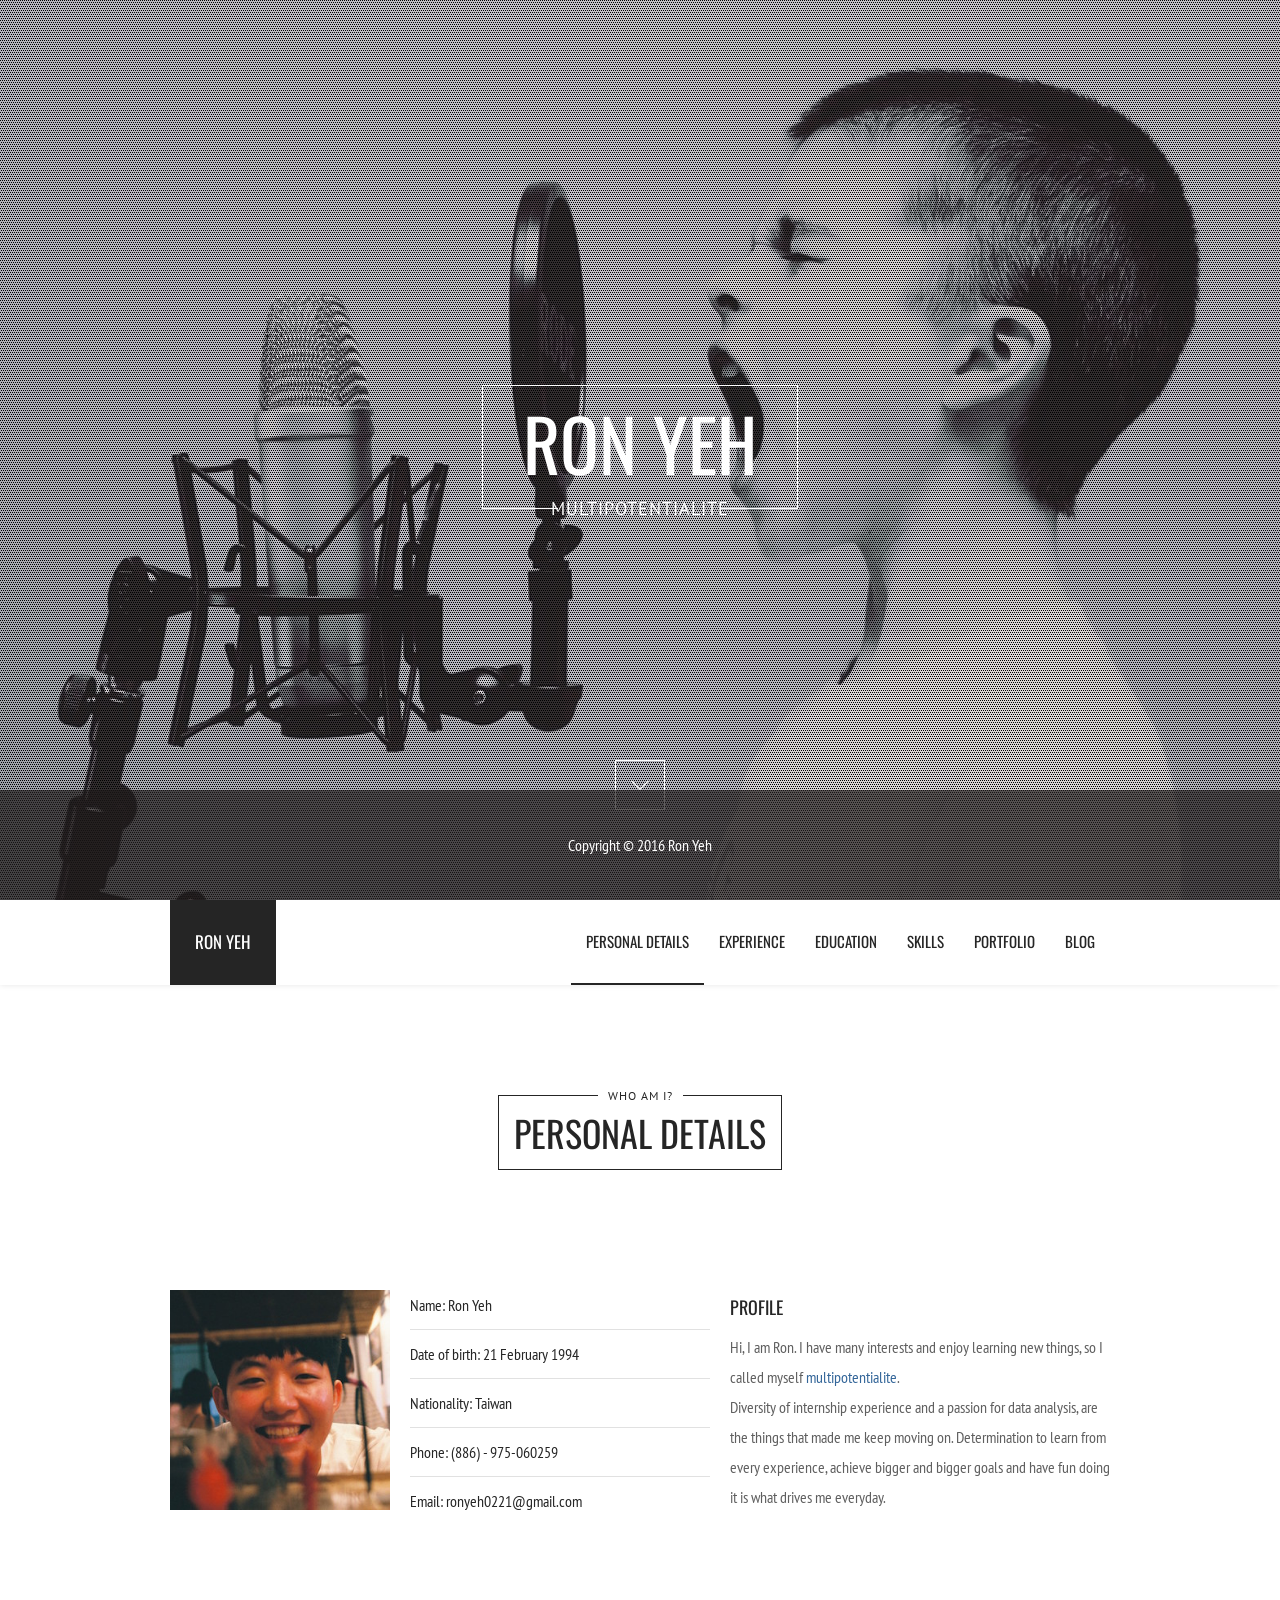
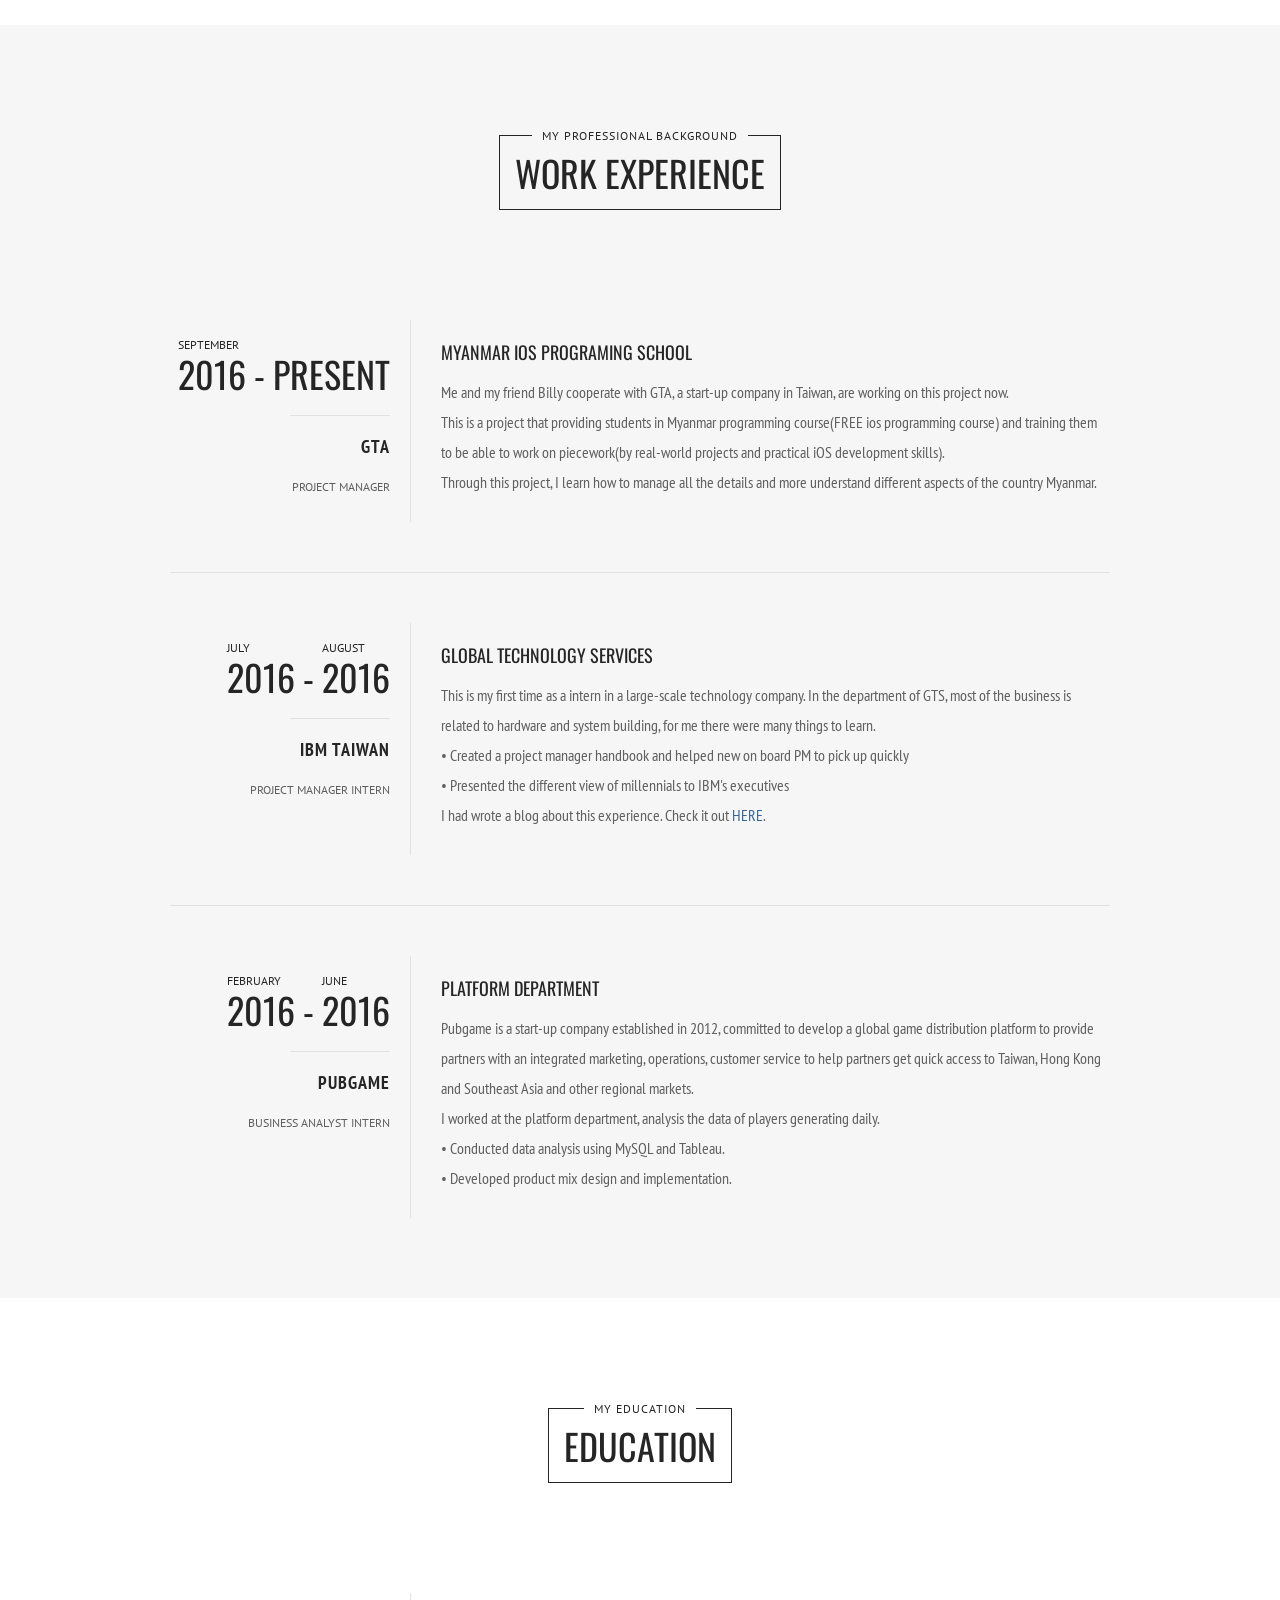
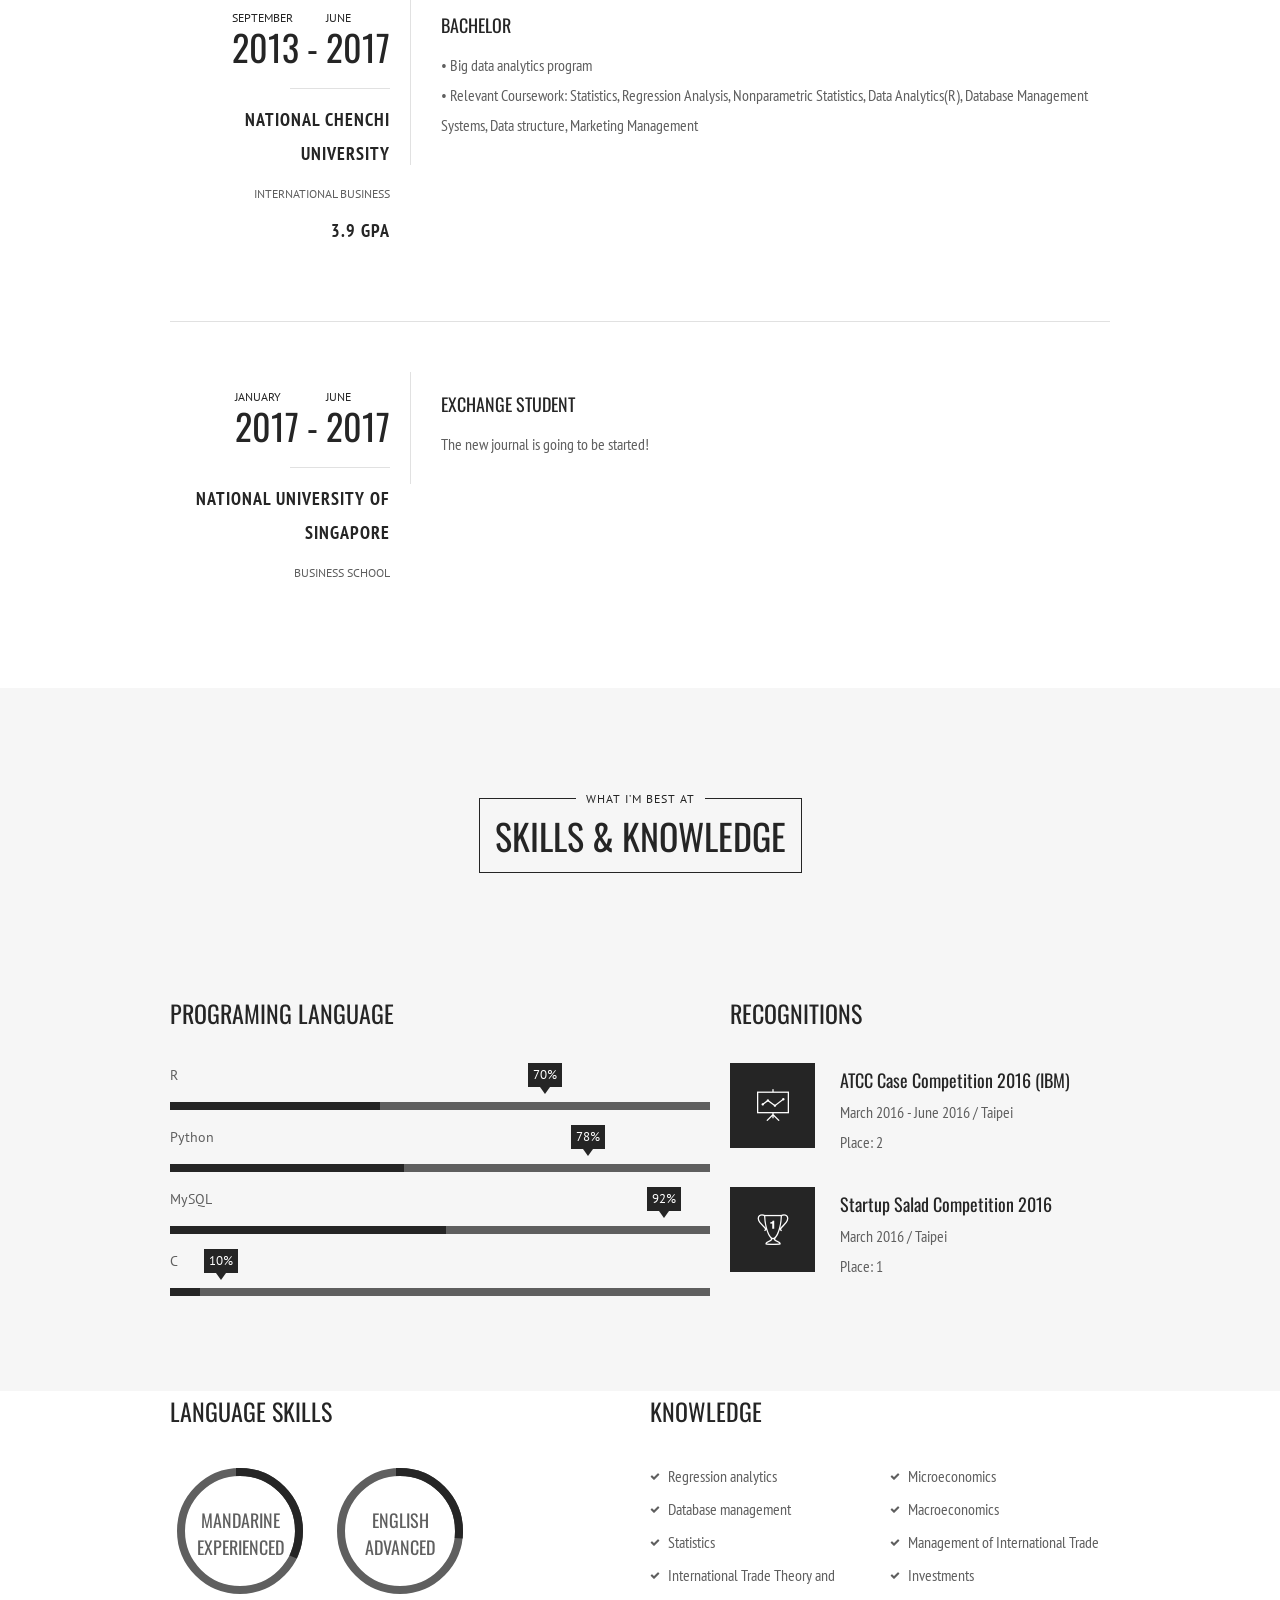
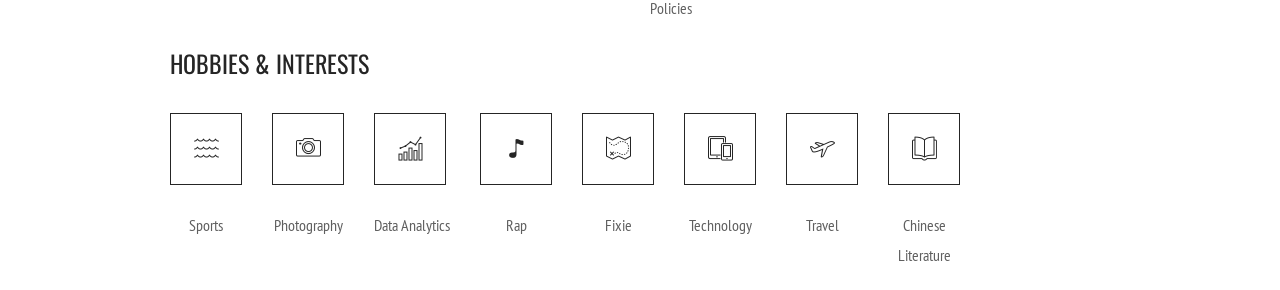
==== resume/index.html @ 01e62d51 "initial commit" ====
<!DOCTYPE html>
<html class="no-js">
<head>

	<meta charset="utf-8">
    <meta name="viewport" content="width=device-width, initial-scale=1, maximum-scale=1, user-scalable=0"/> 
	<meta http-equiv="X-UA-Compatible" content="IE=edge,chrome=1,requiresActiveX=true">
    
    
	<title> Ron Yeh :: Resume </title>
	<meta name="description" content=" add description  ... ">
    
    <!-- /// Favicons ////////  -->
    <link rel="apple-touch-icon-precomposed" sizes="144x144" href="apple-touch-icon-144-precomposed.png">
    <link rel="shortcut icon" href="favicon.jpg">


	<!-- /// Template CSS ////////  -->
    <link rel="stylesheet" href="-layout/css/base.css">
    <link rel="stylesheet" href="-layout/css/grid.css">
    <link rel="stylesheet" href="-layout/css/elements.css">
    <link rel="stylesheet" href="-layout/css/layout.css">

	<!-- /// JS Plugins CSS ////////  -->
    <link rel="stylesheet" href="-layout/js/bxslider/jquery.bxslider.css">
    <link rel="stylesheet" href="-layout/js/magnificpopup/magnific-popup.css">
    
	<!-- /// Skin CSS ////////  -->
	<!-- <link rel="stylesheet" href="_layout/css/skins/default.css">  -->
	
    <!-- /// Google Fonts ////////  -->
    <link rel="stylesheet" href="http://fonts.googleapis.com/css?family=PT+Sans:400,700">
    <link rel="stylesheet" href="http://fonts.googleapis.com/css?family=Oswald:400,300,700">
    <link rel="stylesheet" href="http://fonts.googleapis.com/css?family=PT+Sans+Narrow:400,700">
    
    <!-- /// FontAwesome Icons 4.0.3 ////////  -->
	<link rel="stylesheet" href="-layout/css/fontawesome/font-awesome.min.css">
    
    <!-- /// Custom Icon Font ////////  -->
    <link rel="stylesheet" href="-layout/css/iconfontcustom/icon-font-custom.css">
    
    <!-- /// Cross-browser CSS3 animations ////////  -->
    <link rel="stylesheet" href="-layout/css/animate/animate.min.css">


    <!-- /// Modernizr ////////  -->
    <script src="-layout/js/modernizr-2.6.2.min.js"></script>
 
</head>
<body>

	<div id="pageloader">
		<div class="loader-img">
        
			<img src="-layout/images/loader.gif" alt=""> 
		
        </div><!-- end .loader-img -->
	</div><!-- end .pageloader -->
 
	<div id="wrap">
        
		<div id="header">
        
		<!-- /// HEADER  //////////////////////////////////////////////////////////////////////////////////////////////////////////// -->                	
                        
			<div class="parallax full-screen" style="background-image:url(content/backgrounds/bg1.jpg);">
				
				<div class="parallax-content full-screen">
				
					<div class="parallax-overlay" style="background-image:url(content/backgrounds/pattern.png);"></div>
					
					<div class="parallax-content-inner">
					
						<div class="row">
                        	<div class="span12 text-center">
                            	
                                <div class="headline">
                                	
                                    <h1>Ron Yeh</h1>
                                    <p><span>Multipotentialite</span></p>
                                    
                                </div><!-- end .headline -->
                                																
                            </div><!-- end .span12 -->
                        </div><!-- end .row -->
					
					</div><!-- end .parallax-content-inner -->
                    
                    <a href="#personal-profile">
                        <i class="ifc-down4"></i>
                    </a>
				
				</div><!-- end .parallax-content -->			
				
            </div><!-- end .parallax -->
            
            <div id="nav">
        
                <div class="row">
                    <div class="span3">
                    
                        <!-- // Logo // -->
                        <a href="index.html" id="logo">
                            Ron Yeh
                        </a>
                    
                    </div><!-- end .span3 -->
                    <div class="span9">
                    
                        <a href="#" id="mobile-menu-trigger">
                            <i class="fa fa-bars"></i>
                        </a>
                        
                        <!-- // Menu // -->
                        <ul class="sf-menu" id="menu">
                            <li>
                                <a href="#personal-profile">Personal Details</a>
                            </li>
                            <li>
                                <a href="#work-experience">Experience</a>
                            </li>
                            <li>
                                <a href="#education">Education</a>
                            </li>
                            <!-- <li>
                                <a href="#references">References</a>
                            </li> -->
                            <li>
                                <a href="#skills">Skills</a>
                            </li>
                            <li>
                                <a href="#portfolio">Portfolio</a>
                            </li>
                            <li>
                                <a href="https://ronyehblog.wordpress.com/">Blog</a>
                            </li>
                        </ul>
    
                    </div><!-- end .span9 -->
                </div><!-- end .row -->	
                
			</div><!-- end #nav -->

		<!-- //////////////////////////////////////////////////////////////////////////////////////////////////////////////////////// -->

		</div><!-- end #header -->
		<div id="content">
		
		<!-- /// CONTENT  /////////////////////////////////////////////////////////////////////////////////////////////////////////// -->						
            
            <div id="personal-profile">
                                    
                <div class="row">
                    <div class="span12 text-center">
                        
                        <div class="headline">
                            
                            <p><span>Who am I?</span></p>
                            <h1>Personal Details</h1>
                            
                        </div><!-- end .headline -->
                        
                    </div><!-- end .span12 -->
                </div><!-- end .row -->
                
                <div class="row">
                	<div class="span3">
                    	
                        <img class="responsive-img" src="-layout/profile.JPG" alt="">
                        
                    </div><!-- end .span3 -->
                    <div class="span4">
                    	
                        <ul class="personal-details">
                        	<li>Name: Ron Yeh</li>
                            <li>Date of birth: 21 February 1994</li>
                            <li>Nationality: Taiwan</li>
                            <!-- <li>Address: No.643, Sec. 2, Zhongshan Rd., Guanyin Dist., Taoyuan City 328, Taiwan (R.O.C.) </li> -->
                            <li>Phone: (886) - 975-060259</li>
                            <li>
                            	Email: 
                                <a href="mailto:ronyeh0221@gmail.com">ronyeh0221@gmail.com</a>
                            </li>
                        </ul>
                        
                    </div><!-- end .span4 -->
                    <div class="span5">
                    	
                        <h3 class="text-uppercase">Profile</h3>
                        
                        <p>Hi, I am Ron. I have many interests and enjoy learning new things, so I called myself <a href=https://www.ted.com/talks/emilie_wapnick_why_some_of_us_don_t_have_one_true_calling?language=zh-tw>multipotentialite</a>.<br>
                        Diversity of internship experience and a passion for data analysis, are the things that made me keep moving on. Determination to learn from every experience, achieve bigger and bigger goals and have fun doing it is what drives me everyday.</p> 

						<p> </p>
                        
                    </div><!-- end .span5 -->
                </div><!-- end .row -->
            
            </div><!-- end #personal-profile -->
            
            <div id="work-experience">
            	
                <div class="row">
                    <div class="span12 text-center">
                        
                        <div class="headline">
                            
                            <p><span>My Professional Background</span></p>
                            <h1>Work Experience</h1>
                            
                        </div><!-- end .headline -->
                        
                    </div><!-- end .span12 -->
                </div><!-- end .row -->
                
                <div class="row cv-section">
                	
                    <div class="span3">
                    	
                        <div class="cv-section-title">

                            <h1>
                            	<span>
                                	2016
                                    <small>September</small>
                                </span>
                                -
                                <span>Present</span>
                            </h1>
                            
                            
                            <h3>GTA</h3>
                            
                            <p>
                            	Project Manager
                            </p>
                            
                        </div><!-- end .cv-section-title -->
                        
                    </div><!-- end .span3 -->
                    <div class="span9">
                    	
                        <div class="cv-item">
                        	
                            <h3 class="text-uppercase">Myanmar ios programing school</h3>
                            
                            <p>
                                Me and my friend Billy cooperate with GTA, a start-up company in Taiwan, are working on this project now. <br>This is a project that providing students in Myanmar programming course(FREE ios programming course) and training them to be able to work on piecework(by real-world projects and practical iOS development skills).<br>
                                Through this project, I learn how to manage all the details and more understand different aspects of the country Myanmar.
                            </p>
                        </div><!-- end .cv-item -->
                        
                    </div><!-- end .span9 -->
                    
                </div><!-- end .cv-section -->
                
                <div class="row cv-section">
                	
                    <div class="span3">
                    	
                        <div class="cv-section-title">

                            <h1>
                            	<span>
                                	2016
                                    <small>July</small>
                                </span>
                                -
                                <span>
                                	2016
                                    <small>August</small>
                                </span>
                            </h1>
                            
                            
                            <h3>IBM Taiwan</h3>
                            
                            <p>
                            	Project Manager Intern
                            </p>
                            
                        </div><!-- end .cv-section-title -->
                        
                    </div><!-- end .span3 -->
                    <div class="span9">
                    	
                        <div class="cv-item">
                        	
                            <h3 class="text-uppercase">Global Technology Services</h3>
                            
                            <p>
                            	This is my first time as a intern in a large-scale technology company. In the department of GTS, most of the business is related to hardware and system building, for me there were many things to learn.<br>
                                • Created a project manager handbook and helped new on board PM to pick up quickly<br>
                                • Presented the different view of millennials to IBM's executives
                                <br>I had wrote a blog about this experience. Check it out <a href=https://ronyehblog.wordpress.com/2016/09/12/%E8%97%8D%E8%89%B2%E5%B7%A8%E4%BA%BA%E7%9A%84%E8%82%A9%E8%86%80%E4%B8%8A/>HERE</a>.

                            </p>
                            
                            
                        </div><!-- end .cv-item -->
                        
                    </div><!-- end .span9 -->
                    
                </div><!-- end .cv-section -->
                
                <div class="row cv-section">
                	
                    <div class="span3">
                    	
                        <div class="cv-section-title">

                            <h1>
                            	<span>
                                	2016
                                    <small>February</small>
                                </span>
                                -
                                <span>
                                	2016
                                    <small>June</small>
                                </span>
                            </h1>
                            
                            
                            <h3>Pubgame</h3>
                            
                            <p>Business Analyst Intern</p>
                            
                        </div><!-- end .cv-section-title -->
                        
                    </div><!-- end .span3 -->
                    <div class="span9">
                    	
                        <div class="cv-item">
                        	
                            <h3 class="text-uppercase">Platform department</h3>
                            
                            <p>
                                Pubgame is a start-up company established in 2012, committed to develop a global game distribution platform to provide partners with an integrated marketing, operations, customer service to help partners get quick access to Taiwan, Hong Kong and Southeast Asia and other regional markets. <br>
                                I worked at the platform department, analysis the data of players generating daily.
                                <br>• Conducted data analysis using MySQL and Tableau.<br>
                                • Developed product mix design and implementation.
 
                            </p>
                            
                        </div><!-- end .cv-item -->
                        
                    </div><!-- end .span9 -->
                    
                </div><!-- end .cv-section -->
                
            </div><!-- end #work-experience -->
            
            <div id="education">
            	
                <div class="row">
                    <div class="span12 text-center">
                        
                        <div class="headline">
                            
                            <p><span>My Education</span></p>
                            <h1>Education</h1>
                            
                        </div><!-- end .headline -->
                        
                    </div><!-- end .span12 -->
                </div><!-- end .row -->
                
                <div class="row cv-section">
                	
                    <div class="span3">
                    	
                        <div class="cv-section-title">

                            <h1>
                            	<span>
                                	2013
                                    <small>September</small>
                                </span>
                                -
                                <span>
                                	2017
                                    <small>June</small>
                                </span>
                            </h1>
                            
                            
                            <h3>National Chenchi University</h3>
                            
                            <p>International Business</p>
                            
                            <h3>3.9 GPA</h3>
                            
                        </div><!-- end .cv-section-title -->
                        
                    </div><!-- end .span3 -->
                    <div class="span9">
                    	
                        <div class="cv-item">
                        	
                            <h3 class="text-uppercase">Bachelor</h3>
                            
                            <p>
                                • Big data analytics program
                                <br>
                                • Relevant Coursework:&nbsp;Statistics, Regression Analysis, Nonparametric Statistics, Data Analytics(R), Database Management Systems, Data structure, Marketing Management
                            
                            </p>
                            
                        </div><!-- end .cv-item -->
                        
                    </div><!-- end .span9 -->
                    
                </div><!-- end .cv-section -->
                
                <div class="row cv-section">
                	
                    <div class="span3">
                    	
                        <div class="cv-section-title">

                            <h1>
                            	<span>
                                	2017
                                    <small>January</small>
                                </span>
                                -
                                <span>
                                	2017
                                    <small>June</small>
                                </span>
                            </h1>
                            
                            
                            <h3>National University of Singapore</h3>
                            
                            <p>Business School</p>
                            
                        </div><!-- end .cv-section-title -->
                        
                    </div><!-- end .span3 -->
                    <div class="span9">
                    	
                        <div class="cv-item">
                        	
                            <h3 class="text-uppercase">Exchange Student</h3>
                            
                            <p>The new journal is going to be started!</p>
                            
                        </div><!-- end .cv-item -->
                        
                    </div><!-- end .span9 -->
                    
                </div><!-- end .cv-section -->
                
            </div><!-- end #education -->
            
           
            
            <div id="skills">
            	
                <div class="row">
                    <div class="span12 text-center">
                        
                        <div class="headline">
                            
                            <p><span>What I’m best at</span></p>
                            <h1>Skills &amp; Knowledge</h1>
                            
                        </div><!-- end .headline -->
                        
                    </div><!-- end .span12 -->
                </div><!-- end .row -->
                
                <div class="row">
                	<div class="span7">
                    	
                        <h2 class="text-uppercase">PROGRAMING LANGUAGE</h2>
                        
                        <div class="fixed">
                        
                            <div class="progress-bar-description">
                            	R
                                <span style="left:70%">70%</span>
                            </div><!-- end .progress-bar-description -->
                           
                            <div class="progress-bar">  
                                <span class="progress-bar-outer" data-width="70"> 
                                    <span class="progress-bar-inner"></span> 
                                </span>
                            </div><!-- end .progress-bar -->
                            
                        </div>
                        
                        <div class="fixed">
                        
                            <div class="progress-bar-description">
                            	Python
                                <span style="left:78%">78%</span>
                            </div><!-- end .progress-bar-description -->
                           
                            <div class="progress-bar">  
                                <span class="progress-bar-outer" data-width="78"> 
                                    <span class="progress-bar-inner"></span> 
                                </span>
                            </div><!-- end .progress-bar -->
                            
                        </div>
                        
                        <div class="fixed">
                        
                            <div class="progress-bar-description">
                            	MySQL
                                <span style="left:92%">92%</span>
                            </div><!-- end .progress-bar-description -->
                           
                            <div class="progress-bar">  
                                <span class="progress-bar-outer" data-width="92"> 
                                    <span class="progress-bar-inner"></span> 
                                </span>
                            </div><!-- end .progress-bar -->
                            
                        </div>
                        
                        <!---<!-- div class="fixed">
                        
                            <div class="progress-bar-description">
                            	eee
                                <span style="left:57%">57%</span>
                            </div><!-- end .progress-bar-description 
                           
                            <div class="progress-bar">  
                                <span class="progress-bar-outer" data-width="57"> 
                                    <span class="progress-bar-inner"></span> 
                                </span>
                            </div> end .progress-bar 
                            
                        </div> -->
                        
                        <div class="fixed">
                        
                            <div class="progress-bar-description">
                            	C
                                <span style="left:10%">10%</span>
                            </div><!-- end .progress-bar-description -->
                           
                            <div class="progress-bar">  
                                <span class="progress-bar-outer" data-width="10"> 
                                    <span class="progress-bar-inner"></span> 
                                </span>
                            </div><!-- end .progress-bar -->
                            
                        </div>
                        
                    </div><!-- end .span7 -->
                    <div class="span5">
                    	
                        <h2 class="text-uppercase">Recognitions</h2>
                        
                        <div class="icon-box-1">
                        
                            <i class="ifc-presentation"></i>
      
                            <div class="icon-box-content">
                            
                                <h3>ATCC Case Competition 2016 (IBM)</h3>
                                
                                <p>
                                    March 2016 - June 2016 / Taipei<br>
									Place: 2 
                                </p>
                            
                            </div><!-- end .icon-box-content -->
                            
                        </div><!-- end .icon-box-1 -->
                        
                        <div class="icon-box-1">
                        
                            <i class="ifc-trophy"></i>
      
                            <div class="icon-box-content">
                            
                                <h3>Startup Salad Competition 2016</h3>
                                
                                <p>
                                	March 2016 / Taipei<br>
									Place: 1
                                </p>
                            
                            </div><!-- end .icon-box-content -->
                            
                        </div><!-- end .icon-box-1 -->
                        
<!--                         <div class="icon-box-1">
                        
                            <i class="ifc-integrated_webcam"></i>
      
                            <div class="icon-box-content">
                            
                                <h3>Web Design Contest New York 2013</h3>
                                
                                <p>
                                	12 October 2013 / New York Technology Office<br>
									Place: 2
                                </p>
                            
                            </div> --><!-- end .icon-box-content -->
                            
                        </div><!-- end .icon-box-1 -->
                        
                    </div><!-- end .span5 -->
                </div><!-- end .row -->
                
                <div class="row">
                	<div class="span6">
                    	
                        <h2 class="text-uppercase">Language Skills</h2>
                        
                        <div class="row">
                        	<div class="span2">
                            	
                                <div class="pie-chart" data-percent="100" data-barColor="#252525" data-trackColor="#5f5f5f" data-lineWidth="8" data-barSize="170">
                        
                                    <span class="pie-chart-custom-text">
                                    	<span>Mandarine</span><br>
                                        <span class="hidden-tablet">Experienced</span>
                                    </span>
                                    
                                </div><!-- end .pie-chart -->
                                
                            </div><!-- end .span2 -->
                            <div class="span2">
                            	
                                <div class="pie-chart" data-percent="85" data-barColor="#252525" data-trackColor="#5f5f5f" data-lineWidth="8" data-barSize="170">
                        
                                    <span class="pie-chart-custom-text">
                                    	<span>English</span><br>
                                        <span class="hidden-tablet">Advanced</span>
                                    </span>
                                    
                                </div><!-- end .pie-chart -->
                                
                            </div><!-- end .span2 -->
                            <!-- <div class="span2">
                            	
                                <div class="pie-chart" data-percent="25" data-barColor="#252525" data-trackColor="#5f5f5f" data-lineWidth="8" data-barSize="170">
                        
                                    <span class="pie-chart-custom-text">
                                    	<span>German</span><br>
                                        <span class="hidden-tablet">Basic</span>
                                    </span>
                                    
                                </div><!-- end .pie-chart 
                                
                            </div> --><!-- end .span2 -->
                        </div><!-- end .row -->
                        
                    </div><!-- end .span6 -->
                    <div class="span6">
                    	
                        <h2 class="text-uppercase">Knowledge</h2>
                        
                        <div class="row">
                        	<div class="span3">
                            	
                                <ul class="check">                                	
                                    <li>Regression analytics</li>
                                    <li>Database management</li>
                                    <li>Statistics</li>
                                    <li>International Trade Theory and Policies</li>
                                </ul>
                                
                            </div><!-- end .span3 -->
                            <div class="span3">
                            	
                                <ul class="check">
                                	<li>Microeconomics</li>
                                    <li>Macroeconomics</li>
                                    <li>Management of International Trade</li>
                                    <li>Investments</li>
                                </ul>
                                
                            </div><!-- end .span3 -->
                        </div><!-- end .row -->
                        
                    </div><!-- end .span6 -->
                </div><!-- end .row -->
                
                <div class="row">
                	<div class="span12">
                    	
                        <h2 class="text-uppercase">Hobbies &amp; Interests</h2>
                        
                        <ul class="interests-list fixed">
                        	<li>
                                
                                <p>
                                    <i class="ifc-sea_waves"></i>
                                    Sports 
                                </p>
                                
<!--                                 <div class="interest-details">
                                	
                                    <i class="ifc-sea_waves"></i>
                                    <strong>Sports</strong>
                                    
                                    <p>Lorem ipsum dolor sit amet, sagittis arcu diam elit. Morbi vitae sem laoreet mattis egestas nunc eget elit.</p>
                                    
                                </div> --><!-- end .interest-details -->                    
                                
                            </li>
                            <li>
                            
                                <p>
                                    <i class="ifc-photo"></i>
                                    Photography 
                                </p>
                                
<!--                                 <div class="interest-details">
                                	
                                    <i class="ifc-photo"></i>
                                    <strong>Photography</strong>
                                    
                                    <p>Praesent bibendum eros ut nulla adipiscing, tempus tincidunt tellus scelerisque quisque quis laoreet lacus.</p>
                                    
                                </div> --><!-- end .interest-details -->
                                                               
                            </li>
                            <li>
                            
                                <p>
                                	<i class="ifc-combo_chart"></i>
                                    Data Analytics
                                </p>
                                
                                <!-- <div class="interest-details">
                                	
                                    <i class="ifc-combo_chart"></i>
                                    <strong>Data Analytics</strong>
                                    
                                    <p>Praesent laoreet nulla elit, et pellentesque ligula fermentum id. Quisque vulputate bibendum erat rhoncus.</p>
                                    
                                </div> --><!-- end .interest-details -->
                                                                
                            </li>
                            <li>
                            
                                <p>
                                    <i class="ifc-musical"></i>
                                    Rap 
                                </p>
                                
<!--                                 <div class="interest-details">
                                	
                                    <i class="ifc-radio_tower"></i>
                                    <strong>Movies</strong>
                                    
                                    <p>Nam vestibulum euismod elementum. Etiam consequat dolor quis libero pulvinar, sit amet viverra turpis imperdiet.</p>
                                    
                                </div> --><!-- end .interest-details -->
                                                               
                            </li>
                            <li>
                            
                                <p>
                                	<i class="ifc-treasury_map"></i>
                                	Fixie
                                </p>
                                
<!--                                 <div class="interest-details">
                                	
                                    <i class="ifc-portrait_mode"></i>
                                    <strong>Fashion</strong>
                                    
                                    <p>Praesent tristique mattis leo, vel lobortis felis. Phasellus purus neque, euismod a pretium pulvinar placerat.</p>
                                    
                                </div> --><!-- end .interest-details -->
                                                                
                            </li>
                            <li>
                            
                                <p>
                                	<i class="ifc-smartphone_tablet"></i>
                                	Technology 
                                </p>
                                
                                <!-- <div class="interest-details">
                                	
                                    <i class="ifc-smartphone_tablet"></i>
                                    <strong>Technology</strong>
                                    
                                    <p>Suspendisse dignissim nisi non velit interdum, in condimentum augue varius. Nullam ac eu lacus rhoncus.</p>
                                    
                                </div> --><!-- end .interest-details -->
                                                               
                            </li>
                            <li>
                            
                                <p>
                                    <i class="ifc-airplane_take_off"></i>
                                    Travel  
                                </p>
                                
<!--                                 <div class="interest-details">
                                	
                                    <i class="ifc-airplane_take_off"></i>
                                    <strong>Travel</strong>
                                    
                                    <p>Fusce pretium auctor bibendum. Suspendisse rutrum rhoncus purus sed dapibus. Nulla in viverra quam justo.</p>
                                    
                                </div> --><!-- end .interest-details -->
                                                              
                            </li>
                            <li>
                            
                                <p>
                                    <i class="ifc-literature"></i>
                                    Chinese<br>Literature
                                </p>
                                
<!--                                 <div class="interest-details">
                                	
                                    <i class="ifc-history"></i>
                                    <strong>History</strong>
                                    
                                    <p>Quisque id sapien sed urna lobortis rutrum eu sed enim. Duis orci velit, pulvinar eu nisl non porta lacus.</p>
                                    
                                </div> --><!-- end .interest-details -->
                                                               
                            </li>
<!--                             <li>
                            
                                <p>
                                    <i class="ifc-musical"></i>
                                    Reading 
                                </p>
                                
                                <div class="interest-details">
                                	
                                    <i class="ifc-musical"></i>
                                    <strong>Music</strong>
                                    
                                    <p>Curabitur gravida pharetra augue sit amet tincidunt. Morbi a mi elementum, vehicula felis nec commodo.</p>
                                    
                                </div><!-- end .interest-details 
                                                               
                            </li> -->
                        </ul>
                        
                    </div><!-- end .span12 -->
                </div><!-- end .row -->
                
            </div><!-- end #skils -->
            
<!--             <div id="portfolio">
            	
                <div class="row">
                    <div class="span12 text-center">
                        
                        <div class="headline">
                            
                            <p><span>My latest work</span></p>
                            <h1>Portfolio</h1>
                            
                        </div>
                        
                    </div>
                </div> --><!-- end .row -->
                
              <!--  <div class="row">
                	<div class="span12">
                    	
                        <<div class="portfolio-filter">
                        	
                            <ul>
                                <li>
                                    <a class="active" data-filter="*" href="#">All</a>
                                </li>
                                <li>
                                    <a data-filter=".term-1" href="#">......</a>
                                </li>
                                <li>
                                    <a href="#" data-filter=".term-2">.....</a>
                                </li>
                                <li>
                                    <a href="#" data-filter=".term-3">......</a>
                                </li>
                                <li>
                                    <a href="#" data-filter=".term-4">........</a>
                                </li>
                            </ul>
                            
                        </div> -->  <!-- end .portfolio-filter -->
                        
                   <!--  </div>
                </div> -->
                
<!--                 <div class="row">
                	<div class="span12">
                    	
                        <ul class="portfolio-items fixed">
                    		<li class="item term-4">
                            	
                                <div class="portfolio-item">
                                
                                    <div class="portfolio-item-preview">			
                                    
                                        
                                        <img src="_content/portfolio/370x370-1.png" alt="">
                                        
                                        
                                        <div class="portfolio-item-overlay">
                                        
                                            <div class="portfolio-item-overlay-actions">
 
                                                <a class="magnificPopup-gallery portfolio-item-zoom" href="_content/portfolio/370x370-1.png">+</a>
                                                
                                                <a class="ajax-popup-link portfolio-item-link" href="https://dochub.com/e9b05ff6c564e280/1zY9OE/">&gt;</a>
 -->
                                                
<!--                                             </div>
                                        </div>
                                    
                                    </div>
                                    
                                    <div class="portfolio-item-description">
                                    
                                        <h3>What drives the dirrerent of smart phone penetration between different countries?</h3>
                                        <p>Regression analysis</p>
                                    
                                    </div>
                                
                                </div>
                                
                            </li>
                            <li class="item term-3">
                            	
                                <div class="portfolio-item">
                                
                                    <div class="portfolio-item-preview">			
                                    
                                        
                                        <img src="_content/portfolio/370x370-2.png" alt="">
                                        
                                        
                                        <div class="portfolio-item-overlay">
                                        
                                            <div class="portfolio-item-overlay-actions">
                                            	
                                                <a class="magnificPopup-gallery portfolio-item-zoom" href="_content/portfolio/370x370-2.png">+</a>
                                                
                                                <a class="ajax-popup-link portfolio-item-link" href="project.html">&gt;</a>
                                                
                                            </div>
                                        </div>
                                    </div>
                                    
                                    <div class="portfolio-item-description">
                                    
                                        <h3>What is the key </h3>
                                        <p>Data analysis</p>
                                    
                                    </div>
                                </div>
                                
                            </li>
                            <li class="item term-1">
                            	
                                <div class="portfolio-item">
                                
                                    <div class="portfolio-item-preview">			
                                    
                                        
                                        <img src="_content/portfolio/370x370-3.png" alt="">
                                        
                                        
                                        <div class="portfolio-item-overlay">
                                        
                                            <div class="portfolio-item-overlay-actions">
                                            	  
                                                <a class="magnificPopup-gallery portfolio-item-zoom" href="_content/portfolio/370x370-3.png">+</a>
                                                
                                                <a class="ajax-popup-link portfolio-item-link" href="project.html">&gt;</a>
                                                
                                            </div>
                                        
                                        </div>
                                    </div>
                                    
                                    <div class="portfolio-item-description">
                                    
                                        <h3>Toy in Vietnam market</h3>
                                        <p>Marketing research</p>
                                    
                                    </div>
                                
                                </div>
                                
                            </li>
                            <li class="item term-1">
                            	
                                <div class="portfolio-item">
                                
                                    <div class="portfolio-item-preview">			
                                    
                                        
                                        <img src="_content/portfolio/370x370-4.png" alt="">
                                        
                                        
                                        <div class="portfolio-item-overlay">
                                        
                                            <div class="portfolio-item-overlay-actions">
                                                
                                                <a class="magnificPopup-gallery portfolio-item-zoom" href="_content/portfolio/370x370-4.png">+</a>
                                                
                                                <a class="ajax-popup-link portfolio-item-link" href="project.html">&gt;</a>
                                                
                                            </div>
                                        
                                        </div>
                                    
                                    </div>
                                    
                                    <div class="portfolio-item-description">
                                    
                                        <h3></h3>
                                        <p>Data analysis</p>
                                    
                                    </div>
                                
                                </div>
                                
                            </li>
                           
                            <li class="item term-3">
                            	
                               
                            </li>
                        </ul> -->
<!--                         
                        <p class="text-center">
                        	<a class="btn text-uppercase" href="#">Load More Items</a>
                        </p> -->
<!--                         
                    </div>
                </div>
                
            </div> --><!-- end #portfolio -->
            

                
                 <div id="footer">
		
                <!-- /// FOOTER     ///////////////////////////////////////////////////////////////////////////////////////// -->
        
                    <div class="row">
                        <div class="span12">
                            
                            <p class="text-center last">Copyright &copy; 2016 Ron Yeh</p>
                            
                        </div><!-- end .span12 -->
                    </div><!-- end .row -->
                    
                <!-- //////////////////////////////////////////////////////////////////////////////////////////////////////// -->
        
                </div><!-- end #footer -->
                
            </div><!-- end #contact -->
            
		<!-- //////////////////////////////////////////////////////////////////////////////////////////////////////////////////////// -->

		</div><!-- end #content -->
		
	</div><!-- end #wrap -->
    
    <a id="back-to-top" href="#">
    	<i class="ifc-up4"></i>
    </a>


    <!-- /// jQuery ////////  -->
	<script src="-layout/js/jquery-2.1.0.min.js"></script>
  
    <!-- /// ViewPort ////////  -->
	<script src="-layout/js/viewport/jquery.viewport.js"></script>
    
    <!-- /// Easing ////////  -->
	<script src="-layout/js/easing/jquery.easing.1.3.js"></script>

    <!-- /// SimplePlaceholder ////////  -->
	<script src="-layout/js/simpleplaceholder/jquery.simpleplaceholder.js"></script>

    <!-- /// Fitvids ////////  -->
    <script src="-layout/js/fitvids/jquery.fitvids.js"></script>
    
    <!-- /// Superfish Menu ////////  -->
	<script src="-layout/js/superfish/hoverIntent.js"></script>
    <script src="-layout/js/superfish/superfish.js"></script>
    
    <!-- /// bxSlider ////////  -->
	<script src="-layout/js/bxslider/jquery.bxslider.min.js"></script>
    
   	<!-- /// Magnific Popup ////////  -->
	<script src="-layout/js/magnificpopup/jquery.magnific-popup.min.js"></script>
    
    <!-- /// Isotope ////////  -->
	<script src="-layout/js/isotope/isotope.pkgd.min.js"></script>
    <script src="-layout/js/isotope/imagesloaded.pkgd.min.js"></script>
    
    <!-- /// Parallax ////////  -->
	<script src="-layout/js/parallax/jquery.parallax.min.js"></script>
	
	<!-- /// EasyPieChart ////////  -->
	<script src="-layout/js/easypiechart/jquery.easypiechart.min.js"></script>
    
    <!-- /// Easy Tabs ////////  -->
    <script src="-layout/js/easytabs/jquery.easytabs.min.js"></script>	
	
    <!-- /// Waypoints ////////  -->
    <script src="-layout/js/waypoints/waypoints.min.js"></script>
    <script src="-layout/js/waypoints/waypoints-sticky.min.js"></script>
    
    <!-- /// Form validate ////////  -->
    <script src="-layout/js/jqueryvalidate/jquery.validate.min.js"></script>
    
	<!-- /// Form submit ////////  -->
    <script src="-layout/js/jqueryform/jquery.form.min.js"></script>
    
    <!-- /// gMap ////////  -->
	<script src="http://maps.google.com/maps/api/js?sensor=false"></script>
	<script src="-layout/js/gmap/jquery.gmap.min.js"></script>
    
    <!-- /// Scrollspy ////////  -->
    <script src="-layout/js/scrollspy/scrollspy.min.js"></script>

	<!-- /// Custom JS ////////  -->
	<script src="-layout/js/custom.js"></script>	

</body>
</html>
---- resume/-layout/css/base.css ----
/**
 * Name: base.css
 * Version: 1.0.0
 *	
 *	-
 *
 *	T.O.C
 *	
 *	#CssReset
 *	#Typography
 *		#Links
 *		#Lists
 *		#Images
 *		#Tables
 *		#Forms
 *		#Misc
 */


/* ==========================================================================
   #CssReset
   ========================================================================== */

	html, body, div, span, applet, object, iframe,
	h1, h2, h3, h4, h5, h6, p, blockquote, pre,
	a, abbr, acronym, address, big, cite, code,
	del, dfn, em, img, ins, kbd, q, s, samp,
	small, strike, strong, sub, sup, tt, var,
	b, u, i, center,
	dl, dt, dd, ol, ul, li,
	fieldset, form, label, legend,
	table, caption, tbody, tfoot, thead, tr, th, td,
	article, aside, canvas, details, embed, 
	figure, figcaption, footer, header, hgroup, 
	menu, nav, output, ruby, section, summary,
	time, mark, audio, video {
		margin: 0;
		padding: 0;
		border: 0;
		font-size: 100%;
		font: inherit;
		vertical-align: baseline;
	}
	
	/* HTML5 display-role reset for older browsers */
	
	article, 
	aside, 
	details, 
	figcaption, 
	figure, 
	footer, 
	header, 
	hgroup, 
	menu, 
	nav, 
	section {
		display: block;
	}
	
	body {
		line-height: 1;
	}
	
	ol, 
	ul {
		list-style: none;
	}
	
	blockquote, 
	q {
		quotes: none;
	}
	
	blockquote:before, 
	blockquote:after,
	q:before, 
	q:after {
		content: "";
		content: none;
	}
	
	table {
		border-collapse: collapse;
		border-spacing: 0;
	}
	
	/**
	 * 1. Always force vertical scroll
	 * 2. Prevent iOS text size adjust after orientation change, without disabling user zoom.
	 */
	
	html { 
		font-size: 100%; 
		overflow-y: scroll; /* 1  */ 
		-ms-text-size-adjust: 100%; /* 2 */
    	-webkit-text-size-adjust: 100%; /* 2 */
		-webkit-font-smoothing: antialiased; 
	}


/* ==========================================================================
   #Typography
   ========================================================================== */
   
	body {
		overflow: hidden;
		background-color: #fff;
		color: #5f5f5f;
		font: 16px 'PT Sans Narrow', sans-serif;
		line-height: 30px;	
	}
	
	h1, 
	h2, 
	h3, 
	h4, 
	h5, 
	h6 {
		color: #252525;
		font-family: 'Oswald', sans-serif;
		font-weight: normal; 
	}
		
	h1 a, 
	h2 a, 
	h3 a, 
	h4 a, 
	h5 a, 
	h6 a { 
		font-weight: inherit; 
	}
	
	h1 {
		margin-bottom: 14px; 	 
		font-size: 36px; 
		line-height: 57px; 
	}
	
	h2 { 
		margin-bottom: 30px;	
		font-size: 24px; 
		line-height: 40px;  
	}
	
	h3 { 
		margin-bottom: 8px;
		font-size: 18px; 
		line-height: 34px;   
	}
	
	h4 {
		margin-bottom: 4px; 
		font-size: 16px; 
		line-height: 30px;   
	}
	
	h5 { 
		font-size: 14px; 
		line-height: 24px; 
	}
	
	h6 { 
		font-size: 12px; 
		line-height: 21px; 
	}
	
	p { margin-bottom: 20px; }
	em { font-style: italic; }
	strong { font-weight: bold; }
	small { font-size: 60%; }
	
	sub { 
		vertical-align: sub; 
		font-size: 75%; 
	}
	
	sup { 
		vertical-align: super; 
		font-size: 75%; 
	}
	
	abbr[title] {  
		border-bottom: 1px dotted #999; 
		cursor: help;
	}
	
	address { 
		display: block; 
		margin-bottom: 20px; 
	}
	
	blockquote {}
	
	blockquote p { font-style: italic; }
	
	blockquote span { 
		display: block;
		margin-top: 5px;
		color: #999999;  
	}
	
	blockquote span:before { content: '\2013 \00A0'; }

	hr { 
		height: 0; 
		border: solid #efefef; 
		border-width: 1px 0 0 0;
		margin: 30px 0;
	}

	code, 
	pre { 
		-webkit-border-radius: 3px;
			    border-radius: 3px;	
		font-family: Monaco, Menlo, Consolas, "Courier New", monospace;			
	}
	
	code { 
		padding: 1px 4px;
		border: 1px solid #e1e1e8;
		background-color: #f7f7f7;  
		color: #d14;  
	}
	
	pre { 
		display: block;
		padding: 20px;
		border: 1px solid #e1e1e8;   
		margin-bottom: 20px;
		overflow-x: auto; 
		white-space: pre-wrap;
		background-color: #f7f7f7; 
	}
	
	/* Typography Helper Classes */
	
	/**
	 * <div class="hr"></div> acts like an <hr />
	 */
	
	.hr { 
		border-top: 1px solid #efefef;  
		margin: 30px 0;
	}
	
	.text-left { text-align: left; }
	.text-right { text-align: right; }
	.text-center { text-align: center; }
	
	.text-highlight { 
		padding: 1px 5px; 
		background-color: #d5edf8; 
		color: #111111; 
	}

	.text-uppercase { text-transform: uppercase; }
	
	.mute{ color: #aaa; }
	
	p.last,
	h1.last,
	h2.last,
	h3.last,
	h4.last,
	h5.last,
	address.last { margin-bottom: 0; }
	
/* #Links
   ========================================================================== */
	
	a, 
	a:visited { 
		color: #346699; 
		text-decoration: none; 
	}
	
   /**
	* 1. Remove the gray background color from active links in IE 10.
	*/
	
	a:active {
 		background: transparent; /* 1 */
	}
	
	a:hover, 
	a:focus { 
		text-decoration: underline;
		outline: none; 
	}	
	
/* #Lists
   ========================================================================== */
	
	ul, 
	ol { 
		margin-bottom: 20px;
		list-style-position: inside; 
	}
	
	ul ul, 
	ul ol, 
	ol ol, 
	ol ul { 
		margin-left: 30px; 
		margin-bottom: 0; 
	}
	
	li {}
	
	ul { list-style-type: disc; }
	ol { list-style-type: decimal; }
	
	/* List Helper Classes */

	ul.last,
	ol.last { margin-bottom:0; }

/* #Images
   ========================================================================== */
	
	img {
		border: none; 
	}
	
	/* Images Helper Classes */
	
	.img-align-left { 
		float: left;
		margin: 5px 10px 0 0;  
	}
	
	.img-align-right { 
		float: right;
		margin: 5px 0 0 10px; 
	}

/* #Tables
   ========================================================================== */

	table { 
		width: 100%;
		margin-bottom: 20px; 
		border-collapse: collapse; 
		border-spacing: 0; 
		background-color: transparent; 
	}
	
	caption { 
		margin: 20px 0;
		text-align: center; 
	}

	table th, 
	table td {
		padding: 15px 8px; 
		border-top: 1px solid #252525;
		text-align: center;
		vertical-align: top; 
	}
	
	table th { 
		border-top: none;
		background-color: #252525;
		color: #fff;
		font-family: 'Oswald', sans-serif;
		font-size: 18px;  
	}
	
	table thead th { vertical-align: bottom; }
	
/* #Forms
   ========================================================================== */

	form {}
	
	fieldset {}
	
	form p {}
	
	label {
		display: block;
		margin-bottom: 5px;
	}

	label span { color: #ff0000; }
	
	select,
	button,
	input[type="button"],
	input[type="reset"],
	input[type="submit"],
	input[type="radio"],
	input[type="checkbox"] {
	  cursor: pointer;
	}
	
	input,
	textarea,
	select {
		display: block;
		max-width: 100%;
		-webkit-box-sizing: border-box;
		   -moz-box-sizing: border-box;
				box-sizing: border-box;
		padding: 6px 10px;
		border: 1px solid #ddd;
		margin-bottom: 10px;
		background-color: transparent;
		color: #666;
		font: 16px 'PT Sans Narrow', sans-serif;			 
	}
	
	input[type="text"]:focus,
	input[type="email"]:focus,
	input[type="url"]:focus,
	textarea:focus {	
		border-color: #cdcdcd;
  		outline: none;	
	}
	
	select { height: 32px; }
	
	select:focus {
	  outline: thin dotted #333;
	  outline: 5px auto -webkit-focus-ring-color;
	  outline-offset: -2px;
	}
	
	textarea { 
		min-height: 100px; 
		overflow: auto; 
	}

	.radio,
	.checkbox {
		min-height: 18px;
		padding-left: 18px;
	}
	
	.radio input[type="radio"],
	.checkbox input[type="checkbox"] {
		float: left;
		margin-left: -18px;
	}
	
	input:-moz-placeholder,
	textarea:-moz-placeholder {
		color: #ccc;
	}
	
	input:-ms-input-placeholder,
	textarea:-ms-input-placeholder {
		color: #ccc;
	}
	
	input::-webkit-input-placeholder,
	textarea::-webkit-input-placeholder {
		color: #ccc;
	}

/* #Misc
   ========================================================================== */
---- resume/-layout/css/grid.css ----
/**
 * Name: grid.css
 * Version: 1.0.0
 *	
 *	-
 *
 *	T.O.C
 *	
 *	#Base Grid
 *  #Large Display
 *	#Tablet (Portrait)
 *  #Mobile (Portrait and landscape)
 *  #Align
 *	#Responsive Images and embeds
 *	#Clearing
 *  #ResponsiveFormInputs
 */
 

/* ==========================================================================
   #Base Grid
   ========================================================================== */

	.row { 
		position: relative; 
		width: 940px; 
		margin: 0 auto;
	}
	
	.row .row { 
		width: auto; 
		margin: 0;
	 }

 	.span1, 
	.span2, 
	.span3, 
	.span4, 
	.span5, 
	.span6, 
	.span7, 
	.span8, 
	.span9, 
	.span10, 
	.span11, 
	.span12 { float: left; }

	.span1 { 
		width: 60px;  
		margin-left: 20px; 
	}
	
	.span2 { 
		width: 140px; 
		margin-left: 20px; 
	}
	
	.span3 { 
		width: 220px; 
		margin-left: 20px; 
	}
	
	.span4 { 
		width: 300px;
		margin-left: 20px; 
	}
	
	.span5 { 
		width: 380px; 
		margin-left: 20px; 
	}
	
	.span6 { 
		width: 460px; 
		margin-left: 20px; 
	}
	
	.span7 { 
		width: 540px; 
		margin-left: 20px; 
	}
	
	.span8 { 
		width: 620px; 
		margin-left: 20px; 
	}
	
	.span9 { 
		width: 700px; 
		margin-left: 20px; 
	}
	
	.span10 { 
		width: 780px; 
		margin-left: 20px; 
	}
	
	.span11 { 
		width: 860px; 
		margin-left: 20px; 
	}
	
	.span12 { 
		width: 940px; 
		margin-left: 20px; 
	}
	
	.span1:first-child, 
	.span2:first-child, 
	.span3:first-child, 
	.span4:first-child, 
	.span5:first-child, 
	.span6:first-child, 
	.span7:first-child, 
	.span8:first-child, 
	.span9:first-child, 
	.span10:first-child, 
	.span11:first-child, 
	.span12:first-child { margin-left: 0; }
 
	.visible-phone { display: none !important; }
	.visible-tablet { display: none !important; }
	.hidden-desktop { display: none !important; }
	.visible-desktop { display: inherit !important; } 

/* ==========================================================================
   #Large Display
   ========================================================================== */

	@media (min-width: 1400px) {
	
		.row { width: 1170px; }
	
		.span1 { 
			width: 70px;  
			margin-left: 30px; 
		}
		
		.span2 { 
			width: 170px; 
			margin-left: 30px; 
		}
		
		.span3 { 
			width: 270px; 
			margin-left: 30px; 
		}
		
		.span4 { 
			width: 370px; 
			margin-left: 30px; 
		}
		
		.span5 { 
			width: 470px; 
			margin-left: 30px; 
		}
		
		.span6 { 
			width: 570px; 
			margin-left: 30px; 
		}
		
		.span7 { 
			width: 670px; 
			margin-left: 30px; 
		}
		
		.span8 { 
			width: 770px; 
			margin-left: 30px; 
		}
		
		.span9 { 
			width: 870px; 
			margin-left: 30px; 
		}
		
		.span10 { 
			width: 970px;
			margin-left: 30px;
		}
		
		.span11 { 
			width: 1070px; 
			margin-left: 30px; 
		}
		
		.span12 { 
			width: 1170px;
			margin-left: 30px; 
		}
		
	}
 
/* ==========================================================================
   #Tablet (Portrait)
   ========================================================================== */

	@media (min-width: 768px) and (max-width: 979px) {
		
		.row { width: 705px; }
	
		.span1 { 
			width: 45px;  
			margin-left: 15px; 
		}
		
		.span2 { 
			width: 105px; 
			margin-left: 15px; 
		}
		
		.span3 { 
			width: 165px; 
			margin-left: 15px; 
		}
		
		.span4 { 
			width: 225px; 
			margin-left: 15px; 
		}
		
		.span5 { 
			width: 285px; 
			margin-left: 15px; 
		}
		
		.span6 { 
			width: 345px; 
			margin-left: 15px; 
		}
		
		.span7 { 
			width: 405px; 
			margin-left: 15px; 
		}
		
		.span8 { 
			width: 465px; 
			margin-left: 15px; 
		}
		
		.span9 { 
			width: 525px; 
			margin-left: 15px; 
		}
		
		.span10 { 
			width: 585px;
			margin-left: 15px; 
		}
		
		.span11 { 
			width: 645px; 
			margin-left: 15px; 
		}
		
		.span12 { 
			width: 705px;
			margin-left: 15px; 
		}
		
		.hidden-desktop { display: inherit !important; } 
		.visible-desktop { display: none !important; }
		.visible-tablet { display: inherit !important; } 
		.hidden-tablet { display: none !important; }
		
	}

/* ==========================================================================
   #Mobile (Portrait and Landscape )
   ========================================================================== */

	@media (max-width: 767px) {
		
		.row { width: auto; }
		
		.span1,
		.span2,
		.span3,
		.span4,
		.span5,
		.span6,
		.span7,
		.span8,
		.span9,
		.span10,
		.span11,
		.span12 { 
			float: none;
			display: block;
			width: 100%;
			-webkit-box-sizing: border-box;
			   -moz-box-sizing: border-box;
					box-sizing: border-box;
			margin-left: 0;
		}
		
		.hidden-desktop { display: inherit !important; }
		.visible-desktop { display: none !important; }
		.visible-phone { display: inherit !important; }
		.hidden-phone { display: none !important; }
		
	}
	
/* ==========================================================================
   #Align
   ========================================================================== */

	.float-left { float: left; }
	.float-right { float: right; }

/* ==========================================================================
   #Responsive Images and Embeds
   ========================================================================== */

	.responsive-img { 
		max-width: 100%; 
		height: auto; 
	}
	
	/**
 	 * 1. 16/9 ratio
 	 */
	 
	.responsive-embed {
		position: relative;
		overflow: hidden;
		height: 0;
		padding: 0;
		padding-bottom: 56.25%; /* 1 */	
		margin-bottom: 20px;
	}

	.responsive-embed iframe,
	.responsive-embed object,
	.responsive-embed embed {
		position: absolute;
		top: 0;
		left: 0;
		width: 100%;
		height: 100%;
	}

/* ==========================================================================
   #Clearing
   ========================================================================== */

	/**
 	 * Automatically Clear Fix rows
 	 */
	 
	.row:after {
		visibility: hidden;
		display: block;
		font-size: 0;
		content: " ";
		clear: both;
		height: 0;
	}

	/**
 	 * Clear Fix hack
	 * Usage:  add  class="fixed"  to div's that have floated elements in them
 	 */
	 
	.fixed:after {
		visibility: hidden;
		display: block;
		font-size: 0;
		content: " ";
		clear: both;
		height: 0;
	}
	
	/**
 	 * Clear content
	 * Usage:  <br class="clear"> 
 	 */	
	 
	.clear {
      clear: both;
      display: block;
      overflow: hidden;
      visibility: hidden;
      width: 0;
      height: 0;
	} 
	
/* ==========================================================================
   #ResponsiveFormInputs
   ========================================================================== */
	
	/**
	 * 1. Reset float inherited from .span*	
 	 * 2. Reset margin-left inherited from .span*
 	 */
	 
	input.span1,
	textarea.span1,
	select.span1,
	input.span2,
	textarea.span2,
	select.span2,
	input.span3,
	textarea.span3,
	select.span3,
	input.span4,
	textarea.span4,
	select.span4,
	input.span5,
	textarea.span5,
	select.span5,
	input.span6,
	textarea.span6,
	select.span6,
	input.span7,
	textarea.span7,
	select.span7,
	input.span8,
	textarea.span8,
	select.span8,
	input.span9,
	textarea.span9,
	select.span9,
	input.span10,
	textarea.span10,
	select.span10,
	input.span11,
	textarea.span11,
	select.span11,
	input.span12,
	textarea.span12,
	select.span12 {
		float: none; 	/* 1 */
		margin-left: 0; /* 2 */
	}
---- resume/-layout/css/elements.css ----
/**
 * Name: elements.css
 * Version: 1.0.0
 *	
 *	-
 *
 *	T.O.C
 *	
 *	#Accordions
 *  #Alerts
 *  #Back to top
 *	#Buttons
 *	#Callout Boxes
 *	#Custom Lists
 *	#Dividers
 *	#Google Maps
 *  #Headlines
 *	#Icon Boxes
 *	#Milestones
 *	#Our Process
 *  #Page Loader
 *	#Parallax
 *	#Pie charts
 *	#Pricing Tables
 *	#ProgressBars
 *	#SocialMedia
 *	#Styled Tables
 *	#Tabs
 *	#Testimonials
 */

/* ==========================================================================
   #Accordions
   ========================================================================== */

	/* Accordeon & Toggles*/
	
	.accordion,
	.toggle { margin-bottom: 30px; }

	.accordion-item,
	.toggle-item { margin-bottom: 10px; }

	.accordion-item-toggle,
	.toggle-item-toggle {
		position: relative;
		display: block;
		padding: 10px 20px;
		border: 1px solid #252525;
		color: #5f5f5f;
	}
	
	a.accordion-item-toggle,
	a.toggle-item-toggle { color: #5f5f5f; }
	
	.accordion-item-toggle:after,
	.toggle-item-toggle:after {
		position: absolute;
		top: 10px;
		right: 15px;
		font-size: 18px;
		content: "+";
	}
	
	.accordion-item-toggle.active:after,
	.toggle-item-toggle.active:after { content: "-"; }
	
	.accordion-item-toggle:hover,
	.accordion-item-toggle.active,
	.toggle-item-toggle:hover,
	.toggle-item-toggle.active { text-decoration: none; }
	
	.accordion-item-content,
	.toggle-item-content { 
		padding: 15px 20px; 
		display: none; 
	}
	
	/*
	 * 1. Clearfix hack 
	 */
	.accordion-item-content:after,
	.toggle-item-content:after { /* 1 */
		visibility: hidden;
		display: block;
		font-size: 0;
		content: " ";
		clear: both;
		height: 0;
	}
	
	@media (max-width: 767px) {
 
	}

/* ==========================================================================
   #Alerts
   ========================================================================== */

	.alert {
		padding: 13px 15px;
		border: 1px solid #d1d1d1;
		border-radius: 3px;
		-webkit-box-shadow: 0 1px 2px 0 rgba(0, 0, 0, 0.1);
		        box-shadow: 0 1px 2px 0 rgba(0, 0, 0, 0.1);
		margin-bottom: 30px;
		background-color: #f8f8f8;
	}
	
	.alert i {
		position: relative;
		top: 1px;
		margin-right: 7px;
		font-size: 16px;
	}
	
	.alert.info {
		border: 1px solid #86cde3;
		background-color: #cce9f2;
		color: #3194b1;
	}
	
	.alert.success {
		border: 1px solid #b3cda1;
		background-color: #d8f1c6;
		color: #749958;
	}
	
	.alert.error {
		border: 1px solid #e1a1a1;
		background-color: #f9d9d9;
		color: #b55454;
	}
	
	.alert.warning {
		border: 1px solid #d1c9ae;
		background-color: #fbf4dd;
		color: #978c68;
	} 

/* ==========================================================================
   #Back to top
   ========================================================================== */

	#back-to-top {
		position: fixed;
		z-index: 10;
		right: -40px;
		bottom: 20px;
		width: 40px;
		height: 40px;
		border: 1px solid #252525;
		background-color: #747474;
		color: #fafafa;
		font-size: 30px;
		line-height: 40px;			
		text-align: center;
		text-decoration: none;
		opacity: 0.5;
		cursor: pointer;
		-webkit-transition: all 0.4s ease 0s;
			 -o-transition: all 0.4s ease 0s;
				transition: all 0.4s ease 0s;
	}
	
	#back-to-top i {
		font-size: 22px;
		line-height: 40px;
		font-weight: normal;
		vertical-align: top;
		-webkit-transition: all 0.4s ease 0s;
			 -o-transition: all 0.4s ease 0s;
				transition: all 0.4s ease 0s;
	}
	
	#back-to-top:hover {
		background-color: rgba(0, 0, 0, 0.7);
	}
	
	#back-to-top:hover i {
		color: #fff;
	}
	
	#back-to-top.visible {
		right: 40px;
	}
	
	#back-to-top.gone {
		right: -40px;
	}

/* ==========================================================================
   #Buttons
   ========================================================================== */

	.btn { 
		display: inline-block; 
		padding: 10px 15px; 
		border: 1px solid #252525;
		margin: 0 5px 20px 0;
		background-color: #fff;
		line-height: 18px;
		vertical-align: middle;
		text-decoration: none !important;
		cursor: pointer;
		-webkit-transition: all 0.3s;
			 -o-transition: all 0.3s;
				transition: all 0.3s;	
	}
	
	a.btn { color: #252525; }
	
	.btn:focus { outline: none; }
	
	.btn-large {
		padding: 12px 24px;
		font-size: 18px;
	}
	
	.btn i,
	.btn-large i { 
		float: left; 
		margin: 2px 8px 0 -4px;
		font-size: 14px; 
		line-height: 14px; 
	}
	
	.btn:hover { 
		background-color: #7a7a7a;
		color: #fff;
	}

	/* Buton Colors */
	
	.btn-black {
		border: 1px solid #464646;
		background-color: #464646;
		color: #fff;
	}
	
	a.btn-black { color: #fff; }
	.btn-black:hover { background: #535353; }
	
	.btn-blue {
		border: 1px solid #1f70ad;
		background-color: #2778c8;
		color: #fff;
	}
	
	a.btn-blue { color: #fff; }
	.btn-blue:hover { background: #287fc8; }

	.btn-red {
		border: 1px solid #b23730;
		background-color: #c74039;
		color: #fff;
	}
	
	a.btn-red { color: #fff; }
	.btn-red:hover { background: #ce4640; }

	.btn-green {
		border: 1px solid #819633;
		background-color: #8da046;
		color: #fff;
	}
	
	a.btn-green{ color: #fff; }
	.btn-green:hover { background: #93a749; }
	
/* ==========================================================================
   #Callout Boxes
   ========================================================================== */

	.callout-box {
		padding: 30px 20px;
		margin-bottom: 30px;
		background-color: #333;
		color: #fff;
	}
	
	/**
 	 * Callout box with one background image
 	 *
	 * 1. background-image must be supplied using inline css as it is different for every .callout-box
	 *
	 */
	 
	.callout-box.bg-img {
		background-repeat: no-repeat; /* 1 */ 
		background-position: center center;
		-webkit-background-size: cover;
				background-size: cover;
		color: #fff;
	}
	
	/**
 	 * Callout box with repeating background image
 	 *
	 * 1. background-image must be supplied using inline css as it is different for every .callout-box
	 *
	 */
	 
	.callout-box.bg-pattern {
		background: repeat top left; /* 1 */	
		color: #fff;
	}
	
	.callout-box.bordered {
		border: 1px solid #efefef;
		background-color: #f5f5f5;
	}
	
	/**
 	 * Callout box grid system
 	 *
	 * 1. overwriting inherited .row width to 100% in order to make it fluid
	 *
	 */
	
	.callout-box .row { 
		width: 100%; /* 1 */ 
	}
	
	.callout-box .span1,
	.callout-box .span2,
	.callout-box .span3,
	.callout-box .span4,
	.callout-box .span5,
	.callout-box .span6,
	.callout-box .span7,
	.callout-box .span8,
	.callout-box .span9,
	.callout-box .span10,
	.callout-box .span11,
	.callout-box .span12 {
		-webkit-box-sizing: border-box;
		   -moz-box-sizing: border-box;
				box-sizing: border-box;
		padding: 0 10px;
		margin: 0;	
	}
	
	.callout-box .span12 { width: 100%; }
	.callout-box .span11 { width: 91.6666666667%; }
	.callout-box .span10 { width: 83.3333333333%; }
	.callout-box  .span9 { width: 75%; }
	.callout-box  .span8 { width: 66.6666666667%; }
	.callout-box  .span7 { width: 58.3333333333%; }
	.callout-box  .span6 { width: 50%; }
	.callout-box  .span5 { width: 41.6666666667%; }
	.callout-box  .span4 { width: 33.3333333333%; }
	.callout-box  .span3 { width: 25%; }
	.callout-box  .span2 { width: 16.66666666666667%; }
	.callout-box  .span1 { width: 8.333333333333333%; }
  
	@media (max-width: 767px) {
	
		.callout-box .span1,
		.callout-box .span2,
		.callout-box .span3,
		.callout-box .span4,
		.callout-box .span5,
		.callout-box .span6,
		.callout-box .span7,
		.callout-box .span8,
		.callout-box .span9,
		.callout-box .span10,
		.callout-box .span11,
		.callout-box .span12 { width: 100%; }
	  
	}

/* ==========================================================================
   #Custom Lists
   ========================================================================== */

	/**
 	 * Custom lists
 	 *
	 * 1. unstyled list
	 * 2. list with squares for bullets
	 * 3. list with discs for bullets
	 *
	 */
	 
	ul.unstyled { list-style-type: none; } /* 1 */
	ul.square { list-style-type: square; } /* 2 */
	ul.circle { list-style-type: circle; } /* 3 */
	
	/**
 	 * FontAwesome lists
 	 *
	 * 1. Check list
	 * 2. Plus list
	 * 3. Pin list
	 * 4. Fill circle list
	 *
	 */
	 
	ul.check,								/* 1 */
	ul.plus,								/* 2 */
	ul.pin,									/* 3 */
	ul.fill-circle { list-style: none; }	/* 4 */
	
	ul.check li:before,
	ul.plus li:before,
	ul.pin li:before,
	ul.fill-circle li:before { 
		position: relative;
		top: -2px;
		width: auto;
		height: auto;
		margin-right: 8px;
		font-family: 'FontAwesome';
		font-size: 10px;
		font-style: normal;
	}
	
	ul.fill-circle li:before { font-size: 7px; }
	
	ul.check li:before { content: ""; }
	ul.plus li:before { content: ""; }
	ul.pin li:before { content: ""; }
	ul.fill-circle li:before { content: ""; }	
	
/* ==========================================================================
   #Dividers
   ========================================================================== */

	.divider { margin: 30px 0; }
	
	.divider.single-line { border-top: 1px solid #e2e2e2; }
	
	.divider.double-line { border-top: 4px double #e2e2e2; }
	
	.divider.single-dotted {
		 height: 1px;
		 background: url(../images/bg-single-dotted.gif) repeat-x top left ;  
	}
	
	.divider.double-dotted { 
		height: 4px;
		background: url(../images/bg-double-dotted.gif) repeat-x top left; 
	}	

/* ==========================================================================
   #Google Maps
   ========================================================================== */

	.google-map { 
		min-height: 200px;
	}
	
	.map { 
		width: 100%; 
		min-height: 400px; 
		margin-bottom: 30px; 
	}	

/* ==========================================================================
   #Headlines
   ========================================================================== */

	.headline {
		position: relative;
		display: inline-block;
		border: 1px solid #252525;
		margin-bottom: 120px;
		color: #252525;
		font: 12px 'PT Sans', sans-serif;
		line-height: 20px;
		text-align: center; 
	}
	
	.headline h1 {
		padding: 10px 15px;	
		margin-bottom: 0;
		text-transform: uppercase;
		line-height: 53px;
	}
	
	.headline h2 {
		padding: 30px 40px;	
		margin-bottom: 0;
		text-transform: uppercase;
		line-height: 24px;
	}
	
	.headline p {
		position: absolute;
		top: -10px;
		right: 0;
		left: 0;
		letter-spacing: 1px;
 		text-transform: uppercase;
	}
	
	.headline p span {
		padding: 0 10px;
		background-color: #fff; 
	}
	
	

/* ==========================================================================
   #Icon Boxes
   ========================================================================== */

/* Icon Box 1
   ========================================================================== */
   
	.icon-box-1 { 
		position: relative; 
		margin-bottom: 30px; 
	}
		
	.icon-box-1 > i { 
		float: left;
		display: block;
		width: 85px;
		height: 85px;
		background-color: #252525;
		color: #fff;
		font-size: 32px; 
		line-height: 85px;
		text-align: center; 
	} 
	
	.icon-box-1 > img { 
		float: left; 
		display: block; 
	} 
	
	.icon-box-1 h3 { margin-bottom: 0; }
	
	.icon-box-1 .icon-box-content { margin-left: 110px; }

/* Icon Box 2
   ========================================================================== */
   
	.icon-box-2 { 
		position: relative; 
		margin-bottom: 30px; 
	}
		
	.icon-box-2 > i { 
		display: block;
		margin-bottom: 10px; 
		color: #666e74; 
		font-size: 48px;
	}
	
	.icon-box-2 > img {
		margin-bottom:10px;
	}
	
	.icon-box-2 .icon-box-content { }	

/* Icon Box 3
   ========================================================================== */
   
	.icon-box-3 { 
		position: relative; 
		margin-bottom: 30px; 
	}	
	
	.icon-box-3 > i { 
		float: left;
		margin-right: 10px;		 
		font-size: 32px; 
	} 
	
	.icon-box-3 > img { 
		float: left; 
		margin-right: 10px; 
	} 
	
	.icon-box-3 .icon-box-content { }

/* Icon Box 4
   ========================================================================== */
   
	.icon-box-4 { 
		position: relative; 
		margin: 30px 0; 
	}	
	
	/**
	 * 1. Android Browser 2.3 does not support % value for border-radius
	 * 2. Stop bg color from leaking outside the border	
	 */
	
	.icon-box-4 > i {
		position: absolute;	 
		z-index: 20; 
		left: 50%; 
		width: 60px; 
		height: 60px;
		border: 1px solid #969696;
		border-radius: 30px; /* 1 */
		-webkit-border-radius: 50%;
				border-radius: 50%;
		margin-top: -30px; 
		margin-left: -30px; 			
		background-color: #e1e1e1;
		background-clip: padding-box; /* 2 */		
		color: #444444;
		font-size: 32px;
		line-height: 60px;
		text-align: center; 
	}
	 
	.icon-box-4 .icon-box-content { 
		position: relative;
		z-index: 10;
		padding: 55px 40px 40px;
		border: 1px solid #e0e0e0; 
		-webkit-border-radius: 50%;
				border-radius: 3px; 
		margin-top: 16px;
		background-color: #f4f4f4;
		text-align: center; 
	}

/* Icon Box 5
   ========================================================================== */
   
	.icon-box-5 { 
		position: relative; 
		margin-bottom: 30px; 
	}	
		
	.icon-box-5 > i { 
		position: absolute;
		z-index: 20; 
		top: 50%;
		left: 0; 
		width: 60px; 
		height: 60px;
		border: 1px solid #969696;
		border-radius: 30px;
		-webkit-border-radius: 50%;
				border-radius: 50%;
		margin-top: -30px; 
		background-color: #e1e1e1;
		background-clip: padding-box; 
		color: #444444;
		font-size: 32px;
		line-height: 60px;
		text-align: center;  
	} 
	
	.icon-box-5 .icon-box-content { 
		position: relative;
		z-index: 10;
		padding: 40px 40px 40px 55px;
		border: 1px solid #e0e0e0; 
		-webkit-border-radius: 3px;
				border-radius: 3px;
		margin-left: 30px;	
		background-color: #f4f4f4;
		text-align: center; 
	}					

/* ==========================================================================
   #Milestones
   ========================================================================== */

	.milestone {
		position: relative;
		margin-bottom: 30px;
	}
	
	/*
	 * 1. Clearfix hack 
	 */
	.milestone:after { /* 1 */
		visibility: hidden;
		display: block;
		font-size: 0;
		content: " ";
		clear: both;
		height: 0;
	}
	
	.milestone i {
		float: left;
		z-index: 20;
		margin-right: 10px;
		font-size: 32px;
	}
	
	.milestone .milestone-content {
		float: left;
		z-index: 10;
		font-size: 26px;
		line-height: 32px;
	}
	
	.milestone .milestone-description { 
		font-size: 16px;
		line-height: 21px; 
	}

/* ==========================================================================
   #Our Process
   ========================================================================== */

	.process-builder { margin-bottom: 30px; }
		
	.process-builder ul:before {
		position: absolute;
		top: 90px;
		left: 85px;
		display: block;
		width: 75%;
		height: 0;
		border-bottom: 1px dashed #252525;
		content: "";
	}
	.process-builder ul { list-style: none; }
	
	.process-builder ul li { 
		float: left;
		width: 25%; 
		text-align: center;  
	}
	
	.process-builder ul li i { 
		font-size: 70px; 
		line-height: 140px; 
		-webkit-transition: color 0.5s; 
			 -o-transition: color 0.5s; 
				transition: color 0.5s; 
	}
	
	.process-builder ul li span { 
		position: relative; 
		display: inline-block;
		overflow: hidden;  
		width: 140px; 
		height: 140px;
		border: 1px solid #252525;
		margin-bottom: 20px; 
		background-color: #fff;
		background-clip: padding-box;
		-webkit-transition: background-color 0.5s;
		     -o-transition: background-color 0.5s; 
				transition: background-color 0.5s; 
	}
	
	.process-builder ul li:hover span { background-color: #252525; }
	
	.process-builder ul li:hover i { color: #fff; }
		
	.process-builder.three-items ul li { width: 33.3333333333%; }
	.process-builder.four-items ul li { width: 25%; }
	.process-builder.five-items ul li { width: 20%; }

	@media (min-width: 768px) and (max-width: 979px) {
	
		.process-builder ul:before {
			top: 70px;
			left: 70px; 
		}
		
		.process-builder ul li i { 
			font-size: 60px; 
			line-height: 100px; 
		}
		
		.process-builder ul li span { 
			width: 100px; 
			height: 100px; 
		}
	
	}
	@media (max-width: 767px) {
	
		.process-builder ul li { 
			float: none; 
			width: auto; 
		}
		.process-builder ul:before {
			border-bottom: none;
		}
		
		.process-builder.three-items ul li,
		.process-builder.four-items ul li,
		.process-builder.five-items ul li { width: auto; }
	  
	}
	
/* ==========================================================================
   #Page Loader
   ========================================================================== */

	#pageloader {
		position: fixed;
		z-index: 999999;
		width: 100%;
		height: 100%;
		background-color: #fff;
	}
	
	.loader-img {
		position: absolute;
		top: 50%;
		left: 50%;
		margin: -64px 0 0 -64px;
		text-align: center;
	}
	
/* ==========================================================================
   #Parallax
   ========================================================================== */

	.parallax {
		position: relative;
		overflow: hidden;
		margin-bottom: 30px;
		background-attachment: scroll;
		background-repeat: no-repeat;
		background-position: 50% 0;
		-webkit-background-size: cover;
				background-size: cover;		
	}
	
	.parallax.parallax-enabled { background-attachment: fixed !important; }
	
	/*
	 * 1. Overwite element color when in parallax
	 */
	
	.parallax { color :#fff; } /* 1 */
	
	.parallax h1, 
	.parallax h2, 
	.parallax h3, 
	.parallax h4, 
	.parallax h5, 
	.parallax h6,
	.parallax a.accordion-item-toggle,
	.parallax a.toggle-item-toggle,
	.parallax .tabs-container .tabs-menu li a,
	.parallax .vertical-tabs-container .tabs-menu li a { color: #fff; }
	
	.parallax .headline,
	.parallax .pricing-table,
	.parallax .table-bordered,
	.parallax .tabs-container .tabs-menu li a,
	.parallax .tabs-container .tabs,
	.parallax .vertical-tabs-container,
	.parallax .testimonial blockquote { border-color: #fff; }
	
	.parallax .tabs-container .tabs-menu li a,
	.parallax .vertical-tabs-container,
	.parallax .vertical-tabs-container .tabs,
	.parallax .vertical-tabs-container .tabs-menu li a { background-color: transparent; }
	
	.parallax .table-bordered td,
	.parallax .tabs-container .tabs-menu li:first-child a { border-left-color: #fff; }
	
	.parallax .table-bordered th:first-child { border-left: 1px solid #fff; }
	
	.parallax table th, 
	.parallax table td { border-top-color: #fff; }
	
	.parallax .pricing-table:hover { background-color: rgba(0, 0, 0, 0.5); }
	
	.parallax abbr[title],
	.parallax .process-builder ul:before { border-bottom-color: #fff; }
	
	.parallax .accordion-item-toggle,
	.parallax .toggle-item-toggle { border-color: #fff; }
	
	.process-builder ul li i { color: #252525; }	
	
	.parallax .vertical-tabs-container .tabs-menu { border-right-color: #fff; }
	
	.parallax .vertical-tabs-container .tabs-menu li a {  
		border-bottom-color: #fff;
		border-right-color: #fff;	
	}
	.parallax .tabs-container .tabs-menu { border-bottom-color: #fff; }
	
	/*
	 * 1. added this because adding position: relative; to .parallax breaks parallax backgrounds in chrome
	 * 2. Parallax texture overlay
	 * 3. should be used to wrap parallax content if you are using a Parallax texture overlay
	 *
	 */
	
	.parallax-content { 	/* 1 */
		position: relative;
		z-index: 1;	
	}
	
	.parallax-overlay { /* 2 */
		position: absolute;
		z-index: 2;
		top: 0;
		right: 0;
		bottom: 0;
		left: 0;
		background-attachment: scroll;
		background-repeat: repeat;
		background-position: 0 0;
	}
	
	.parallax-content-inner { /* 3 */
		position: relative;
		z-index: 3;
	}
	
	.parallax.full-screen { margin-bottom: 0; }
	
	.parallax.full-screen .parallax-content-inner {
		position: absolute;
		top: 50%;
		right: 0;
		left: 0;
		margin-top: -65px;
	}
	
	.parallax.full-screen .headline { border-bottom: none; }
	
	.parallax.full-screen .headline:before,
	.parallax.full-screen .headline:after {
		position: absolute;
		bottom: 0;
		border-bottom: 1px solid #fff;
		width: 75px;
		content: "";
	}
	
	.parallax.full-screen .headline:before { left: 0; }
	.parallax.full-screen .headline:after { right: 0; }
	
	.parallax.full-screen .headline h1 {
		padding: 30px 40px 40px 40px;
		font-size: 72px;
		line-height: 53px;
	}
	
	.parallax.full-screen .headline p { 
		top : auto;
		bottom: -30px;
		color: #fff;
		font-size: 18px;
	}
	
	.parallax.full-screen .headline p span { background-color: transparent; }
	
	.parallax.full-screen a {
		position: absolute;
		z-index: 3;
		right: 0;
		bottom: 10%;
		left: 0;
		display: block;
		width: 48px;
		height: 48px;
		border: 1px solid #fff;
		/* border-radius: 50%; */
		margin: 0 auto;
		color: #fff;
		text-align: center;
		text-decoration: none;
	}
	
	.parallax.full-screen a i {
		font-size: 20px;
		line-height: 48px;
	}
	
	.parallax.full-screen a:hover { background-color: rgba(0, 0, 0, 0.5); }
	
	@media (max-width: 767px) {
		
		
		.parallax.full-screen .headline h1 { font-size: 45px; }
		
		.parallax.full-screen .headline:before,
		.parallax.full-screen .headline:after { width: 15px; }
		
		.parallax .tabs-container .tabs-menu li:first-child a { border-top-color: #fff; }
		
		.parallax .tabs-container .tabs-menu li.active a,
		.parallax .vertical-tabs-container .tabs-menu li.active a { border-bottom-color: #fff; }
		
	}
	
	@media (max-width: 480px) {
		
		.parallax tr { border-top-color: #fff; }
		
	}
	
/* ==========================================================================
   #Pie charts
   ========================================================================== */

	.pie-chart {
		position: relative;	
		margin: 0 auto 30px auto;
		text-align: center;
	}
	
	.pie-chart canvas {
		position: absolute;
		z-index: 1;
		top: 0;
		left: 0;
	}
	
	.pie-chart i, 
	.pie-chart .pie-chart-custom-text, 
	.pie-chart .pie-chart-percent {
		position: absolute;
		z-index: 10;
		top: 0;
		left: 0;
		display: block;
		width: 100%;
		text-align: center;
	}
	
	.pie-chart img {
		max-width: 100%;
		vertical-align: middle;
	}
	
	.pie-chart .pie-chart-custom-text { 
		margin-top: 46px;
		font-size: 16px; 
		line-height: 24px;
		text-transform: uppercase;	
	}
	
	.pie-chart .pie-chart-custom-text span { font: 18px 'Oswald', sans-serif; }
	
	.pie-chart .pie-chart-percent {
		font-size: 16px;
		font-weight: 700;
	}
	
	.pie-chart-description {
		display: block;
		font-size: 12px;
		text-align: center;
	}
	
	@media (min-width: 1400px) {
		
		.pie-chart .pie-chart-custom-text { margin-top: 63px; }
		
	}
	
	@media (min-width: 768px) and (max-width: 979px) {
		
		.pie-chart .pie-chart-custom-text { margin-top: 42px; }
		
	}
	
	@media (max-width: 767px) {
		
		.pie-chart .pie-chart-custom-text { margin-top: 58px; }
		
	}
	
/* ==========================================================================
   #Pricing Tables
   ========================================================================== */

	.pricing-table {
		-webkit-box-sizing: border-box;
		   -moz-box-sizing: border-box;
				box-sizing: border-box;
		padding: 20px;
		border: 1px solid #252525;
		margin-bottom: 30px;
		text-align: center;
		-webkit-transition: all 0.3s ease 0s;
			 -o-transition: all 0.3s ease 0s;
				transition: all 0.3s ease 0s;
	}

	.pricing-table-header {	margin-bottom: 20px; }

	.pricing-table-header h1 {
		padding: 10px 0;
		margin-bottom: 0;
		font-size: 40px;
	}
	.pricing-table-header h1 sup {
		font-size: 25px;
		font-weight: 700;
	}

	.pricing-table-header h4 {}
		
	.pricing-table-offer {}
	
	.pricing-table-offer ul { list-style: none; }
	
	.pricing-table-offer ul li { 
		padding: 10px 0;
		border-top: 1px solid #ccc;  
	}
	
	.pricing-table-offer ul li:first-child { border-top: none; }
	
	.pricing-table:hover {
		background-color: #e0e0e0;
		-webkit-transform: scale(1.05); 
		    -ms-transform: scale(1.05);
			 -o-transform: scale(1.05);
				transform: scale(1.05); 
	}
	
	@media (max-width: 767px) {
		
		.pricing-table:hover {
			-webkit-transform: none; 
				-ms-transform: none;
				 -o-transform: none;
					transform: none; 
		}
		
	}

/* ==========================================================================
   #ProgressBars
   ========================================================================== */

	.progress-bar-description {
		position: relative;
		display: block;
		margin-bottom: 15px;
		font: 14px 'PT Sans', sans-serif;
		line-height: 24px;
	}
	
	.progress-bar-description span:after {
		position: absolute;
		bottom: -7px;
		left: 50%;
		width: 0; 
		height: 0; 
		border-top: 7px solid #252525;
		border-right: 5px solid transparent; 
		border-left: 5px solid transparent;
		margin-left: -5px;
		content: "";
		transform: scale(0.9999);
	}
	
	.progress-bar-description span {
		position: absolute;
		top: -0;
		left: 0;
		padding: 0 5px;
		margin-left: -20px;
		background-color: #252525;
		color: #fff;
		font-size: 13px;	
	}
	
	.progress-bar {
		position: relative;
		display: block;
		height: 8px;
		margin-bottom: 15px;
		background-color: #5f5f5f;
	}
	
	.progress-bar .progress-bar-outer {
		position: absolute;
		top: 0;
		left: 0;
		height: 100%;
		background-color: #252525;
	}
	
	.progress-bar .progress-bar-outer .progress-bar-inner {
		position: absolute;
		z-index: 1;
		top: 0;
		left: 0;
		display: block;
		overflow: hidden;
		height: 100%;
		width: 100%;
	}

/* ==========================================================================
   #SocialMedia
   ========================================================================== */

	a.social-icon {
		float: left;
		display: block;
		width: 30px;
		margin-right: 10px;
		margin-bottom: 5px;
		background-color: #252525;
		color: #fff;
		text-align: center;
	}

	a.social-icon:last-child { margin-right: 0; }

	a.social-icon i {
		font-size: 16px;
		line-height: 30px;
	}
	
	a.social-icon:hover { text-decoration: none; }
	
	a.facebook-icon:hover { background-color: #0e59a0 !important; }
	a.twitter-icon:hover { background-color: #0ea4ff !important; }
	a.dribble-icon:hover { background-color: #ea73a0 !important; }
	a.pinterest-icon:hover { background-color: #d73532 !important; }
	a.googleplus-icon:hover { background-color: #282927 !important; }
	a.tumblr-icon:hover { background-color: #586980 !important; }
	a.instagram-icon:hover { background-color: #82685a !important; }
	a.rss-icon:hover { background-color: #f79638 !important; }
	a.linkedin-icon:hover { background-color: #018faf !important; }
	a.skype-icon:hover { background-color: #00b0f6 !important; }
	a.flickr-icon:hover { background-color: #0061db !important; }
	a.vimeo-icon:hover { background-color: #63879c !important; }
	a.github-icon:hover { background-color: #3b3b3b !important; }
	a.youtube-icon:hover { background-color: #cc181e !important; }
	a.windows-icon:hover { background-color: #6dc2e9 !important; }
	a.dropbox-icon:hover { background-color: #007ee5 !important; }
	a.xing-icon:hover { background-color: #026566 !important; }

/* ==========================================================================
   #Styled Tables
   ========================================================================== */

	.table-bordered { 
		border: 1px solid #252525;
		border-left: none; 
		border-collapse: separate; 
	}
	
	.table-bordered th { border-left: 1px solid #fff; } 
	.table-bordered th:first-child { border-left: none; }
	.table-bordered td { border-left: 1px solid #252525; }
	
	.table-bordered caption + thead tr:first-child th,
	.table-bordered caption + tbody tr:first-child th,
	.table-bordered caption + tbody tr:first-child td,
	.table-bordered colgroup + thead tr:first-child th,
	.table-bordered colgroup + tbody tr:first-child th,
	.table-bordered colgroup + tbody tr:first-child td,
	.table-bordered thead:first-child tr:first-child th,
	.table-bordered tbody:first-child tr:first-child th,
	.table-bordered tbody:first-child tr:first-child td { border-top: none; }

	.table-condensed th,
	.table-condensed td { padding: 4px 8px; }	

	@media (max-width: 480px) {
	
		/**
		 * Force table to not be like tables anymore
		 */
		 
		table, 
		thead, 
		tbody, 
		th, 
		td, 
		tr { display: block; }
		
		/**
		 * Hide table headers
		 */
	
		thead tr { 
			position: absolute;
			top: -9999px;
			left: -9999px;
		}
		
		tr { border-top: 2px solid #252525; }
		
		td:first-child { border-top: none !important; }
		
		.table-bordered { border-top: none; }
	  
	}

/* ==========================================================================
   #Tabs
   ========================================================================== */

	/* Horizontal tabs */
		
   /*
    *  1. Wraps around a horizontal tab group
	*/
   
	.tabs-container {} /* 1 */

	.tabs-container .tabs-menu { 
		border-bottom: 1px solid #252525;
		margin-top: 10px; 
		margin-bottom: 0;
		list-style: none; 
	}
	
	.tabs-container .tabs-menu li { display: inline; }
	
	.tabs-container .tabs-menu li a { 
		float: left; 
		display: block;
		padding: 10px 25px; 
		border: 1px solid #252525;
		border-left: none;		
		margin-bottom: -1px; 
		background-color: #f5f5f5;
		color: #333;
		text-decoration: none;
	}
	
	.tabs-container .tabs-menu li a:hover {
		text-decoration: none;
	}
	
	.tabs-container .tabs-menu li:first-child a {
		border-left: 1px solid #252525;
	}
	
	.tabs-container .tabs-menu li.active a {
		border-bottom-color: #fff; 
		background-color: #fff;
		color: #666; 
	}
	
	.tabs-container .tabs {
		border: 1px solid #252525; 
		border-top: none;   
		margin-bottom: 30px;
	}
	
	.tabs-container .tab-content { 
		padding: 25px;
	}
	
	/* Vertical tabs */
	
	.vertical-tabs-container {
		position: relative;
		border: 1px solid #252525;
		margin-bottom: 30px;
		background-color: #f5f5f5;
	}
	
	.vertical-tabs-container .tabs-menu { 
		float: left;
		width: 179px;
		border-right: 1px solid #252525;
		margin-bottom: 0;
		list-style: none;
	}
	
	.vertical-tabs-container .tabs-menu li a { 
		display: block;
		padding: 15px 25px; 
		border-bottom: 1px solid #252525;
		border-right: 1px solid #252525;	
		margin-right: -1px; 
		background-color: #f5f5f5;
		color: #333;
		text-decoration: none;
	}
	
	.vertical-tabs-container .tabs-menu li.active a {
		border-right-color: #fff;
		background-color: #fff;
		color: #333;
	}
	
	.vertical-tabs-container .tabs {
		background-color: #fff;
		margin-left: 180px;	
	}
	
	.vertical-tabs-container .tab-content { 
		padding: 25px; 
	}
	
	@media (max-width: 767px) {
	
		.tabs-container .tabs-menu { border-bottom: none; }
		
		.tabs-container .tabs-menu li { display: block; }
	
		.tabs-container .tabs-menu li a { 
			float: none; 
			display: block;
			padding: 20px 25px;
			border: 1px solid #252525;
			border-top: none;
			margin: 0;
		}
		
		.tabs-container .tabs-menu li a:hover { text-decoration: none; }
		
		.tabs-container .tabs-menu li:first-child a { border-top: 1px solid #252525; }
		
		.tabs-container .tabs-menu li.active a {  
			padding: 20px 25px;
			border-bottom-color: #252525;
			margin: 0;
			background-color: #fff;
			color: #666; 
		}
		
		.vertical-tabs-container .tabs-menu { 
			float: none;
			width: 100%;
		}
		
		.vertical-tabs-container  .tabs {
			margin-left: 0;
		}
		
		.vertical-tabs-container .tabs-menu li a {
			padding: 20px 25px;
			border-right: none;
			margin-right: 0;
		}
		
		.vertical-tabs-container .tabs-menu li.active a { border-bottom-color: #252525; }		
	  
	}
	
/* ==========================================================================
   #Testimonials
   ========================================================================== */

	.testimonial { margin-bottom: 30px; }
	
	.testimonial blockquote { 
		position: relative; 
		padding: 20px;
		border: 1px solid #252525; 
		margin-bottom: 20px;  
	}
	
	.testimonial blockquote p { 
		margin-bottom: 0; 
		font-style: normal; 
	}

	.testimonial img { 
		float: left; 
		-webkit-border-radius: 50%;
				border-radius: 50%;  
		margin-right: 20px;
	}
	
	.testimonial a { color: #555; }
	
	.testimonial h5 span { color: #999; }
---- resume/-layout/css/layout.css ----
/**
 * Name: layout.css
 * Version: 1.0.0
 *	
 *	-
 *
 *	T.O.C
 *	
 *	#General Layout 
 *		#Header
 *		#Content
 *		#Footer
 *	#Page Styles
 *		#Nav
 *		#Personal Profile
 *		#Work Experience
 *		#Education
 *		#References
 *		#Skils
 *		#Portfolio
 *		#Contact
 *	#Responsive
 *		#Large Display
 *		#Smaller then 1024px width	
 *		#Tablet (Portrait)
 *		#Mobile (Portrait and Landscape )
 *		#Mobile ( Landscape )
 */

/* ==========================================================================
   #General Layout 
   ========================================================================== */

	#wrap { background-color: #fff; }
	
	/* Magnific Popup Buttons */
	
	.mfp-ajax-holder button.mfp-close {
		position: fixed;
		top: 30px;
		right: 50px;
		border: 1px solid #fff;
		background-color: #252525;
		color: #fff;
		opacity: 1;
	}
	
	.mfp-ajax-holder .mfp-arrow {
		position: fixed;
		width: 50px;
		height: 50px;
		border: 1px solid #fff;
		opacity: 1;
	}
	
	.mfp-ajax-holder .mfp-arrow-left {
		left: 30px;
		background: #252525 url(../images/prev.png) no-repeat center center; 
	}
	
	.mfp-ajax-holder .mfp-arrow-right {
		right: 50px;
		background: #252525 url(../images/next.png) no-repeat center center; 
	}
	
	.mfp-ajax-holder .mfp-arrow-left:before,
	.mfp-ajax-holder .mfp-arrow-right:before,
	.mfp-ajax-holder .mfp-arrow-left:after,
	.mfp-ajax-holder .mfp-arrow-right:after { border: none; }
	
/* #Header
   ========================================================================== */	
   	
	#header {}
		
	/* Logo */

	#logo {
		display: inline-block;
		height: 85px;
		-webkit-box-sizing: border-box;
		   -moz-box-sizing: border-box;
				box-sizing: border-box;
		padding: 33px 25px 0 25px;
		background-color: #252525;
		color: #fff;
		font: 17px/18px 'Oswald', sans-serif;
		text-decoration: none;
		text-transform: uppercase;
		-webkit-transition: padding 0.3s;
			 -o-transition: padding 0.3s;
				transition: padding 0.3s; 
	} 
	
	/*
	.sticky-wrapper-scroll #logo { padding: 10px 25px; }
	*/	
		
	/* Menu basics */

	.sf-menu, 
	.sf-menu * {
		padding: 0;
		margin: 0;
		list-style: none;
	}
	
	.sf-menu li {
		position: relative;
		white-space: nowrap;
	}
	
	.sf-menu ul {
		position: absolute;
		z-index: 99;
		top: 100%;
		left: 0;
		display: none;
	}
	
	.sf-menu > li { float: left; }
	
	.sf-menu li:hover > ul,
	.sf-menu li.sfHover > ul { display: block; }
	
	.sf-menu a {
		display: block;
		position: relative;
	}
	
	.sf-menu ul ul {
		top: 0;
		left: 100%;
	}
	
	/* Menu skin */
	
	.sf-menu { float: right; }
	
	.sf-menu a {
		padding: 10px 15px;
		border-bottom: 1px dotted rgba(0, 0, 0, 0.15);  
		font-family: 'Oswald', sans-serif;
		font-size: 15px;
		color: #252525;
		text-transform: uppercase;  
	}
	
	.sf-menu > li > a {
		padding: 15px;
		border-bottom: 2px solid transparent; 
		font-size: 15px;
		line-height: 53px;
		-webkit-transition: all 0.3s;
			 -o-transition: all 0.3s;
				transition: all 0.3s; 
	}
	
	/*
	.sticky-wrapper-scroll .sf-menu > li > a { 
		padding: 9px 25px;
		line-height: 35px;
	}
	*/
	
	.sf-menu li {
		-webkit-transition: background 0.2s;
			 -o-transition: background 0.2s;
				transition: background 0.2s;
	}
	
	.sf-menu li:hover,
	.sf-menu li.sfHover {
		position: relative;  
		text-decoration: none;	
	}
	
	.sf-menu li:hover a,
	.sf-menu li.sfHover a {
		color: #333;
		text-decoration: none;
	}
	
	.sf-menu li a:hover { color: #5f5f5f; }
	.sf-menu li.active a { border-bottom-color: #252525; }
	
	/**
 	 * 1. allow long menu items to determine submenu width
 	 */
	
	.sf-menu ul {
		min-width: 200px; /* 1 */
		border: 1px solid rgba(0, 0, 0, 0.1); 
		-webkit-box-shadow: 0 0 6px rgba(0, 0, 0, 0.1);   
				box-shadow: 0 0 6px rgba(0, 0, 0, 0.1); 
		background-color: #fff;			
	}
	
	.sf-menu ul > li:last-child > a { border-bottom: none; }
	
	.sf-menu ul ul li {}

	/* Menu arrows */
	
	.sf-arrows .sf-with-ul { padding-right: 30px; }
	
	/* Bottom facing arrows */
	
	.sf-arrows .sf-with-ul:after {
		position: absolute;
		top: 50%;
		right: 10px;
		height: 0;
		width: 0;
		border: 5px solid transparent;
		border-top-color: rgba(0, 0, 0, 0.5);
		margin-top: -13px;
		content: "";
	}
	
	/* Right facing arrows */
	
	.sf-arrows ul .sf-with-ul:after {
		margin-top: -5px;
		margin-right: -3px;
		border-color: transparent;
		border-left-color: rgba(0, 0, 0, 0.5);
	}
	
	/* Mobile Menu  */
			
	#mobile-menu {
		z-index: 20;
		border-bottom: 1px solid #efefef;
	}
	
	#mobile-menu li {	
		display: block;
		margin: 0;
	}
		
	#mobile-menu > li > ul, 
	#mobile-menu > li > ul > li > ul {
		display: none;
		margin-left: 0;
	}

	#mobile-menu li a {
		position: relative;
		display: block;
		padding: 15px 35px;
		border-top: 1px solid #efefef;
		color: #333;
		font-size: 15px;
		text-align: left;
		text-decoration: none;
	}
	
	#mobile-menu ul a { padding-left: 45px; }
	
	#mobile-menu ul li ul a  { padding-left: 65px; }
	
	#mobile-menu .mobile-menu-submenu-arrow {
		position: absolute;
		top: 0;
		right: 0;
		height: 100%;
		width: 70px;
		border-left: 1px solid #efefef;
		color: #333;
		font-size: 20px;
		line-height: 50px;
		text-align: center;
		cursor: pointer;
	}
	
	#mobile-menu .mobile-menu-submenu-arrow:hover { background-color: #f3f3f3; }
	
	#mobile-menu li a:hover {}
	
	#mobile-menu { display: none; }
	
	/* Mobile menu trigger  */
				
	#mobile-menu-trigger { 
		float: right;
		display: none;
		color: #252525;
		font-size: 32px;  
	}		
		
	/* Search */

	#custom-search-form { position: relative; }
	
	#custom-search-form #s { 
		width: 100%; 
		-webkit-box-sizing: border-box;
		   -moz-box-sizing: border-box;
				box-sizing: border-box;
		padding: 10px 15px;			 
	}
	
	#custom-search-form #custom-search-submit {
		position: absolute; 
		top: 8px; 
		right: 10px; 
		height: 18px; 
		width: 20px; 
		border: none; 
		background: url(../images/bg-search.png) no-repeat center center; 
		text-indent: -9999px; 
		cursor: pointer;
	}
	
	#custom-search-submit:focus { outline: none; }
	
	
/* #Content
   ========================================================================== */
   		
	#content { 
		position: relative;
		min-height: 300px; 
	}
	
	/* CV Sections */
	
	.cv-section {
		padding-bottom: 50px;
		border-bottom: 1px solid #e1e1e1;
		margin-bottom: 60px;
	}
	
	.cv-section:last-child  {
		padding-bottom: 0;
		border-bottom: none;
		margin-bottom: 0;
	}
	
	/* CV Sections Title */
	
	.cv-section-title {
		padding: 15px 0;
		font-family: 'PT Sans', sans-serif;
		font-size: 12px;
		text-align: right;
		text-transform: uppercase; 
	}
	
	.cv-section-title p { margin-bottom: 5px; }
	
	.cv-section-title h1 { 
		position: relative;
		padding-bottom: 14px; 
	}
	
	.cv-section-title h1:after {
		position: absolute;
		bottom: 0;
		right: 0;
		width: 100px;
		border-bottom: 1px solid #e1e1e1;
		content: "";
	}
	
	.cv-section-title h1 span { position: relative; }
	
	.cv-section-title h1 span small {
		position: absolute;
		top: -10px;
		left: 0;
		font: 12px 'PT Sans', sans-serif;
	}
	
	.cv-section-title h3 {
		font-family: 'PT Sans Narrow', sans-serif;
		font-weight: 700;
		letter-spacing: 1px;
	}
	
	/* CV Item */
	
	.cv-item {
		padding: 15px 0 5px 30px;
		border-left: 1px solid #e1e1e1;
		margin-top: -10px; 
	}
	
			
/* #Footer
   ========================================================================== */		
		
	#footer {
		position: absolute;
		z-index: 3;
		bottom: 0;
		right: 0;
		left: 0;
		padding: 40px 0;
		background-color: rgba(31, 26, 27, 0.7);
		color: #fff;
	}
			
/* ==========================================================================
   #Page Styles
   ========================================================================== */
   
/* #Nav
   ========================================================================== */
    
	#nav {
		-webkit-box-shadow: 0 0 6px rgba(0, 0, 0, 0.1);   
				box-shadow: 0 0 6px rgba(0, 0, 0, 0.1); 
	}
	
	/*
	.sticky-wrapper-scroll {
		position: fixed;
		z-index: 25;
		top: 0;
		right: 0;
		left: 0;
		background-color: #fff;
	}
	*/
	
	@media (min-width: 1024px) {
	
		.stuck {
			position: fixed !important;
			top: 0;
			width: 100% !important;
			z-index: 1000;
		}
		
		#nav.stuck { background: #fff; }
		
		#nav.stuck  .sf-menu > li > a { 
			padding: 9px 15px;
			line-height: 35px;
		}
	
		#nav.stuck #logo {
			height: 55px;
			padding: 17px 25px; 
		}
	
	}
	
   
/* #Personal Profile
   ========================================================================== */
   	
	#personal-profile { padding: 110px 0 80px 0; }
	
	.personal-details { list-style: none; }
	
	.personal-details li {
		padding: 9px 0; 
		border-bottom: 1px solid #e1e1e1;
		color: #252525;
	}
	
	.personal-details li a { color: #252525; }
	
	.personal-details li:first-child { padding-top: 0; }
	.personal-details li:last-child { border-bottom: none; }

/* #Work Experience
   ========================================================================== */
   
   	#work-experience {
		padding: 110px 0 80px 0;
		background-color: #f6f6f6;	
	}
	
	#work-experience .headline p span { background-color: #f6f6f6; }

/* #Education
   ========================================================================== */
   
   	#education { padding: 110px 0 80px 0; }

/* #References
   ========================================================================== */
   
   	#references { 
		font-size: 18px;
		line-height: 30px;
	}
	
	#references.parallax { margin-bottom: 0; }
	
	.references-slider { margin-top: 50px; }
	
	#references .headline { border-bottom: none; }
	
	#references .headline:before,
	#references .headline:after {
		position: absolute;
		bottom: 0;
		border-bottom: 1px solid #fff;
		width: 25px;
		content: "";
	}
	
	#references .headline:before { left: 0; }
	#references .headline:after { right: 0; }
	
	#references .headline p {
		top: auto;
		bottom: -30px;
		color: #fff;
	}
	
	#references .headline p span { background-color: transparent; }

/* #Skils
   ========================================================================== */
   
   	#skills { 
		padding: 110px 0 80px 0;
		background-color: #f6f6f6;
	}
	
	#skills .headline p span { background-color: #f6f6f6; }
	
	.interests-list { list-style: none; }
	
	.interests-list li {
		position: relative;
		float: left;
		margin-right: 30px;
		text-align: center;
	}
	
	.interests-list li:last-child { margin-right: 0; }
	
	.interests-list li > p { margin-bottom: 0; }
	
	.interests-list li > p i {
		display: block;
		width: 70px;
		height: 70px;
		border: 1px solid #252525;
		margin-bottom: 25px;
		color: #252525;
		font-size: 25px;
		line-height: 70px;
	}
	
	.interest-details {
		position: absolute;
		top: -45px;
		left: -45px;
		width: 200px;
		-webkit-box-sizing: border-box;
		   -moz-box-sizing: border-box;
				box-sizing: border-box;
		padding: 25px;
		background-color: rgba(0, 0, 0, 0.9);
		color: #fff;
		text-align: left;
		opacity: 0;
		-webkit-transition: opacity 0.3s;
			 -o-transition: opacity 0.3s;
				transition: opacity 0.3s;
	}
	
	.interests-list li:first-child .interest-details { left: 0; }
	
	.interest-details i { 
		display: inline-block;
		margin: 0 15px 20px 0;
		font-size: 25px; 
		vertical-align: text-top;
	}
	
	.interest-details p {
		font-size: 14px;
		line-height: 24px;
		margin-bottom: 0; 
	}
	
	.interests-list li:hover .interest-details { opacity: 1; }
      
/* #Portfolio
   ========================================================================== */
   
   #project-wrap {
		max-width: 980px;
		padding: 100px 0;
		margin: 100px auto;
		background-color: #fff;
	}
   
   	#portfolio { padding: 110px 0 80px 0; }
	
	#portfolio .headline { margin-bottom: 40px; }
   
    /* Isotope */
	
	.portfolio-items {
		margin: 65px 0;
		list-style: none; 
	}
	
	.portfolio-items li {
		float: left;
		width: 33.3333333333%;
		-webkit-box-sizing: border-box;
		   -moz-box-sizing: border-box;
				box-sizing: border-box;
		padding: 15px;
	}
   
    /* Portfolio Item */
	
	.portfolio-item { 
		position: relative; 
		overflow: hidden;
		margin-bottom: 30px;
	}
	
	.portfolio-items li .portfolio-item { margin-bottom: 0; }
	
	.portfolio-item-preview { position: relative; }
		
	.portfolio-item-preview > img {
		display: block;
		width: 100%;
		-webkit-transition: -webkit-transform 0.5s; 
			-ms-transition: -ms-transform 0.5s;
 			 -o-transition: -o-transform 0.5s;
				transition: transform 0.5s;
	}
		
	.portfolio-item-overlay {
		position: absolute;
		top: 0;
		right: 0;
		bottom: 0;
		left: 0;
		background-color: rgba(0, 0, 0, 0.5);
		opacity: 0;
		-webkit-transition: opacity 0.5s; 
			 -o-transition: opacity 0.5s;
				transition: opacity 0.5s;
	}
			
	.portfolio-item-overlay-actions .portfolio-item-zoom,
	.portfolio-item-overlay-actions .portfolio-item-link {
		position: absolute;
		top: 28%;
		display: inline-block;
		width: 40px;
		height: 40px;
		border: 1px solid #fff;
		margin: 0 5px; 
		color: #fff;
		font-size: 32px;
		line-height: 40px;
		text-align: center;
		text-decoration: none;
		-webkit-transition: all 0.5s; 
			 -o-transition: all 0.5s;
				transition: all 0.5s;
	}
	
	.portfolio-item-overlay-actions .portfolio-item-zoom { left: 0; }
	.portfolio-item-overlay-actions .portfolio-item-link { right: 0; }
	
	.portfolio-item-overlay-actions .portfolio-item-zoom:hover,
	.portfolio-item-overlay-actions .portfolio-item-link:hover { background-color: rgba(0, 0, 0, 0.8); }
					
	.portfolio-item-description { 
		position: absolute;
		right: 0; 
		bottom: -60px; 
		left: 0;
		padding: 25px;
		background-color: #fff; 
		color: #000; 
		text-align: center; 
		opacity: 0;  
		-webkit-transition: all 0.5s; 
			 -o-transition: all 0.5s;
				transition: all 0.5s;
	}
	
	.portfolio-item-description h3 { 
		margin-bottom: 0;
		text-transform: uppercase;
	}
	
	.portfolio-item-description p {
		margin-bottom: 0;
		font-size: 12px;
		letter-spacing: 1px;
		text-transform: uppercase;
	}
	
	.portfolio-item:hover .portfolio-item-preview > img {
	}
	
	.portfolio-item:hover .portfolio-item-description { 
		opacity: 1;
		bottom: 0;
	}
	
	.portfolio-item:hover .portfolio-item-overlay { opacity: 1; }
	
	.portfolio-item:hover .portfolio-item-overlay-actions .portfolio-item-zoom { 
		left: 50%;
		margin-left: -55px;
	}
	
	.portfolio-item:hover .portfolio-item-overlay-actions .portfolio-item-link { 
		right: 50%;
		margin-right: -55px;
	}
				
	/* Portfolio Pagination */
	
	.pagination { list-style: none; }
	
	.pagination li { float: left; }

	.pagination a { 
		display: block; 
		padding: 10px 15px; 
		border: 1px solid #e9e9e9; 
		border-left: none; 
	}
	
	.pagination li:first-child a { border-left: 1px solid #e9e9e9; }
	
	.pagination li.current a { 
		background-color: #f3f3f3; 
		color: #666; 
	}
		
	.pagination li.current a:hover { 
		text-decoration: none;
	}

	/* Portfolio filter */
	
	.portfolio-filter ul {
		margin-bottom: 0;
		list-style: none;
		text-align: center;
	}
	
	.portfolio-filter ul li { 
		display: inline-block;
		margin-right: 20px;
	}
	
	.portfolio-filter ul li:last-child { margin-right: 0; }
	
	.portfolio-filter ul li a {
		display: block;
		padding: 5px 15px;
		border: 1px solid #252525;
		color: #252525;
		text-decoration: none;
		text-transform: uppercase;
	}
	
	.portfolio-filter ul li a:hover,
	.portfolio-filter ul li a.active { 
		background-color: #7a7a7a;
		color: #fff;
	}	
	
/* #Contact
   ========================================================================== */
   	
	#contact { padding-bottom: 110px; }
	#contact.parallax { margin-bottom: 0; }
	#contact .headline { margin-bottom: 80px; }
   
   	/* Contact Info */
	
	.contact-info { 
		list-style: none; 
		margin-bottom: 60px;	
	}
	
	.contact-info li {
		position: relative;
		padding-left: 50px;
		margin-bottom: 25px; 
	}
	
	.contact-info li:last-child { margin-bottom: 0; }
	.contact-info li a { color: #fff; }
	
	.contact-info li i {
		position: absolute;
		top: 0;
		left: 0;
		display: inline-block;
		width: 30px;
		margin-right: 20px;
		background-color: #252525;
		font-size: 14px;
		line-height: 30px;
		text-align: center;
	}
   
	/* Contact Form */
  
	#contact-form { 
		overflow: hidden; 
		margin-top: 60px; 
	}
	
	#contact-form fieldset { }
	
	label.validation-error { color: #b55454; }
	
	input.validation-error,
	textarea.validation-error,
	select.validation-error { border: 1px solid #a1a1a1; }
	
	#contact-form #formstatus {}
		
	#contact-form input[type="text"],
	#contact-form textarea {
		padding: 20px;
		border: none;
		border-bottom: 1px solid #fff;
		color: #fff;
		resize: none;
	} 
	
	#contact-form input[type="submit"] {
		border: 1px solid #fff;
		margin-top: 50px;
		background-color: transparent;
		color: #fff;
	}
	
	#contact-form input[type="submit"]:hover { background-color: #252525; }
	
/* ==========================================================================
   #Responsive
   ========================================================================== */
   
/* #Large Display
   ========================================================================== */
   	
	@media (min-width: 1400px) {
		
		#wrap {}
		
		.sf-menu > li > a { padding: 15px 25px; }
		#nav.stuck  .sf-menu > li > a { padding: 9px 25px; }
		
		/* Portfolio */
		
		#project-wrap { max-width: 1300px; }
		
	}

/* #Smaller then 1024px width
   ========================================================================== */
	
	@media (max-width: 1024px) {

		#wrap {}
		
		#header {}
		
		#content {}
		
		#footer {}
		
	}

/* #Tablet (Portrait)
   ========================================================================== */

	@media (min-width: 768px) and (max-width: 979px) {
		
		#wrap {}
		
		#header {}
		
		#menu { display: none; }
		
		#mobile-menu-trigger { 
			display: block;
			margin-top: 28px;
		}	
		
		#content {}
		
		.cv-section-title h1 { font-size: 32px; }
		
		#footer {}
		
		/* Portfolio */
		
		#project-wrap { max-width: 100%; }
		
		.portfolio-items li { width: 50%; }
		
		/* Skills */
		
		.interests-list li { margin: 15px 30px 15px 0; }
		
		/* References */
		
		#references .headline:before,
		#references .headline:after { width: 15px; }

	}
	
/* #Mobile (Portrait and Landscape )
   ========================================================================== */
	
	@media (max-width: 767px) {
	
		body { 
			background: none; 
			background-color: #fff; 
		}
		
		#wrap {}
		
		#header {}	
		
		#logo {}
		
		#menu { display: none; }
		
		#mobile-menu-trigger { 
			position: absolute;
			top: 18px;
			right: 10px;
			display: block;
			padding: 10px;
		}
		
		#mobile-menu li a { padding: 15px 40px; }
		
		#content {}
		
		.cv-item {
			padding-left: 0;
			border-left: none; 
		}
		
		.cv-section-title { text-align: left; }
		
		.cv-section-title h1:after {
			left: 0;
		}
		
		#footer{}	

		.row { padding: 0 40px; }
		
		.row .row { 
			width: auto; 
			padding: 0 20px; 
			margin: 0; 
		}
		
		p.last, 
		h1.last, 
		h2.last, 
		h3.last, 
		h4.last, 
		h5.last, 
		address.last, 
		ul.last, 
		ol.last { margin-bottom: 20px; }
		
		.text-right { text-align: left; }
		
		/* Portfolio */
		
		#project-wrap { max-width: 100%; }
		
		.portfolio-items li {
			float: none;
			width: 100%;
			padding: 15px 0;
		}
		
		.portfolio-filter ul li { 
			display: block;
			margin-right: 0;
			margin-bottom: 10px;
		}
		
		.portfolio-filter ul li:last-child { margin-bottom: 0; }
		
		.portfolio-item-description p { display: none; }
		
		/* References */
		
		#references .headline { margin-bottom: 50px; }
		
		/* Skills */
		
		.interests-list li {
			float: none;
			margin-right: 0;
			margin-bottom: 50px;
			text-align: center; 
		}
		
		.interests-list li:last-child { margin-bottom: 0; }
		.interests-list li > p { display: none; }
		
		.interest-details {
			position: relative;
			top: 0;
			left: 0;
			width: 100%;
			border: 1px solid #252525;
			margin: 15px 0;
			background-color: transparent;
			color: #252525;
			opacity: 1;
		}
		
		/* Contact */
		
		.social-media { margin-bottom: 60px; }
		#contact-form { margin-top: 0; }

	}
	
/* #Mobile ( Landscape )
  ========================================================================== */

	@media only screen and (min-width: 480px) and (max-width: 767px) {
		
		.row { padding: 0 40px; }
		
		#mobile-menu-trigger { right: 30px; }
		
		/* Portfolio Items */
		
		.portfolio-items li {
			float: left;
			width: 50%;
			padding: 5px;
		}
		
	}
---- resume/-layout/css/iconfontcustom/icon-font-custom.css ----
@font-face {
	font-family: 'iconfontcustom';
	src:url('fonts/iconfontcustom.eot?jzaet');
	src:url('fonts/iconfontcustom.eot?#iefixjzaet') format('embedded-opentype'),
		url('fonts/iconfontcustom.woff?jzaet') format('woff'),
		url('fonts/iconfontcustom.ttf?jzaet') format('truetype'),
		url('fonts/iconfontcustom.svg?jzaet#iconfontcustom') format('svg');
	font-weight: normal;
	font-style: normal;
}

[class^="ifc-"], [class*=" ifc-"] {
	font-family: 'iconfontcustom';
	speak: none;
	font-style: normal;
	font-weight: normal;
	font-variant: normal;
	text-transform: none;
	line-height: 1;

	/* Better Font Rendering =========== */
	-webkit-font-smoothing: antialiased;
	-moz-osx-font-smoothing: grayscale;
}

.ifc-zoom_out:before {
	content: "\e600";
}
.ifc-zoom_in:before {
	content: "\e601";
}
.ifc-zip:before {
	content: "\e602";
}
.ifc-xls:before {
	content: "\e608";
}
.ifc-xlarge_icons:before {
	content: "\e609";
}
.ifc-workstation:before {
	content: "\e60a";
}
.ifc-workflow:before {
	content: "\e60b";
}
.ifc-word:before {
	content: "\e60f";
}
.ifc-windows_client:before {
	content: "\e616";
}
.ifc-wifi_logo:before {
	content: "\e619";
}
.ifc-wifi_direct:before {
	content: "\e61a";
}
.ifc-wifi:before {
	content: "\e61b";
}
.ifc-whole_hand:before {
	content: "\e61c";
}
.ifc-week_view:before {
	content: "\e625";
}
.ifc-wedding_rings:before {
	content: "\e626";
}
.ifc-wedding_photo:before {
	content: "\e627";
}
.ifc-wedding_day:before {
	content: "\e628";
}
.ifc-web_shield:before {
	content: "\e62b";
}
.ifc-web_camera:before {
	content: "\e62c";
}
.ifc-waypoint_map:before {
	content: "\e62d";
}
.ifc-waxing_gibbous:before {
	content: "\e62e";
}
.ifc-waxing_crescent:before {
	content: "\e62f";
}
.ifc-wav:before {
	content: "\e630";
}
.ifc-water:before {
	content: "\e636";
}
.ifc-watch:before {
	content: "\e637";
}
.ifc-washing_machine:before {
	content: "\e638";
}
.ifc-warning_shield:before {
	content: "\e639";
}
.ifc-waning_gibbous:before {
	content: "\e63b";
}
.ifc-waning_crescent:before {
	content: "\e63c";
}
.ifc-wallet:before {
	content: "\e63e";
}
.ifc-wacom_tablet:before {
	content: "\e644";
}
.ifc-vpn:before {
	content: "\e645";
}
.ifc-volleyball:before {
	content: "\e648";
}
.ifc-voip_gateway:before {
	content: "\e649";
}
.ifc-vkontakte:before {
	content: "\e64c";
}
.ifc-visa:before {
	content: "\e64e";
}
.ifc-virtual_mashine:before {
	content: "\e64f";
}
.ifc-virtual_machine:before {
	content: "\e650";
}
.ifc-video_camera:before {
	content: "\e655";
}
.ifc-vector:before {
	content: "\e659";
}
.ifc-variable:before {
	content: "\e65a";
}
.ifc-user_male4:before {
	content: "\e65e";
}
.ifc-user_male3:before {
	content: "\e65f";
}
.ifc-user_male2:before {
	content: "\e660";
}
.ifc-user_male:before {
	content: "\e661";
}
.ifc-user_female4:before {
	content: "\e662";
}
.ifc-user_female3:before {
	content: "\e663";
}
.ifc-user_female2:before {
	content: "\e664";
}
.ifc-user_female:before {
	content: "\e665";
}
.ifc-USD:before {
	content: "\e666";
}
.ifc-uppercase:before {
	content: "\e667";
}
.ifc-upload2_filled:before {
	content: "\e668";
}
.ifc-upload2:before {
	content: "\e669";
}
.ifc-upload_filled:before {
	content: "\e66a";
}
.ifc-upload:before {
	content: "\e66b";
}
.ifc-update:before {
	content: "\e66c";
}
.ifc-up4:before {
	content: "\e66d";
}
.ifc-up3:before {
	content: "\e66e";
}
.ifc-up2:before {
	content: "\e66f";
}
.ifc-up_right:before {
	content: "\e670";
}
.ifc-up_left:before {
	content: "\e671";
}
.ifc-up:before {
	content: "\e672";
}
.ifc-unlock:before {
	content: "\e673";
}
.ifc-unicast:before {
	content: "\e675";
}
.ifc-undo:before {
	content: "\e676";
}
.ifc-underline:before {
	content: "\e679";
}
.ifc-umbrella_filled:before {
	content: "\e67a";
}
.ifc-umbrella:before {
	content: "\e67b";
}
.ifc-type:before {
	content: "\e67c";
}
.ifc-txt:before {
	content: "\e67d";
}
.ifc-two_smartphones:before {
	content: "\e67e";
}
.ifc-twitter:before {
	content: "\e681";
}
.ifc-tv_show:before {
	content: "\e682";
}
.ifc-tv:before {
	content: "\e683";
}
.ifc-tumbler:before {
	content: "\e685";
}
.ifc-ttf:before {
	content: "\e687";
}
.ifc-trophy:before {
	content: "\e68a";
}
.ifc-treasury_map:before {
	content: "\e695";
}
.ifc-trash2:before {
	content: "\e696";
}
.ifc-trash:before {
	content: "\e697";
}
.ifc-transistor:before {
	content: "\e698";
}
.ifc-torah:before {
	content: "\e6a3";
}
.ifc-toolbox:before {
	content: "\e6a6";
}
.ifc-tones:before {
	content: "\e6a9";
}
.ifc-today:before {
	content: "\e6ad";
}
.ifc-timezone-12:before {
	content: "\e6af";
}
.ifc-timezone-11:before {
	content: "\e6b0";
}
.ifc-timezone-10:before {
	content: "\e6b1";
}
.ifc-timezone-9:before {
	content: "\e6b2";
}
.ifc-timezone-8:before {
	content: "\e6b3";
}
.ifc-timezone-7:before {
	content: "\e6b4";
}
.ifc-timezone-6:before {
	content: "\e6b5";
}
.ifc-timezone-5:before {
	content: "\e6b6";
}
.ifc-timezone-4:before {
	content: "\e6b7";
}
.ifc-timezone-3:before {
	content: "\e6b8";
}
.ifc-timezone-2:before {
	content: "\e6b9";
}
.ifc-timezone-1:before {
	content: "\e6ba";
}
.ifc-timezone_utc:before {
	content: "\e6bb";
}
.ifc-timezone_12:before {
	content: "\e6bc";
}
.ifc-timezone_11:before {
	content: "\e6bd";
}
.ifc-timezone_10:before {
	content: "\e6be";
}
.ifc-timezone_9:before {
	content: "\e6bf";
}
.ifc-timezone_8:before {
	content: "\e6c0";
}
.ifc-timezone_7:before {
	content: "\e6c1";
}
.ifc-timezone_6:before {
	content: "\e6c2";
}
.ifc-timezone_5:before {
	content: "\e6c3";
}
.ifc-timezone_4:before {
	content: "\e6c4";
}
.ifc-timezone_3:before {
	content: "\e6c5";
}
.ifc-timezone_2:before {
	content: "\e6c6";
}
.ifc-timezone_1:before {
	content: "\e6c7";
}
.ifc-timezone:before {
	content: "\e6c8";
}
.ifc-timer:before {
	content: "\e6c9";
}
.ifc-tif:before {
	content: "\e6cb";
}
.ifc-thumb_up:before {
	content: "\e6cd";
}
.ifc-thumb_down:before {
	content: "\e6ce";
}
.ifc-this_way_up:before {
	content: "\e6d2";
}
.ifc-text_color:before {
	content: "\e6d5";
}
.ifc-temperature:before {
	content: "\e6db";
}
.ifc-tea:before {
	content: "\e6de";
}
.ifc-tar:before {
	content: "\e6e1";
}
.ifc-talk:before {
	content: "\e6e6";
}
.ifc-tails:before {
	content: "\e6e7";
}
.ifc-table:before {
	content: "\e6ea";
}
.ifc-switch_camera_filled:before {
	content: "\e6f2";
}
.ifc-switch_camera:before {
	content: "\e6f3";
}
.ifc-switch:before {
	content: "\e6f4";
}
.ifc-swipe_up:before {
	content: "\e6f6";
}
.ifc-swipe_right:before {
	content: "\e6f7";
}
.ifc-swipe_left:before {
	content: "\e6f8";
}
.ifc-swipe_down:before {
	content: "\e6f9";
}
.ifc-swimming:before {
	content: "\e6fa";
}
.ifc-surface:before {
	content: "\e6ff";
}
.ifc-sun:before {
	content: "\e700";
}
.ifc-summer:before {
	content: "\e701";
}
.ifc-student:before {
	content: "\e705";
}
.ifc-strikethrough:before {
	content: "\e708";
}
.ifc-storm:before {
	content: "\e70b";
}
.ifc-stopwatch:before {
	content: "\e70c";
}
.ifc-stepper_motor:before {
	content: "\e70f";
}
.ifc-stack_of_photos:before {
	content: "\e717";
}
.ifc-stack:before {
	content: "\e718";
}
.ifc-ssd:before {
	content: "\e719";
}
.ifc-speedometer:before {
	content: "\e722";
}
.ifc-speech_bubble:before {
	content: "\e724";
}
.ifc-south_direction:before {
	content: "\e729";
}
.ifc-smartphone_tablet:before {
	content: "\e733";
}
.ifc-small_lens:before {
	content: "\e735";
}
.ifc-small_icons:before {
	content: "\e736";
}
.ifc-slr_small_lens:before {
	content: "\e739";
}
.ifc-slr_large_lens:before {
	content: "\e73b";
}
.ifc-slr_camera2_filled:before {
	content: "\e73c";
}
.ifc-slr_camera2:before {
	content: "\e73d";
}
.ifc-slr_camera_body:before {
	content: "\e740";
}
.ifc-slr_camera:before {
	content: "\e741";
}
.ifc-slr_back_side:before {
	content: "\e743";
}
.ifc-sling_here:before {
	content: "\e744";
}
.ifc-sleet:before {
	content: "\e745";
}
.ifc-slave:before {
	content: "\e749";
}
.ifc-skype:before {
	content: "\e74a";
}
.ifc-skip_to_start:before {
	content: "\e74c";
}
.ifc-shuffle:before {
	content: "\e752";
}
.ifc-shopping_cart_loaded:before {
	content: "\e759";
}
.ifc-shopping_cart_empty:before {
	content: "\e75a";
}
.ifc-shopping_basket:before {
	content: "\e75b";
}
.ifc-shop:before {
	content: "\e75c";
}
.ifc-shield:before {
	content: "\e761";
}
.ifc-shared:before {
	content: "\e766";
}
.ifc-settings3:before {
	content: "\e767";
}
.ifc-settings2:before {
	content: "\e769";
}
.ifc-settings:before {
	content: "\e76b";
}
.ifc-server:before {
	content: "\e76c";
}
.ifc-sent:before {
	content: "\e76d";
}
.ifc-sensor:before {
	content: "\e76e";
}
.ifc-sell:before {
	content: "\e76f";
}
.ifc-SEK:before {
	content: "\e771";
}
.ifc-security_ssl:before {
	content: "\e772";
}
.ifc-security_checked:before {
	content: "\e773";
}
.ifc-security_aes:before {
	content: "\e774";
}
.ifc-search:before {
	content: "\e775";
}
.ifc-sea_waves:before {
	content: "\e777";
}
.ifc-scrolling:before {
	content: "\e77a";
}
.ifc-screwdriver:before {
	content: "\e77b";
}
.ifc-scales_of_Balance:before {
	content: "\e783";
}
.ifc-sale:before {
	content: "\e78c";
}
.ifc-sagittarius:before {
	content: "\e78f";
}
.ifc-safari:before {
	content: "\e791";
}
.ifc-sad:before {
	content: "\e792";
}
.ifc-running_rabbit:before {
	content: "\e793";
}
.ifc-running:before {
	content: "\e794";
}
.ifc-run_command:before {
	content: "\e795";
}
.ifc-rugby:before {
	content: "\e796";
}
.ifc-rucksach:before {
	content: "\e797";
}
.ifc-rss:before {
	content: "\e798";
}
.ifc-router:before {
	content: "\e79a";
}
.ifc-rotation_cw:before {
	content: "\e79b";
}
.ifc-rotation_ccw:before {
	content: "\e79c";
}
.ifc-rotate_to_portrait:before {
	content: "\e79d";
}
.ifc-rotate_to_landscape:before {
	content: "\e79e";
}
.ifc-rotate_camera:before {
	content: "\e7a0";
}
.ifc-rook:before {
	content: "\e7a2";
}
.ifc-right3:before {
	content: "\e7ab";
}
.ifc-right2:before {
	content: "\e7ac";
}
.ifc-right_click:before {
	content: "\e7af";
}
.ifc-right:before {
	content: "\e7b0";
}
.ifc-rfid_tag:before {
	content: "\e7b2";
}
.ifc-rfid_signal:before {
	content: "\e7b3";
}
.ifc-rfid_sensor:before {
	content: "\e7b4";
}
.ifc-rewind:before {
	content: "\e7b5";
}
.ifc-resize:before {
	content: "\e7ba";
}
.ifc-replay:before {
	content: "\e7bc";
}
.ifc-repeat:before {
	content: "\e7bd";
}
.ifc-rename:before {
	content: "\e7be";
}
.ifc-remove_user:before {
	content: "\e7bf";
}
.ifc-remove_image:before {
	content: "\e7c1";
}
.ifc-remote_working:before {
	content: "\e7c2";
}
.ifc-reload:before {
	content: "\e7c3";
}
.ifc-relay:before {
	content: "\e7c4";
}
.ifc-register_editor:before {
	content: "\e7c6";
}
.ifc-redo:before {
	content: "\e7c8";
}
.ifc-red_hat:before {
	content: "\e7c9";
}
.ifc-recycle_sign_filled:before {
	content: "\e7cb";
}
.ifc-recycle_sign:before {
	content: "\e7cc";
}
.ifc-read_message:before {
	content: "\e7ce";
}
.ifc-rar:before {
	content: "\e7d0";
}
.ifc-radio_tower:before {
	content: "\e7d3";
}
.ifc-radar_plot:before {
	content: "\e7d6";
}
.ifc-rack:before {
	content: "\e7d7";
}
.ifc-quote:before {
	content: "\e7d9";
}
.ifc-puzzle:before {
	content: "\e7e1";
}
.ifc-put_out:before {
	content: "\e7e2";
}
.ifc-put_in_motion:before {
	content: "\e7e3";
}
.ifc-put_in:before {
	content: "\e7e4";
}
.ifc-publisher:before {
	content: "\e7e7";
}
.ifc-psd:before {
	content: "\e7ea";
}
.ifc-processor:before {
	content: "\e7ec";
}
.ifc-private2:before {
	content: "\e7ed";
}
.ifc-print:before {
	content: "\e7ef";
}
.ifc-price_tag_usd:before {
	content: "\e7f0";
}
.ifc-price_tag_pound:before {
	content: "\e7f1";
}
.ifc-price_tag_euro:before {
	content: "\e7f2";
}
.ifc-price_tag:before {
	content: "\e7f3";
}
.ifc-pressure:before {
	content: "\e7f5";
}
.ifc-presentation:before {
	content: "\e7f7";
}
.ifc-power_point:before {
	content: "\e7fa";
}
.ifc-positive_dynamic:before {
	content: "\e7fd";
}
.ifc-portrait_mode:before {
	content: "\e7fe";
}
.ifc-popular_topic:before {
	content: "\e7ff";
}
.ifc-polyline:before {
	content: "\e800";
}
.ifc-polygone:before {
	content: "\e801";
}
.ifc-polygon:before {
	content: "\e802";
}
.ifc-poll_topic:before {
	content: "\e803";
}
.ifc-png:before {
	content: "\e806";
}
.ifc-plus:before {
	content: "\e807";
}
.ifc-plugin:before {
	content: "\e809";
}
.ifc-pliers:before {
	content: "\e80a";
}
.ifc-play:before {
	content: "\e80b";
}
.ifc-plasmid:before {
	content: "\e80c";
}
.ifc-piston:before {
	content: "\e811";
}
.ifc-pinterest:before {
	content: "\e813";
}
.ifc-pinch:before {
	content: "\e815";
}
.ifc-pin:before {
	content: "\e818";
}
.ifc-pill:before {
	content: "\e819";
}
.ifc-pie_chart:before {
	content: "\e81b";
}
.ifc-picture:before {
	content: "\e81d";
}
.ifc-pickup:before {
	content: "\e81e";
}
.ifc-photo:before {
	content: "\e821";
}
.ifc-phone2:before {
	content: "\e823";
}
.ifc-phone1:before {
	content: "\e824";
}
.ifc-perforator:before {
	content: "\e825";
}
.ifc-pencil_sharpener:before {
	content: "\e826";
}
.ifc-pen:before {
	content: "\e827";
}
.ifc-pdf:before {
	content: "\e82a";
}
.ifc-pawn:before {
	content: "\e82b";
}
.ifc-pause:before {
	content: "\e82c";
}
.ifc-password:before {
	content: "\e82e";
}
.ifc-passenger:before {
	content: "\e82f";
}
.ifc-paper_clip:before {
	content: "\e834";
}
.ifc-paper_clamp:before {
	content: "\e835";
}
.ifc-panorama:before {
	content: "\e837";
}
.ifc-paint_bucket:before {
	content: "\e839";
}
.ifc-paint_basket:before {
	content: "\e83a";
}
.ifc-pain_brush:before {
	content: "\e83b";
}
.ifc-overhead_crane:before {
	content: "\e83e";
}
.ifc-outlook:before {
	content: "\e83f";
}
.ifc-outline:before {
	content: "\e840";
}
.ifc-outgoing_data:before {
	content: "\e841";
}
.ifc-otf:before {
	content: "\e842";
}
.ifc-osm:before {
	content: "\e843";
}
.ifc-origami:before {
	content: "\e844";
}
.ifc-opera:before {
	content: "\e845";
}
.ifc-opened_folder:before {
	content: "\e847";
}
.ifc-open_in_browser:before {
	content: "\e848";
}
.ifc-online:before {
	content: "\e849";
}
.ifc-one_note:before {
	content: "\e84a";
}
.ifc-one_finger:before {
	content: "\e84b";
}
.ifc-old_time_camera:before {
	content: "\e84d";
}
.ifc-ogg:before {
	content: "\e84e";
}
.ifc-office_lamp:before {
	content: "\e84f";
}
.ifc-numerical_sorting_21:before {
	content: "\e853";
}
.ifc-north_direction:before {
	content: "\e856";
}
.ifc-night_vision:before {
	content: "\e85b";
}
.ifc-new_moon:before {
	content: "\e85f";
}
.ifc-neutral_decision:before {
	content: "\e860";
}
.ifc-negative_dynamic:before {
	content: "\e862";
}
.ifc-near_me:before {
	content: "\e865";
}
.ifc-nas:before {
	content: "\e866";
}
.ifc-mute:before {
	content: "\e86a";
}
.ifc-musical:before {
	content: "\e86c";
}
.ifc-music_video:before {
	content: "\e86d";
}
.ifc-music_record:before {
	content: "\e86e";
}
.ifc-music:before {
	content: "\e870";
}
.ifc-multiple_smartphones:before {
	content: "\e873";
}
.ifc-multiple_inputs:before {
	content: "\e874";
}
.ifc-multiple_devices:before {
	content: "\e875";
}
.ifc-multiple_cameras:before {
	content: "\e876";
}
.ifc-multicast:before {
	content: "\e877";
}
.ifc-mpg:before {
	content: "\e878";
}
.ifc-mp3:before {
	content: "\e879";
}
.ifc-movie:before {
	content: "\e87a";
}
.ifc-moved_topic:before {
	content: "\e87b";
}
.ifc-move_by_trolley:before {
	content: "\e87c";
}
.ifc-mov:before {
	content: "\e87d";
}
.ifc-mouse_trap:before {
	content: "\e87f";
}
.ifc-mouse:before {
	content: "\e880";
}
.ifc-month_view:before {
	content: "\e888";
}
.ifc-money_box:before {
	content: "\e889";
}
.ifc-money_bag:before {
	content: "\e88a";
}
.ifc-money:before {
	content: "\e88b";
}
.ifc-mobile_home:before {
	content: "\e88d";
}
.ifc-minus:before {
	content: "\e891";
}
.ifc-mind_map:before {
	content: "\e892";
}
.ifc-micro2:before {
	content: "\e899";
}
.ifc-micro:before {
	content: "\e89a";
}
.ifc-message:before {
	content: "\e89c";
}
.ifc-mess_tin:before {
	content: "\e89d";
}
.ifc-menu:before {
	content: "\e89e";
}
.ifc-memory_module:before {
	content: "\e8a0";
}
.ifc-megaphone2:before {
	content: "\e8a2";
}
.ifc-megaphone:before {
	content: "\e8a4";
}
.ifc-medium_volume:before {
	content: "\e8a6";
}
.ifc-medium_icons:before {
	content: "\e8a7";
}
.ifc-medium_battery:before {
	content: "\e8a8";
}
.ifc-math:before {
	content: "\e8ab";
}
.ifc-matches:before {
	content: "\e8ac";
}
.ifc-mastercard:before {
	content: "\e8ad";
}
.ifc-map_marker:before {
	content: "\e8b3";
}
.ifc-map_editing:before {
	content: "\e8b4";
}
.ifc-map:before {
	content: "\e8b5";
}
.ifc-male:before {
	content: "\e8b7";
}
.ifc-magnet:before {
	content: "\e8b9";
}
.ifc-mac_client:before {
	content: "\e8bb";
}
.ifc-luggage_trolley:before {
	content: "\e8bd";
}
.ifc-lowercase:before {
	content: "\e8be";
}
.ifc-low_volume:before {
	content: "\e8bf";
}
.ifc-low_battery:before {
	content: "\e8c0";
}
.ifc-lol:before {
	content: "\e8c2";
}
.ifc-log_cabine:before {
	content: "\e8c3";
}
.ifc-lock_portrait:before {
	content: "\e8c4";
}
.ifc-lock_landscape:before {
	content: "\e8c5";
}
.ifc-lock:before {
	content: "\e8c7";
}
.ifc-livingroom:before {
	content: "\e8c8";
}
.ifc-little_snow:before {
	content: "\e8c9";
}
.ifc-little_rain:before {
	content: "\e8ca";
}
.ifc-literature:before {
	content: "\e8cb";
}
.ifc-list:before {
	content: "\e8cd";
}
.ifc-linux_client:before {
	content: "\e8ce";
}
.ifc-linkedin:before {
	content: "\e8cf";
}
.ifc-link:before {
	content: "\e8d1";
}
.ifc-line_width:before {
	content: "\e8d2";
}
.ifc-line_chart:before {
	content: "\e8d3";
}
.ifc-line:before {
	content: "\e8d4";
}
.ifc-like:before {
	content: "\e8d5";
}
.ifc-lift_cart_here:before {
	content: "\e8d7";
}
.ifc-libra:before {
	content: "\e8d8";
}
.ifc-left3:before {
	content: "\e8dc";
}
.ifc-left2:before {
	content: "\e8dd";
}
.ifc-left_click:before {
	content: "\e8e0";
}
.ifc-left:before {
	content: "\e8e1";
}
.ifc-lcd:before {
	content: "\e8e4";
}
.ifc-layers:before {
	content: "\e8e5";
}
.ifc-last_quarter:before {
	content: "\e8e7";
}
.ifc-laser_beam:before {
	content: "\e8e8";
}
.ifc-large_lens:before {
	content: "\e8ea";
}
.ifc-large_icons:before {
	content: "\e8eb";
}
.ifc-laptop:before {
	content: "\e8ec";
}
.ifc-lantern:before {
	content: "\e8ed";
}
.ifc-lamp:before {
	content: "\e8f0";
}
.ifc-knight:before {
	content: "\e8f3";
}
.ifc-knife:before {
	content: "\e8f4";
}
.ifc-kmz:before {
	content: "\e8f5";
}
.ifc-kml:before {
	content: "\e8f6";
}
.ifc-king:before {
	content: "\e8f9";
}
.ifc-keyboard:before {
	content: "\e8fa";
}
.ifc-key:before {
	content: "\e8fc";
}
.ifc-keep_dry:before {
	content: "\e8fe";
}
.ifc-jpg:before {
	content: "\e902";
}
.ifc-joystick:before {
	content: "\e904";
}
.ifc-jingle_bell:before {
	content: "\e906";
}
.ifc-jcb:before {
	content: "\e907";
}
.ifc-java_coffee_cup_logo:before {
	content: "\e909";
}
.ifc-iphone:before {
	content: "\e90f";
}
.ifc-ipad:before {
	content: "\e910";
}
.ifc-ip_address:before {
	content: "\e911";
}
.ifc-invisible:before {
	content: "\e912";
}
.ifc-internet_explorer:before {
	content: "\e913";
}
.ifc-internal:before {
	content: "\e914";
}
.ifc-integrated_webcam:before {
	content: "\e916";
}
.ifc-integrated_circuit:before {
	content: "\e917";
}
.ifc-instagram:before {
	content: "\e918";
}
.ifc-infrared_beam_sensor:before {
	content: "\e919";
}
.ifc-infrared_beam_sending:before {
	content: "\e91a";
}
.ifc-infrared:before {
	content: "\e91b";
}
.ifc-informatics:before {
	content: "\e91c";
}
.ifc-info:before {
	content: "\e91e";
}
.ifc-increase_font:before {
	content: "\e91f";
}
.ifc-incoming_data:before {
	content: "\e920";
}
.ifc-incendiary_grenade:before {
	content: "\e921";
}
.ifc-inbox:before {
	content: "\e922";
}
.ifc-in_love:before {
	content: "\e923";
}
.ifc-import:before {
	content: "\e924";
}
.ifc-idea:before {
	content: "\e926";
}
.ifc-icq:before {
	content: "\e927";
}
.ifc-hydroelectric:before {
	content: "\e928";
}
.ifc-humidity:before {
	content: "\e929";
}
.ifc-humburger:before {
	content: "\e92a";
}
.ifc-human_footprints:before {
	content: "\e92b";
}
.ifc-hub:before {
	content: "\e92c";
}
.ifc-html:before {
	content: "\e92d";
}
.ifc-hot_dog:before {
	content: "\e92e";
}
.ifc-hot_chocolate:before {
	content: "\e92f";
}
.ifc-horseshoe:before {
	content: "\e930";
}
.ifc-home:before {
	content: "\e936";
}
.ifc-history:before {
	content: "\e938";
}
.ifc-high_volume:before {
	content: "\e939";
}
.ifc-high_battery:before {
	content: "\e93a";
}
.ifc-hex_burner:before {
	content: "\e93b";
}
.ifc-herald_trumpet:before {
	content: "\e93c";
}
.ifc-help2:before {
	content: "\e93e";
}
.ifc-help:before {
	content: "\e940";
}
.ifc-helicopter:before {
	content: "\e942";
}
.ifc-heat_map:before {
	content: "\e944";
}
.ifc-heart_monitor:before {
	content: "\e946";
}
.ifc-headset:before {
	content: "\e949";
}
.ifc-headphones:before {
	content: "\e94a";
}
.ifc-handle_with_care:before {
	content: "\e952";
}
.ifc-hand_planting:before {
	content: "\e953";
}
.ifc-hand_palm_scan:before {
	content: "\e954";
}
.ifc-hand:before {
	content: "\e956";
}
.ifc-hammer:before {
	content: "\e957";
}
.ifc-group:before {
	content: "\e95f";
}
.ifc-grass:before {
	content: "\e963";
}
.ifc-gpx:before {
	content: "\e965";
}
.ifc-gps_receiving:before {
	content: "\e966";
}
.ifc-gps_disconnected:before {
	content: "\e967";
}
.ifc-google_plus:before {
	content: "\e969";
}
.ifc-good_decision:before {
	content: "\e96a";
}
.ifc-gis:before {
	content: "\e96e";
}
.ifc-gift:before {
	content: "\e970";
}
.ifc-gif:before {
	content: "\e971";
}
.ifc-geocaching:before {
	content: "\e977";
}
.ifc-geo_fence:before {
	content: "\e978";
}
.ifc-generic_text:before {
	content: "\e979";
}
.ifc-generic_sorting2:before {
	content: "\e97a";
}
.ifc-generic_sorting:before {
	content: "\e97b";
}
.ifc-genealogy:before {
	content: "\e97c";
}
.ifc-genderqueer:before {
	content: "\e97d";
}
.ifc-GBP:before {
	content: "\e981";
}
.ifc-gas2:before {
	content: "\e983";
}
.ifc-gantt_chart:before {
	content: "\e989";
}
.ifc-gallery:before {
	content: "\e98b";
}
.ifc-gaiters:before {
	content: "\e98c";
}
.ifc-fully_charged_battery:before {
	content: "\e98d";
}
.ifc-full_moon:before {
	content: "\e98e";
}
.ifc-fridge:before {
	content: "\e990";
}
.ifc-french_fries:before {
	content: "\e992";
}
.ifc-four_fingers:before {
	content: "\e995";
}
.ifc-forward2:before {
	content: "\e996";
}
.ifc-forward:before {
	content: "\e997";
}
.ifc-fork_truck:before {
	content: "\e999";
}
.ifc-fork:before {
	content: "\e99a";
}
.ifc-football2:before {
	content: "\e99c";
}
.ifc-football:before {
	content: "\e99d";
}
.ifc-food:before {
	content: "\e99e";
}
.ifc-folder:before {
	content: "\e9a0";
}
.ifc-fog_night:before {
	content: "\e9a1";
}
.ifc-fog_day:before {
	content: "\e9a2";
}
.ifc-flv:before {
	content: "\e9a3";
}
.ifc-flow_chart:before {
	content: "\e9a5";
}
.ifc-flip_vertical:before {
	content: "\e9a7";
}
.ifc-flip_horizontal:before {
	content: "\e9a8";
}
.ifc-flip_flops:before {
	content: "\e9a9";
}
.ifc-flash_light:before {
	content: "\e9ab";
}
.ifc-flag2:before {
	content: "\e9ad";
}
.ifc-flag:before {
	content: "\e9af";
}
.ifc-first_quarter:before {
	content: "\e9b1";
}
.ifc-firefox:before {
	content: "\e9b5";
}
.ifc-find_user:before {
	content: "\e9ba";
}
.ifc-filter:before {
	content: "\e9bb";
}
.ifc-film_reel:before {
	content: "\e9bd";
}
.ifc-filled_box:before {
	content: "\e9be";
}
.ifc-fb2:before {
	content: "\e9c1";
}
.ifc-fast_forward:before {
	content: "\e9c2";
}
.ifc-fantasy:before {
	content: "\e9c4";
}
.ifc-facebook:before {
	content: "\e9c8";
}
.ifc-external_link:before {
	content: "\e9ca";
}
.ifc-external:before {
	content: "\e9cb";
}
.ifc-export:before {
	content: "\e9cc";
}
.ifc-expensive:before {
	content: "\e9ce";
}
.ifc-expand:before {
	content: "\e9cf";
}
.ifc-exit:before {
	content: "\e9d0";
}
.ifc-exe:before {
	content: "\e9d1";
}
.ifc-excel:before {
	content: "\e9d2";
}
.ifc-EUR:before {
	content: "\e9d3";
}
.ifc-error:before {
	content: "\e9d4";
}
.ifc-eraser:before {
	content: "\e9d6";
}
.ifc-epub:before {
	content: "\e9d7";
}
.ifc-eps:before {
	content: "\e9d8";
}
.ifc-enter:before {
	content: "\e9d9";
}
.ifc-engineering:before {
	content: "\e9da";
}
.ifc-end:before {
	content: "\e9de";
}
.ifc-email:before {
	content: "\e9e0";
}
.ifc-ellipse:before {
	content: "\e9e1";
}
.ifc-electronics:before {
	content: "\e9e2";
}
.ifc-eggs:before {
	content: "\e9e6";
}
.ifc-edit_user:before {
	content: "\e9e7";
}
.ifc-edit_image:before {
	content: "\e9e9";
}
.ifc-edit:before {
	content: "\e9ea";
}
.ifc-east_direction:before {
	content: "\e9eb";
}
.ifc-earth_element:before {
	content: "\e9ec";
}
.ifc-dribbble:before {
	content: "\e9f1";
}
.ifc-drafting_compass:before {
	content: "\e9f3";
}
.ifc-downpour:before {
	content: "\e9f4";
}
.ifc-download2_filled:before {
	content: "\e9f5";
}
.ifc-download2:before {
	content: "\e9f6";
}
.ifc-download_filled:before {
	content: "\e9f7";
}
.ifc-download:before {
	content: "\e9f8";
}
.ifc-down4:before {
	content: "\e9f9";
}
.ifc-down2:before {
	content: "\e9fa";
}
.ifc-down_right:before {
	content: "\e9fb";
}
.ifc-down_left:before {
	content: "\e9fc";
}
.ifc-down:before {
	content: "\e9fd";
}
.ifc-double_tap:before {
	content: "\e9fe";
}
.ifc-donut_chart:before {
	content: "\e9ff";
}
.ifc-domain:before {
	content: "\ea00";
}
.ifc-documentary:before {
	content: "\ea04";
}
.ifc-document:before {
	content: "\ea06";
}
.ifc-doctor_suitecase:before {
	content: "\ea07";
}
.ifc-doctor:before {
	content: "\ea08";
}
.ifc-doc:before {
	content: "\ea09";
}
.ifc-do_not_tilt:before {
	content: "\ea0a";
}
.ifc-do_not_stack:before {
	content: "\ea0b";
}
.ifc-do_not_expose_to_sunlight:before {
	content: "\ea0c";
}
.ifc-do_not_drop:before {
	content: "\ea0d";
}
.ifc-dna_helix:before {
	content: "\ea0e";
}
.ifc-directions:before {
	content: "\ea14";
}
.ifc-diamonds:before {
	content: "\ea18";
}
.ifc-dharmacakra:before {
	content: "\ea19";
}
.ifc-design:before {
	content: "\ea1e";
}
.ifc-delete_sign:before {
	content: "\ea21";
}
.ifc-delete_shield:before {
	content: "\ea22";
}
.ifc-delete_message:before {
	content: "\ea23";
}
.ifc-define_location:before {
	content: "\ea25";
}
.ifc-decrease_font:before {
	content: "\ea26";
}
.ifc-day_view:before {
	content: "\ea2a";
}
.ifc-date_to:before {
	content: "\ea2b";
}
.ifc-date_from:before {
	content: "\ea2c";
}
.ifc-database_protection:before {
	content: "\ea2e";
}
.ifc-database_encryption:before {
	content: "\ea2f";
}
.ifc-database_backup:before {
	content: "\ea30";
}
.ifc-database:before {
	content: "\ea31";
}
.ifc-data_in_both_directions:before {
	content: "\ea32";
}
.ifc-cymbals:before {
	content: "\ea33";
}
.ifc-cut:before {
	content: "\ea35";
}
.ifc-currency:before {
	content: "\ea36";
}
.ifc-csv:before {
	content: "\ea37";
}
.ifc-css:before {
	content: "\ea38";
}
.ifc-crystal_ball:before {
	content: "\ea3a";
}
.ifc-crop:before {
	content: "\ea40";
}
.ifc-creek:before {
	content: "\ea43";
}
.ifc-coral:before {
	content: "\ea4b";
}
.ifc-copy_link:before {
	content: "\ea4c";
}
.ifc-copy:before {
	content: "\ea4d";
}
.ifc-control_panel:before {
	content: "\ea53";
}
.ifc-content:before {
	content: "\ea54";
}
.ifc-contacts:before {
	content: "\ea55";
}
.ifc-contact_card:before {
	content: "\ea56";
}
.ifc-construction_worker:before {
	content: "\ea57";
}
.ifc-console:before {
	content: "\ea58";
}
.ifc-connected_no_data:before {
	content: "\ea59";
}
.ifc-compost_heap:before {
	content: "\ea5d";
}
.ifc-compass2:before {
	content: "\ea5e";
}
.ifc-compas:before {
	content: "\ea5f";
}
.ifc-command_line:before {
	content: "\ea61";
}
.ifc-combo_chart:before {
	content: "\ea64";
}
.ifc-comb:before {
	content: "\ea65";
}
.ifc-color_dropper:before {
	content: "\ea66";
}
.ifc-collect:before {
	content: "\ea67";
}
.ifc-collapse:before {
	content: "\ea68";
}
.ifc-coffee:before {
	content: "\ea6c";
}
.ifc-code:before {
	content: "\ea6d";
}
.ifc-coctail:before {
	content: "\ea6e";
}
.ifc-clouds:before {
	content: "\ea73";
}
.ifc-cloud_storage:before {
	content: "\ea74";
}
.ifc-close_up_mode:before {
	content: "\ea76";
}
.ifc-close:before {
	content: "\ea77";
}
.ifc-clock:before {
	content: "\ea78";
}
.ifc-clipperboard:before {
	content: "\ea7a";
}
.ifc-clear_shopping_cart:before {
	content: "\ea7f";
}
.ifc-circuit:before {
	content: "\ea82";
}
.ifc-chrome:before {
	content: "\ea83";
}
.ifc-christmas_star:before {
	content: "\ea85";
}
.ifc-christmas_gift:before {
	content: "\ea8e";
}
.ifc-chisel_tip_marker:before {
	content: "\ea95";
}
.ifc-child_new_post:before {
	content: "\ea98";
}
.ifc-checkmark:before {
	content: "\ea9f";
}
.ifc-checked_user:before {
	content: "\eaa0";
}
.ifc-cheap:before {
	content: "\eaa1";
}
.ifc-charge_battery:before {
	content: "\eaa2";
}
.ifc-change_user:before {
	content: "\eaa3";
}
.ifc-centre_of_gravity:before {
	content: "\eaa7";
}
.ifc-center_direction:before {
	content: "\eaa8";
}
.ifc-cash_receiving:before {
	content: "\eaab";
}
.ifc-carabiner:before {
	content: "\eab2";
}
.ifc-car_battery:before {
	content: "\eab3";
}
.ifc-capacitor:before {
	content: "\eab5";
}
.ifc-cannon:before {
	content: "\eab6";
}
.ifc-cancel:before {
	content: "\eab9";
}
.ifc-camping_tent:before {
	content: "\eaba";
}
.ifc-camera_identification:before {
	content: "\eabe";
}
.ifc-camera_addon_identification:before {
	content: "\eabf";
}
.ifc-camera_addon:before {
	content: "\eac0";
}
.ifc-camcoder_pro:before {
	content: "\eac2";
}
.ifc-camcoder:before {
	content: "\eac4";
}
.ifc-calendar:before {
	content: "\eac5";
}
.ifc-CAD:before {
	content: "\eac6";
}
.ifc-cable_release:before {
	content: "\eac7";
}
.ifc-business:before {
	content: "\eac9";
}
.ifc-bus:before {
	content: "\eaca";
}
.ifc-bungalow:before {
	content: "\eacb";
}
.ifc-bunch_ingredients:before {
	content: "\eacc";
}
.ifc-broadcasting:before {
	content: "\ead3";
}
.ifc-briefcase:before {
	content: "\ead5";
}
.ifc-brandenburg_gate:before {
	content: "\ead8";
}
.ifc-brain_filled:before {
	content: "\ead9";
}
.ifc-brain:before {
	content: "\eada";
}
.ifc-box2:before {
	content: "\eadc";
}
.ifc-box:before {
	content: "\eadd";
}
.ifc-border_color:before {
	content: "\eadf";
}
.ifc-bookmark:before {
	content: "\eae2";
}
.ifc-blur:before {
	content: "\eae6";
}
.ifc-bluetooth2:before {
	content: "\eae8";
}
.ifc-bluetooth:before {
	content: "\eae9";
}
.ifc-birthday_cake:before {
	content: "\eaea";
}
.ifc-birthday:before {
	content: "\eaeb";
}
.ifc-biotech:before {
	content: "\eaec";
}
.ifc-barbers_scissors:before {
	content: "\eb01";
}
.ifc-bar_chart:before {
	content: "\eb05";
}
.ifc-banknotes:before {
	content: "\eb06";
}
.ifc-bandage:before {
	content: "\eb07";
}
.ifc-ball_point_pen:before {
	content: "\eb08";
}
.ifc-bad_decision:before {
	content: "\eb09";
}
.ifc-background_color:before {
	content: "\eb0a";
}
.ifc-back:before {
	content: "\eb0c";
}
.ifc-avi:before {
	content: "\eb11";
}
.ifc-average:before {
	content: "\eb12";
}
.ifc-audio_wave2:before {
	content: "\eb15";
}
.ifc-audio_wave:before {
	content: "\eb16";
}
.ifc-asc:before {
	content: "\eb19";
}
.ifc-armchair:before {
	content: "\eb1a";
}
.ifc-area_chart:before {
	content: "\eb1c";
}
.ifc-archive:before {
	content: "\eb1e";
}
.ifc-aquarius:before {
	content: "\eb1f";
}
.ifc-application_shield:before {
	content: "\eb20";
}
.ifc-apartment:before {
	content: "\eb21";
}
.ifc-antiseptic_cream:before {
	content: "\eb23";
}
.ifc-android_os:before {
	content: "\eb27";
}
.ifc-ancore:before {
	content: "\eb28";
}
.ifc-anchor:before {
	content: "\eb29";
}
.ifc-ammo_tin:before {
	content: "\eb2a";
}
.ifc-amex:before {
	content: "\eb2b";
}
.ifc-ambulance:before {
	content: "\eb2c";
}
.ifc-alphabetical_sorting_za:before {
	content: "\eb2d";
}
.ifc-alphabetical_sorting_az:before {
	content: "\eb2e";
}
.ifc-align_right:before {
	content: "\eb2f";
}
.ifc-align_left:before {
	content: "\eb30";
}
.ifc-align_justify:before {
	content: "\eb31";
}
.ifc-align_center:before {
	content: "\eb32";
}
.ifc-alarm_clock:before {
	content: "\eb33";
}
.ifc-airplane_take_off:before {
	content: "\eb34";
}
.ifc-airplane:before {
	content: "\eb37";
}
.ifc-ai:before {
	content: "\eb39";
}
.ifc-age:before {
	content: "\eb3a";
}
.ifc-adventures:before {
	content: "\eb3b";
}
.ifc-adobe_photoshop:before {
	content: "\eb3c";
}
.ifc-adobe_indesign:before {
	content: "\eb3d";
}
.ifc-adobe_illustrator:before {
	content: "\eb3e";
}
.ifc-adobe_flash:before {
	content: "\eb3f";
}
.ifc-adobe_fireworks:before {
	content: "\eb40";
}
.ifc-adobe_dreamweaver:before {
	content: "\eb41";
}
.ifc-adobe_bridge:before {
	content: "\eb42";
}
.ifc-administrative_tools:before {
	content: "\eb43";
}
.ifc-add_user:before {
	content: "\eb44";
}
.ifc-add_image:before {
	content: "\eb46";
}
.ifc-add_database:before {
	content: "\eb47";
}
.ifc-zip2:before {
	content: "\eb49";
}
.ifc-f_tap:before {
	content: "\eb4a";
}
.ifc-f_swipe_up:before {
	content: "\eb4b";
}
.ifc-f_swipe_right:before {
	content: "\eb4c";
}
.ifc-f_swipe_left:before {
	content: "\eb4d";
}
.ifc-f_swipe_down:before {
	content: "\eb4e";
}
.ifc-f_double_tap:before {
	content: "\eb4f";
}
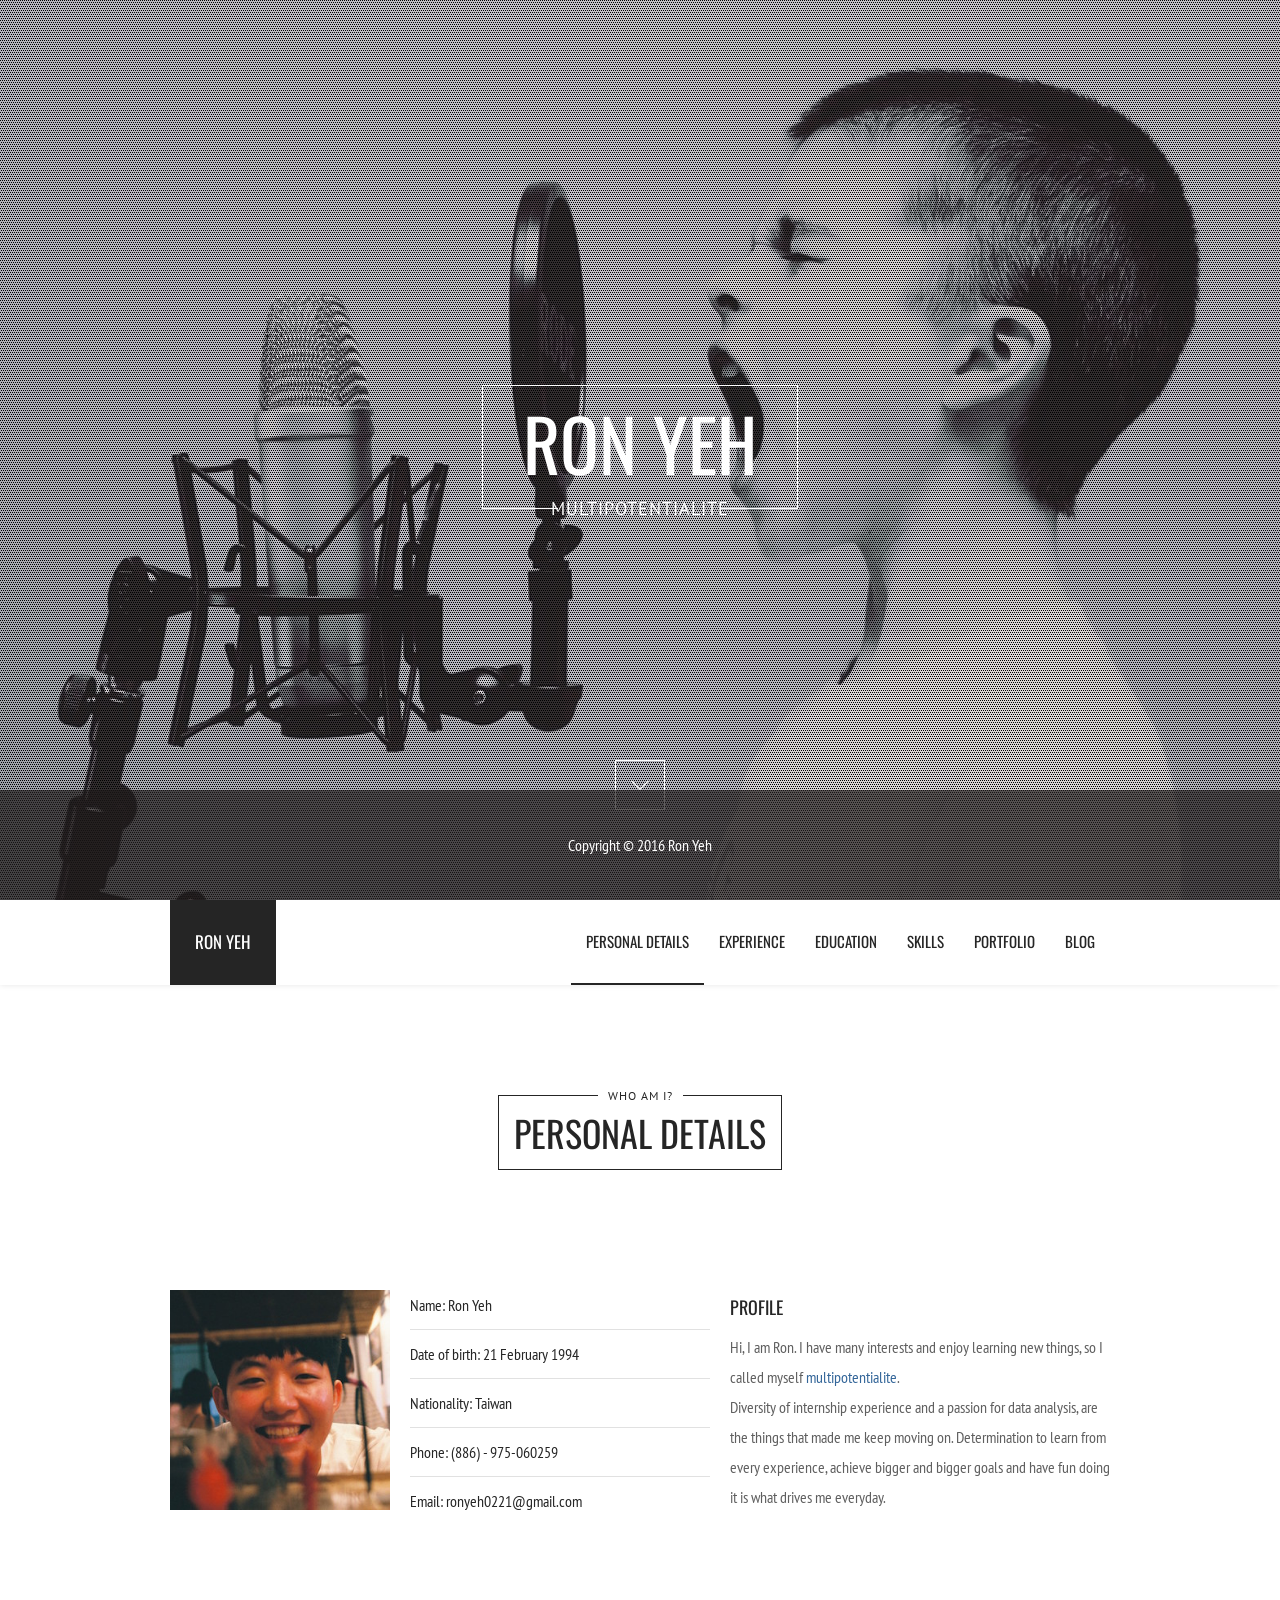
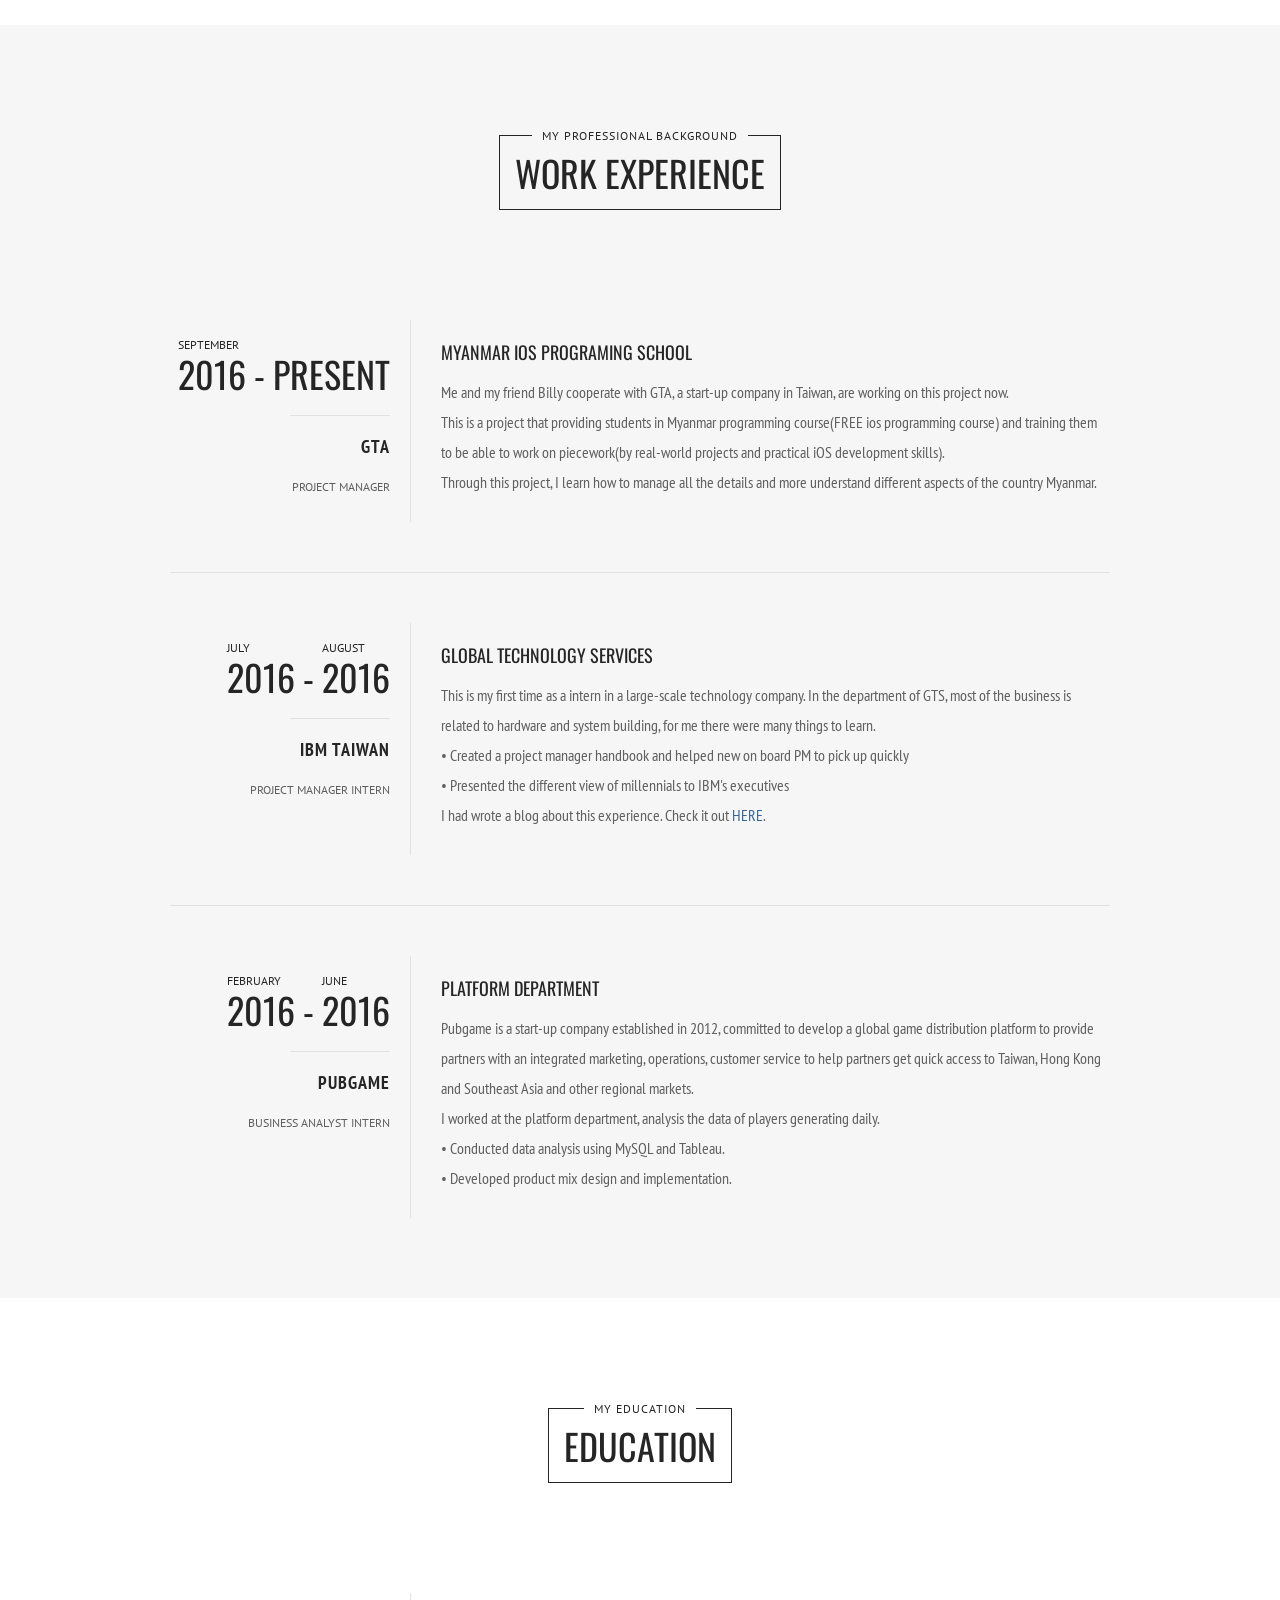
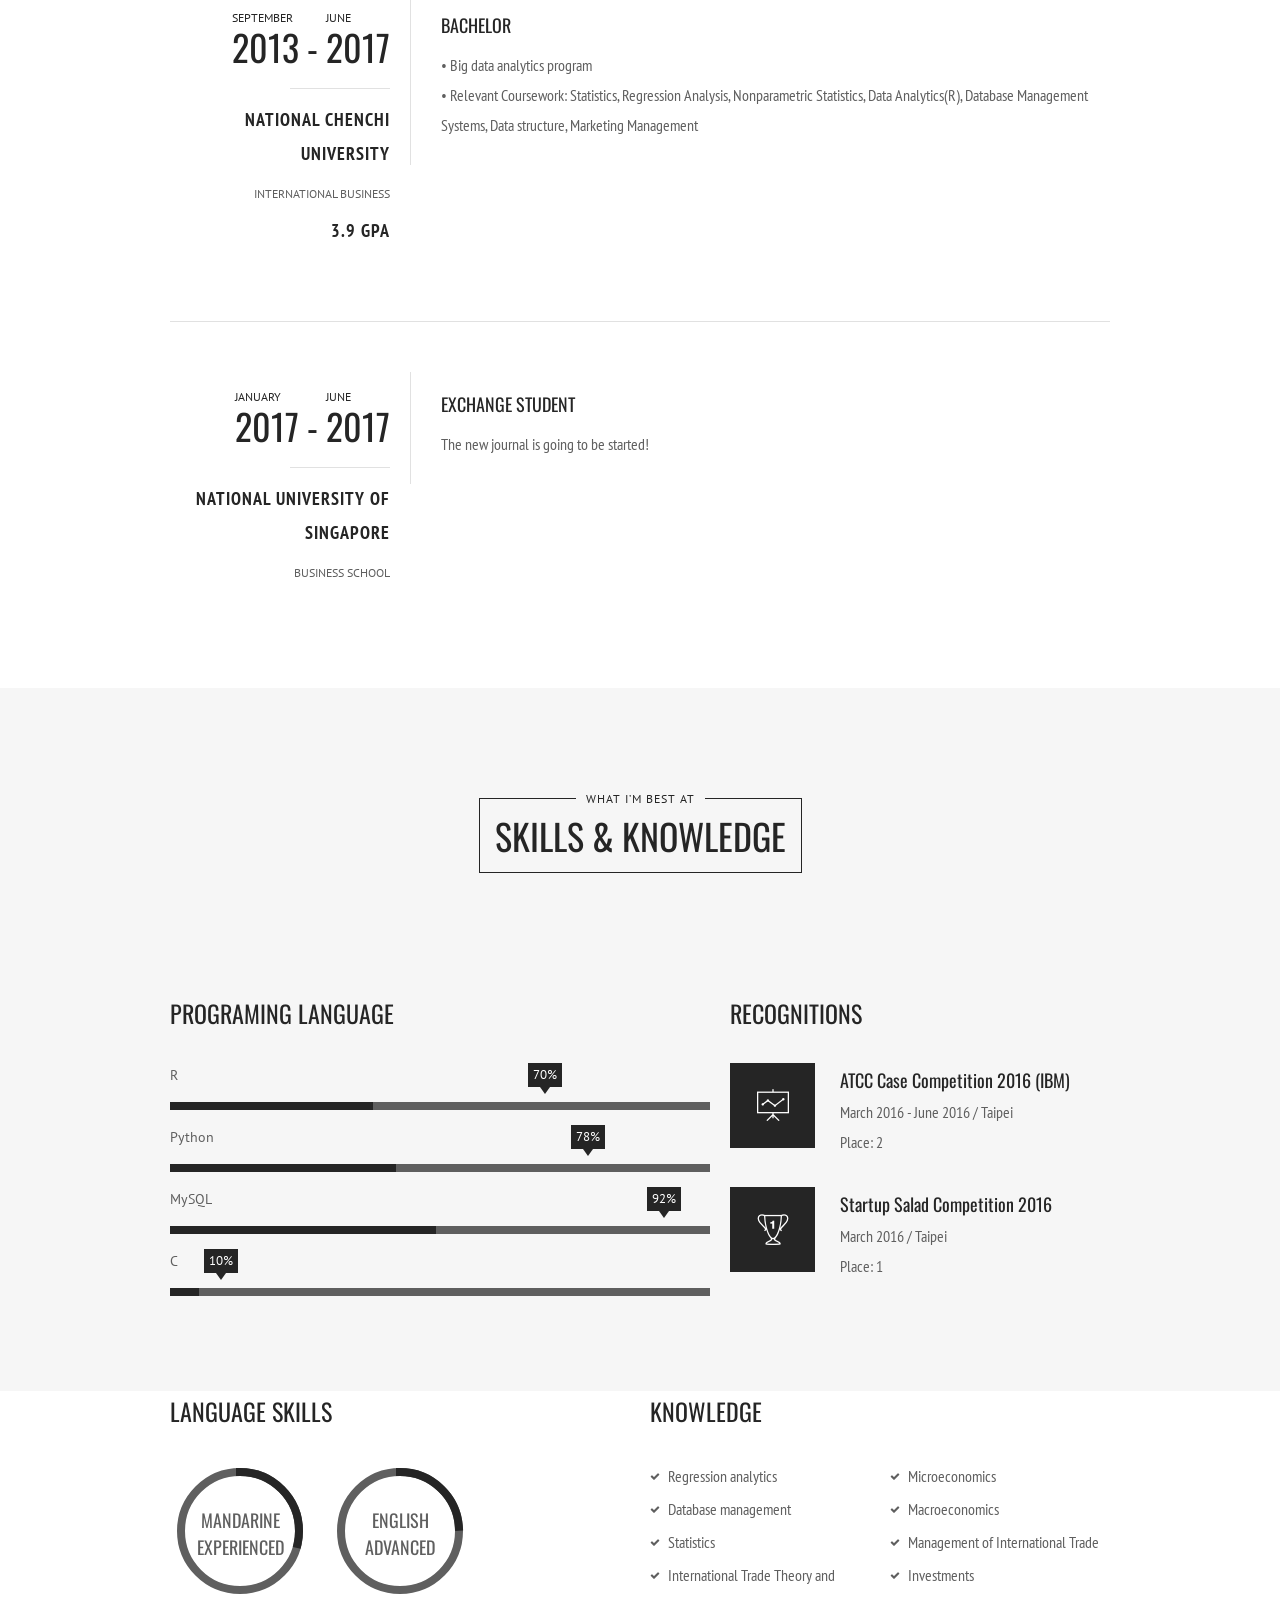
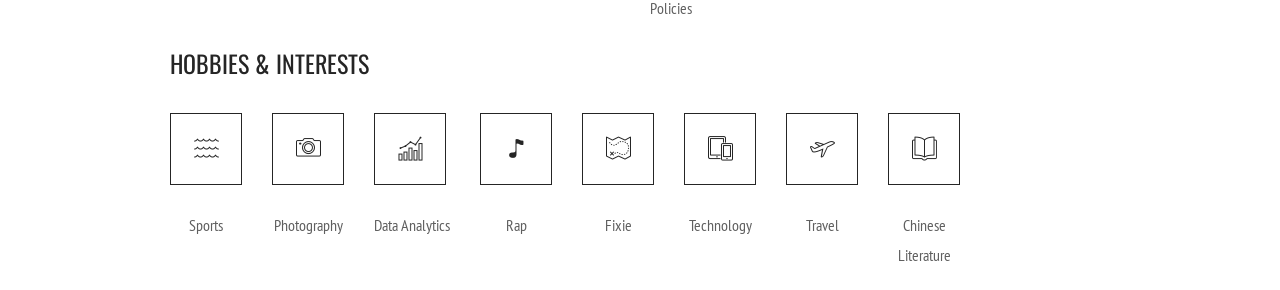
==== commit 2f9fdeef: "Update index.html" ====
--- a/resume/index.html
+++ b/resume/index.html
@@ -8,7 +8,7 @@
     
     
 	<title> Ron Yeh :: Resume </title>
-	<meta name="description" content=" add description  ... ">
+	<meta name="description" content="The journey is what brings us happiness not the destination">
     
     <!-- /// Favicons ////////  -->
     <link rel="apple-touch-icon-precomposed" sizes="144x144" href="apple-touch-icon-144-precomposed.png">
@@ -1137,4 +1137,4 @@
 	<script src="-layout/js/custom.js"></script>	
 
 </body>
-</html>+</html>
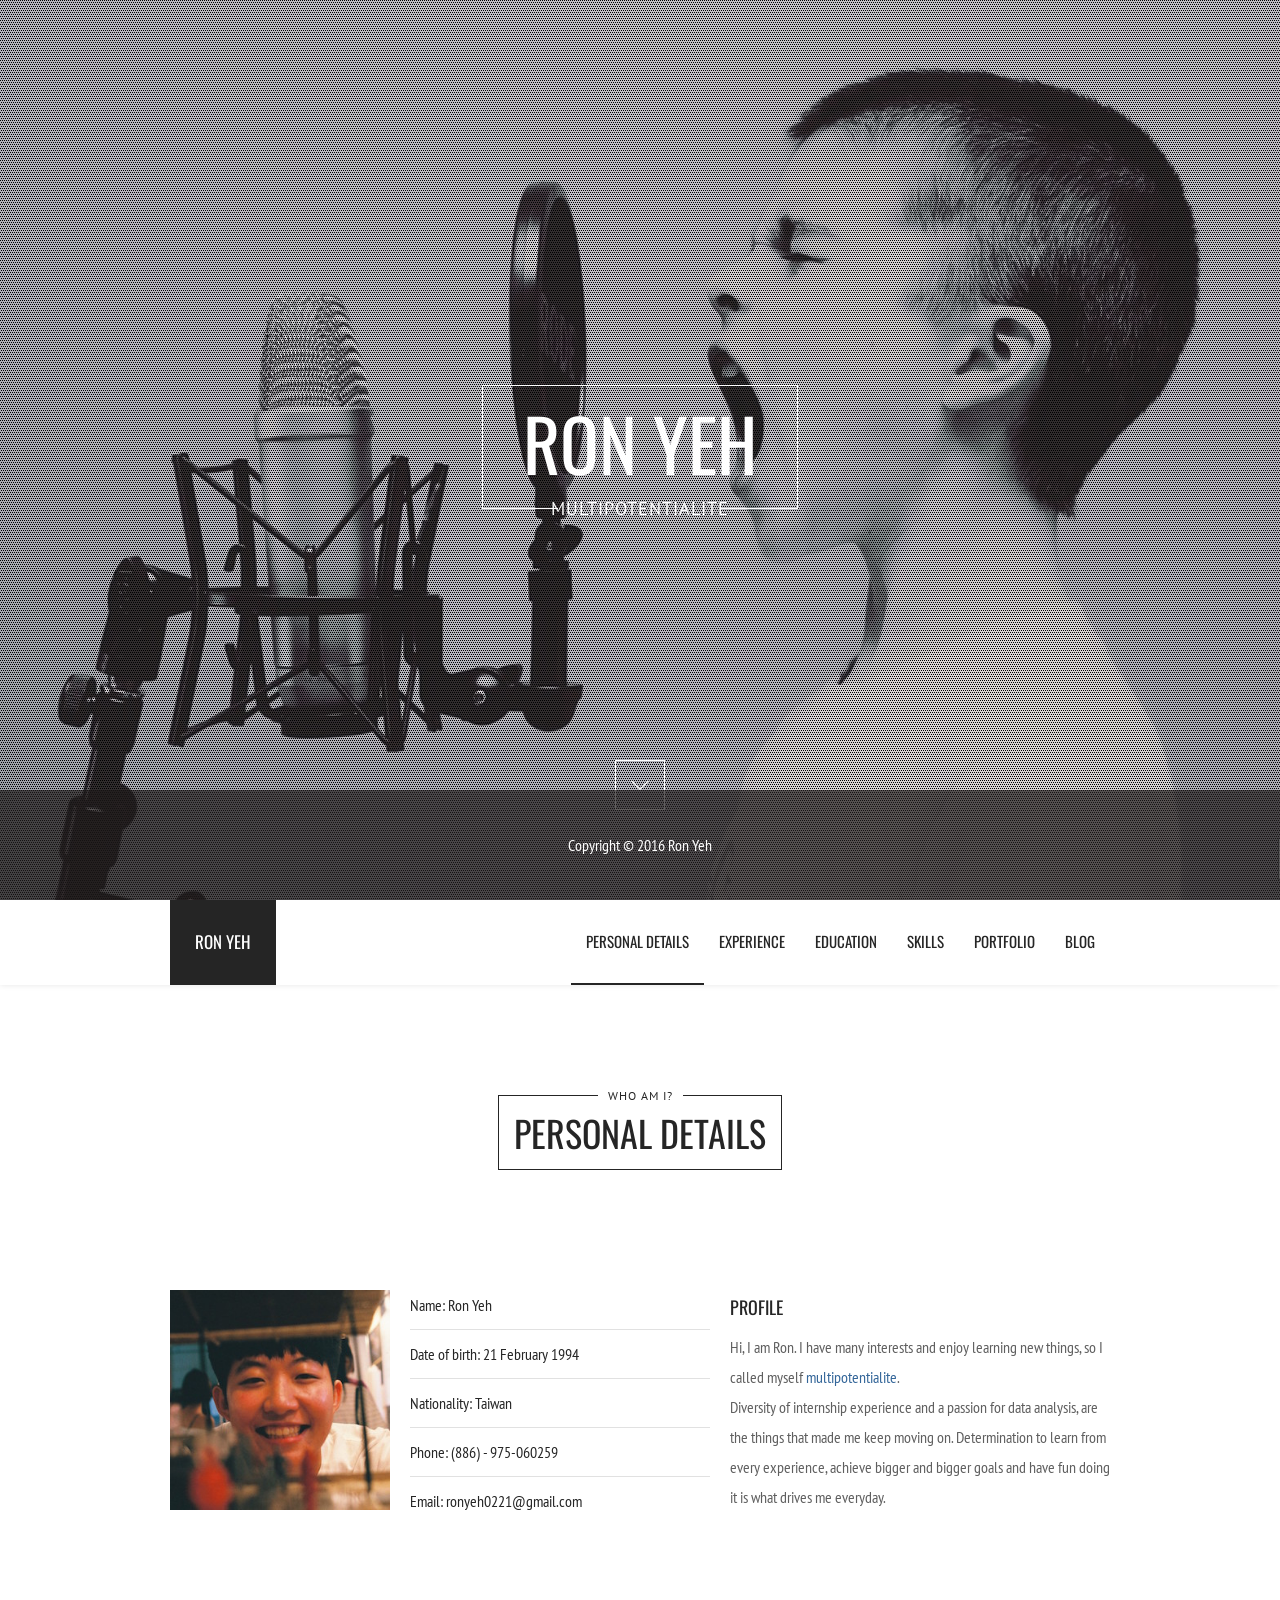
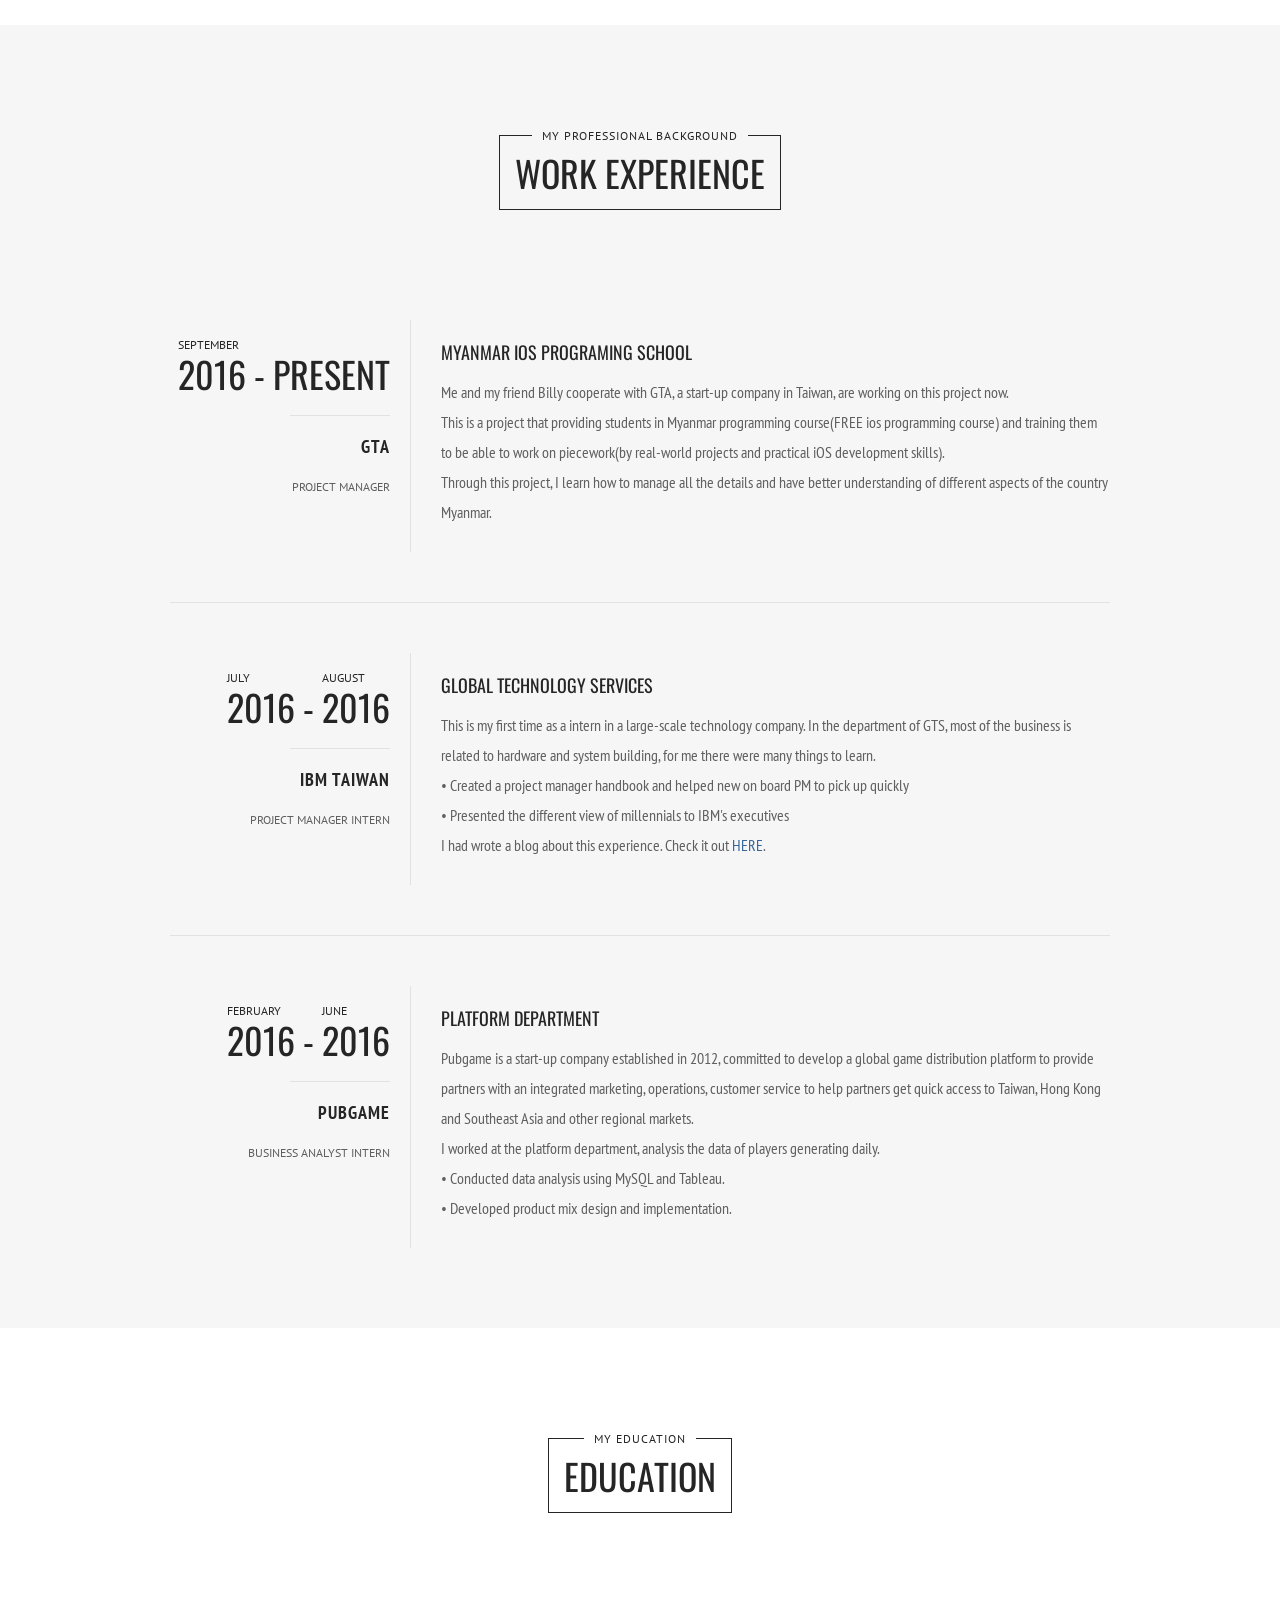
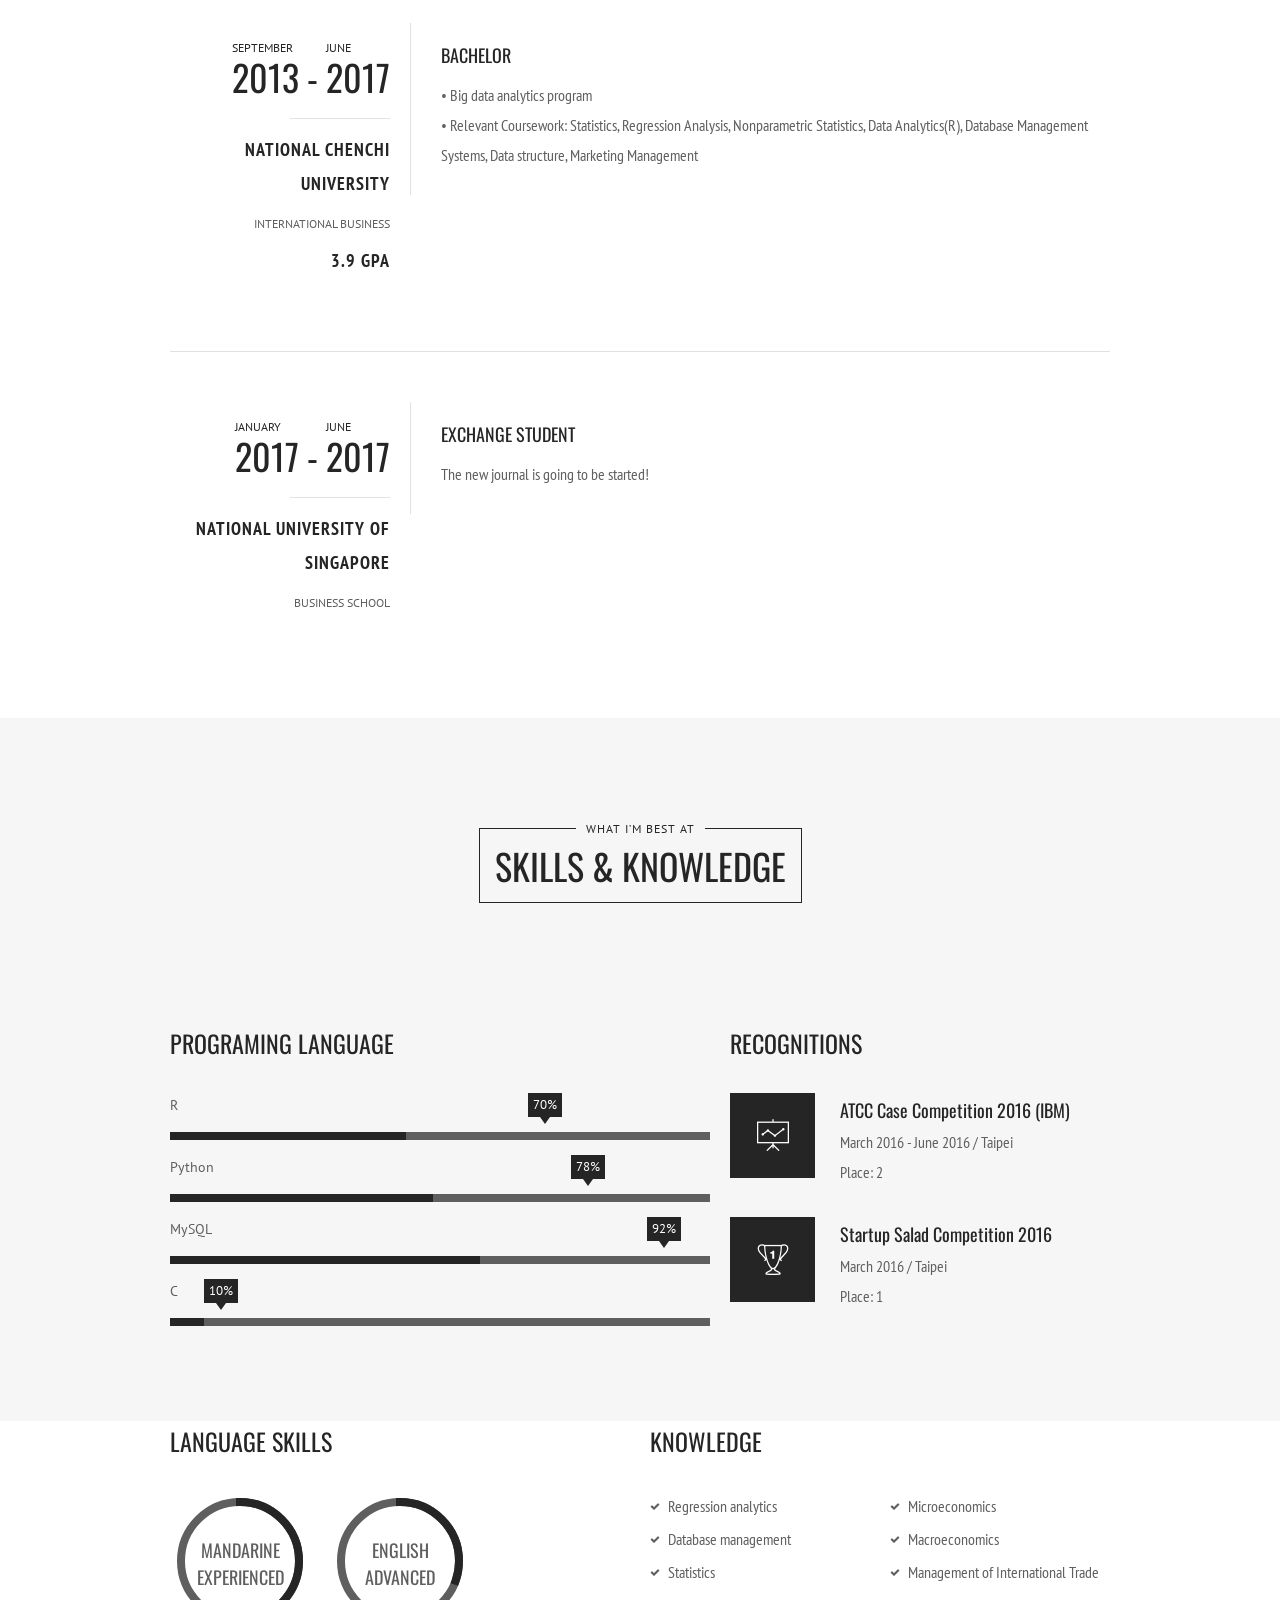
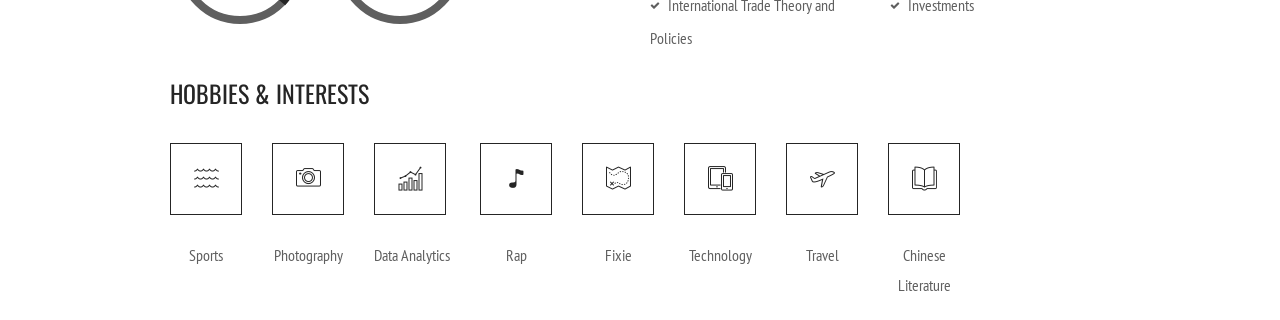
==== commit cd4165af: "Update index.html" ====
--- a/resume/index.html
+++ b/resume/index.html
@@ -246,7 +246,7 @@
                             
                             <p>
                                 Me and my friend Billy cooperate with GTA, a start-up company in Taiwan, are working on this project now. <br>This is a project that providing students in Myanmar programming course(FREE ios programming course) and training them to be able to work on piecework(by real-world projects and practical iOS development skills).<br>
-                                Through this project, I learn how to manage all the details and more understand different aspects of the country Myanmar.
+                                Through this project, I learn how to manage all the details and have better understanding of  different aspects of the country Myanmar.
                             </p>
                         </div><!-- end .cv-item -->
                         
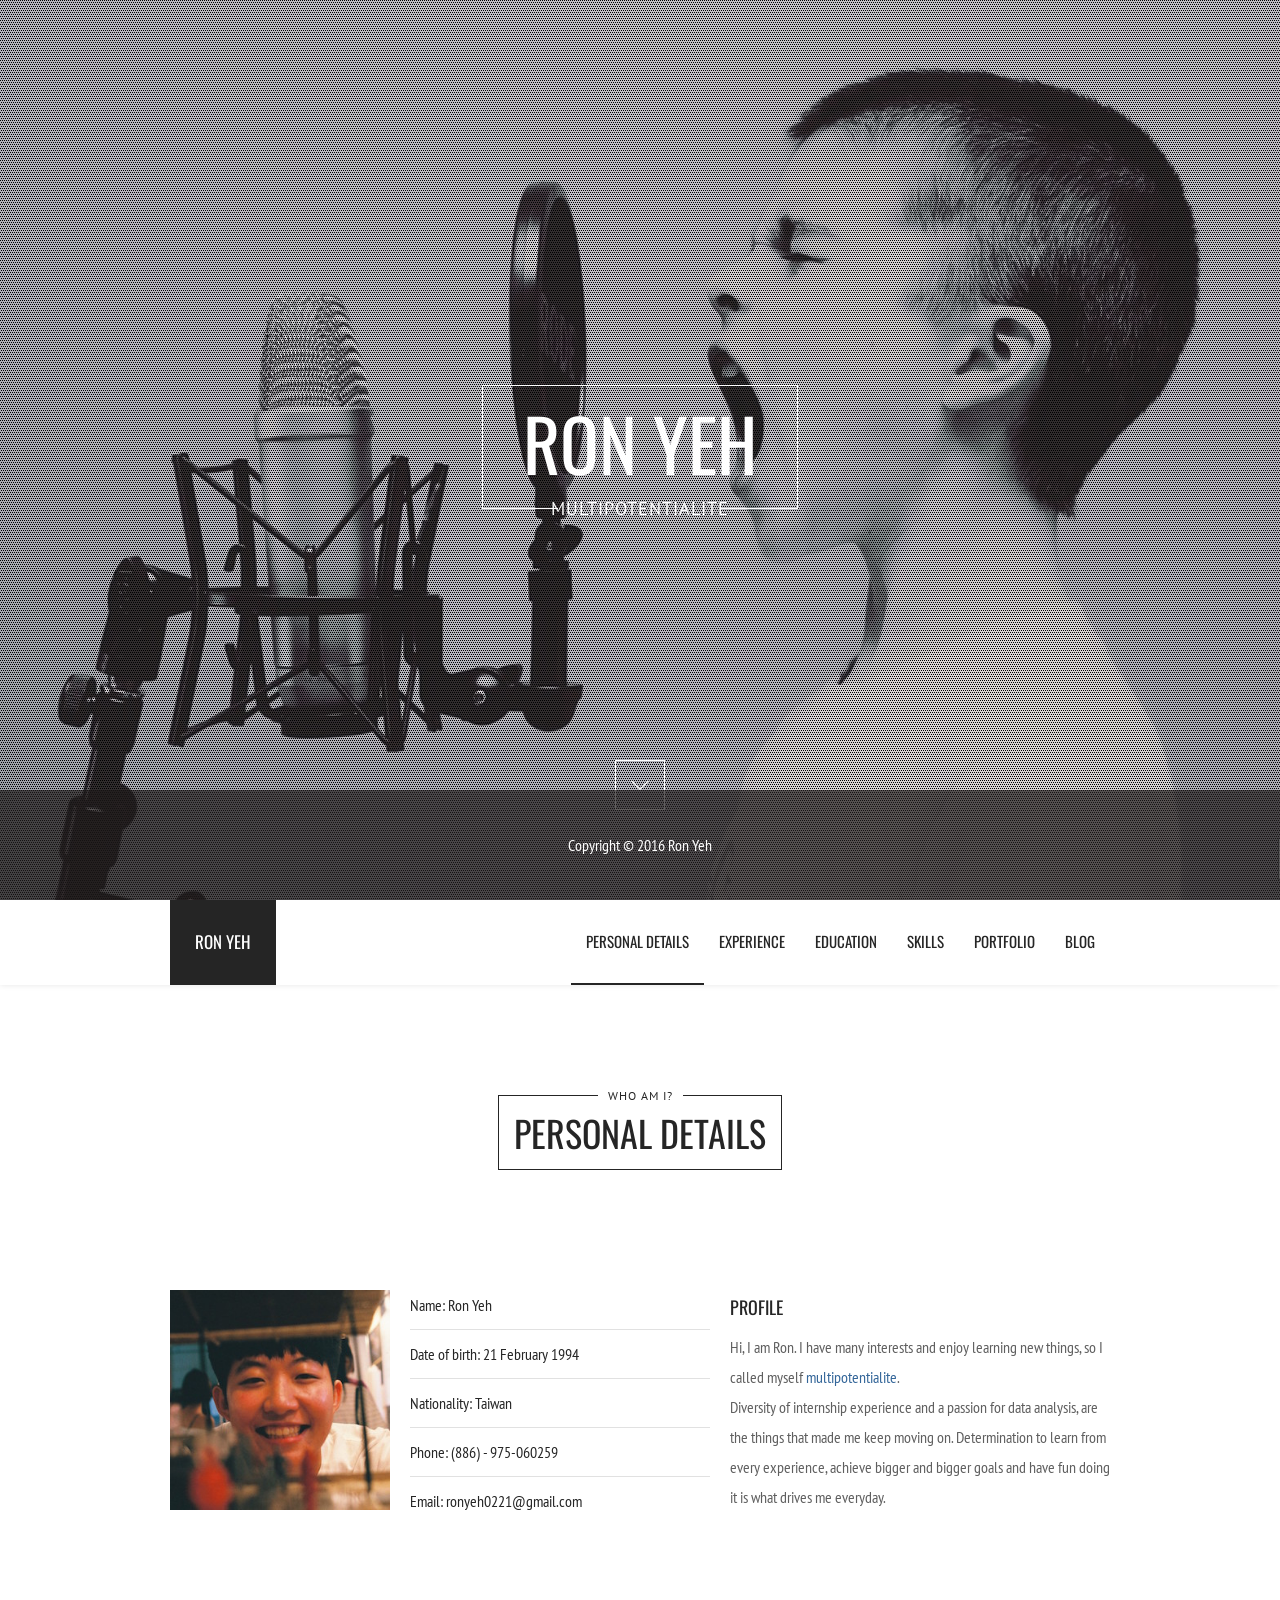
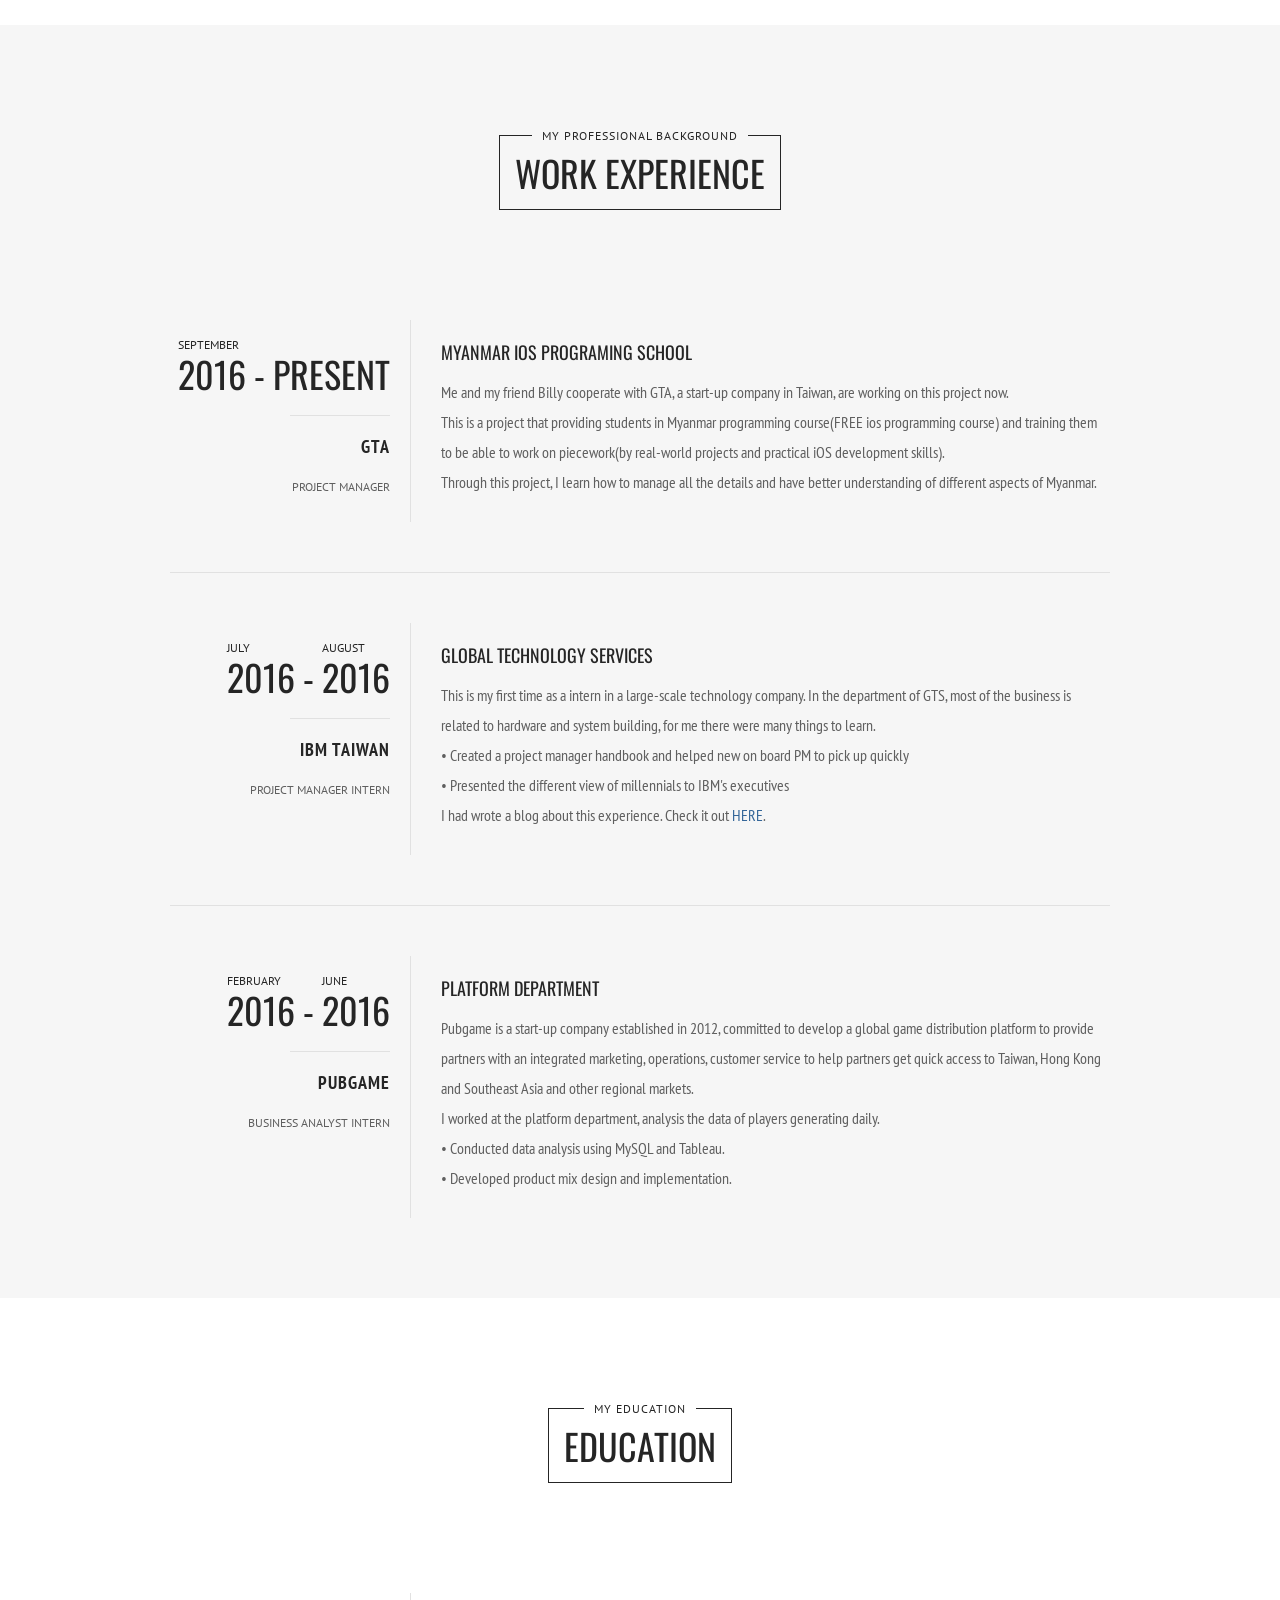
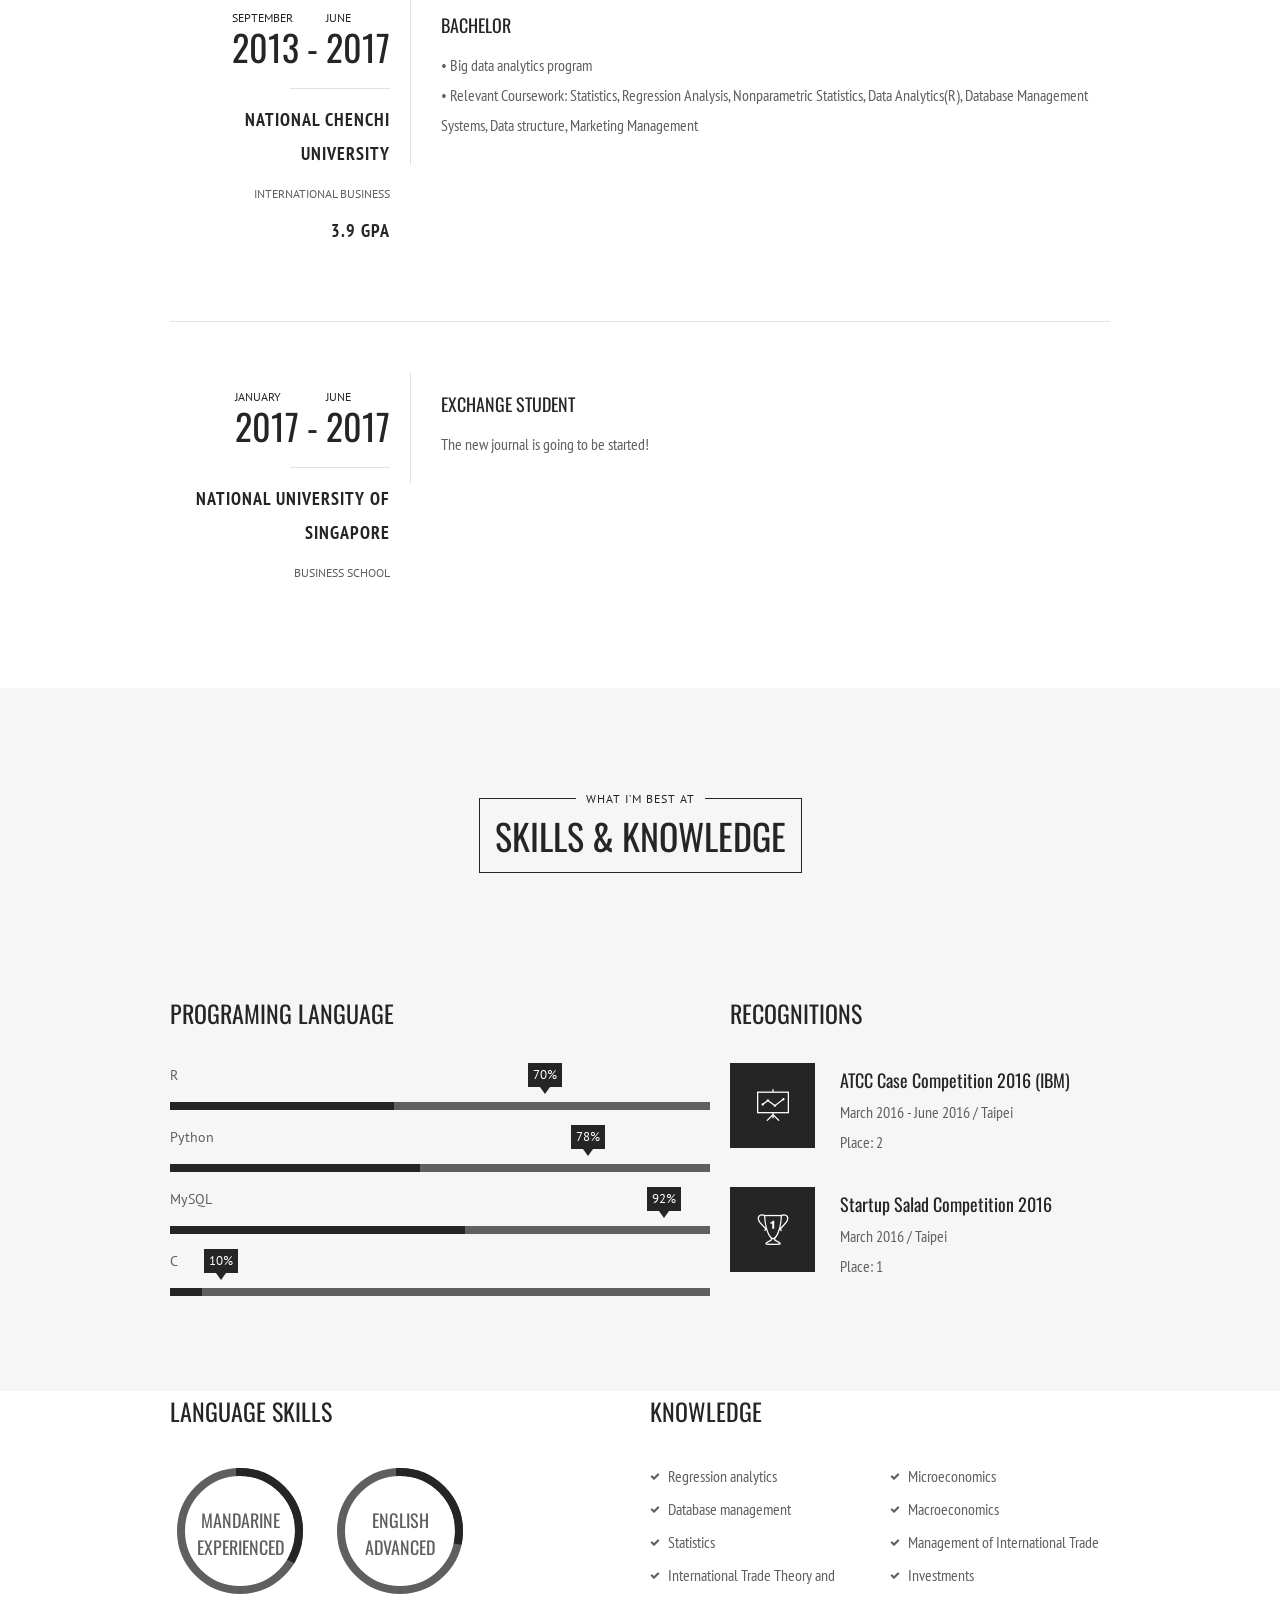
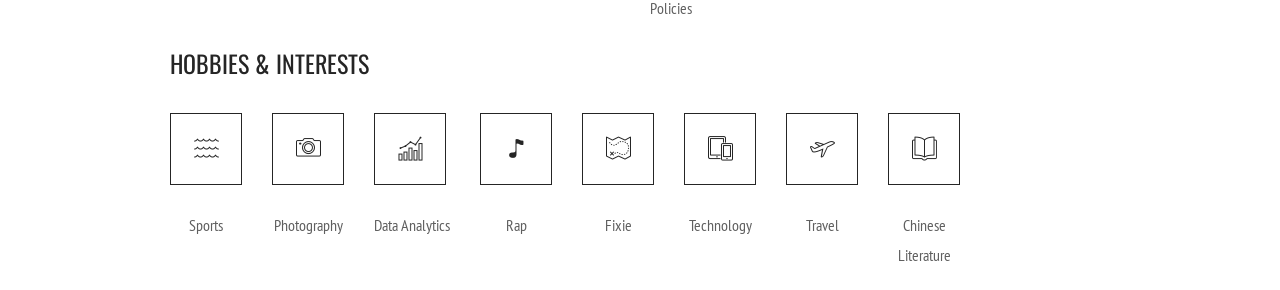
==== commit 0f03e999: "Update index.html" ====
--- a/resume/index.html
+++ b/resume/index.html
@@ -246,7 +246,7 @@
                             
                             <p>
                                 Me and my friend Billy cooperate with GTA, a start-up company in Taiwan, are working on this project now. <br>This is a project that providing students in Myanmar programming course(FREE ios programming course) and training them to be able to work on piecework(by real-world projects and practical iOS development skills).<br>
-                                Through this project, I learn how to manage all the details and have better understanding of  different aspects of the country Myanmar.
+                                Through this project, I learn how to manage all the details and have better understanding of  different aspects of Myanmar.
                             </p>
                         </div><!-- end .cv-item -->
                         
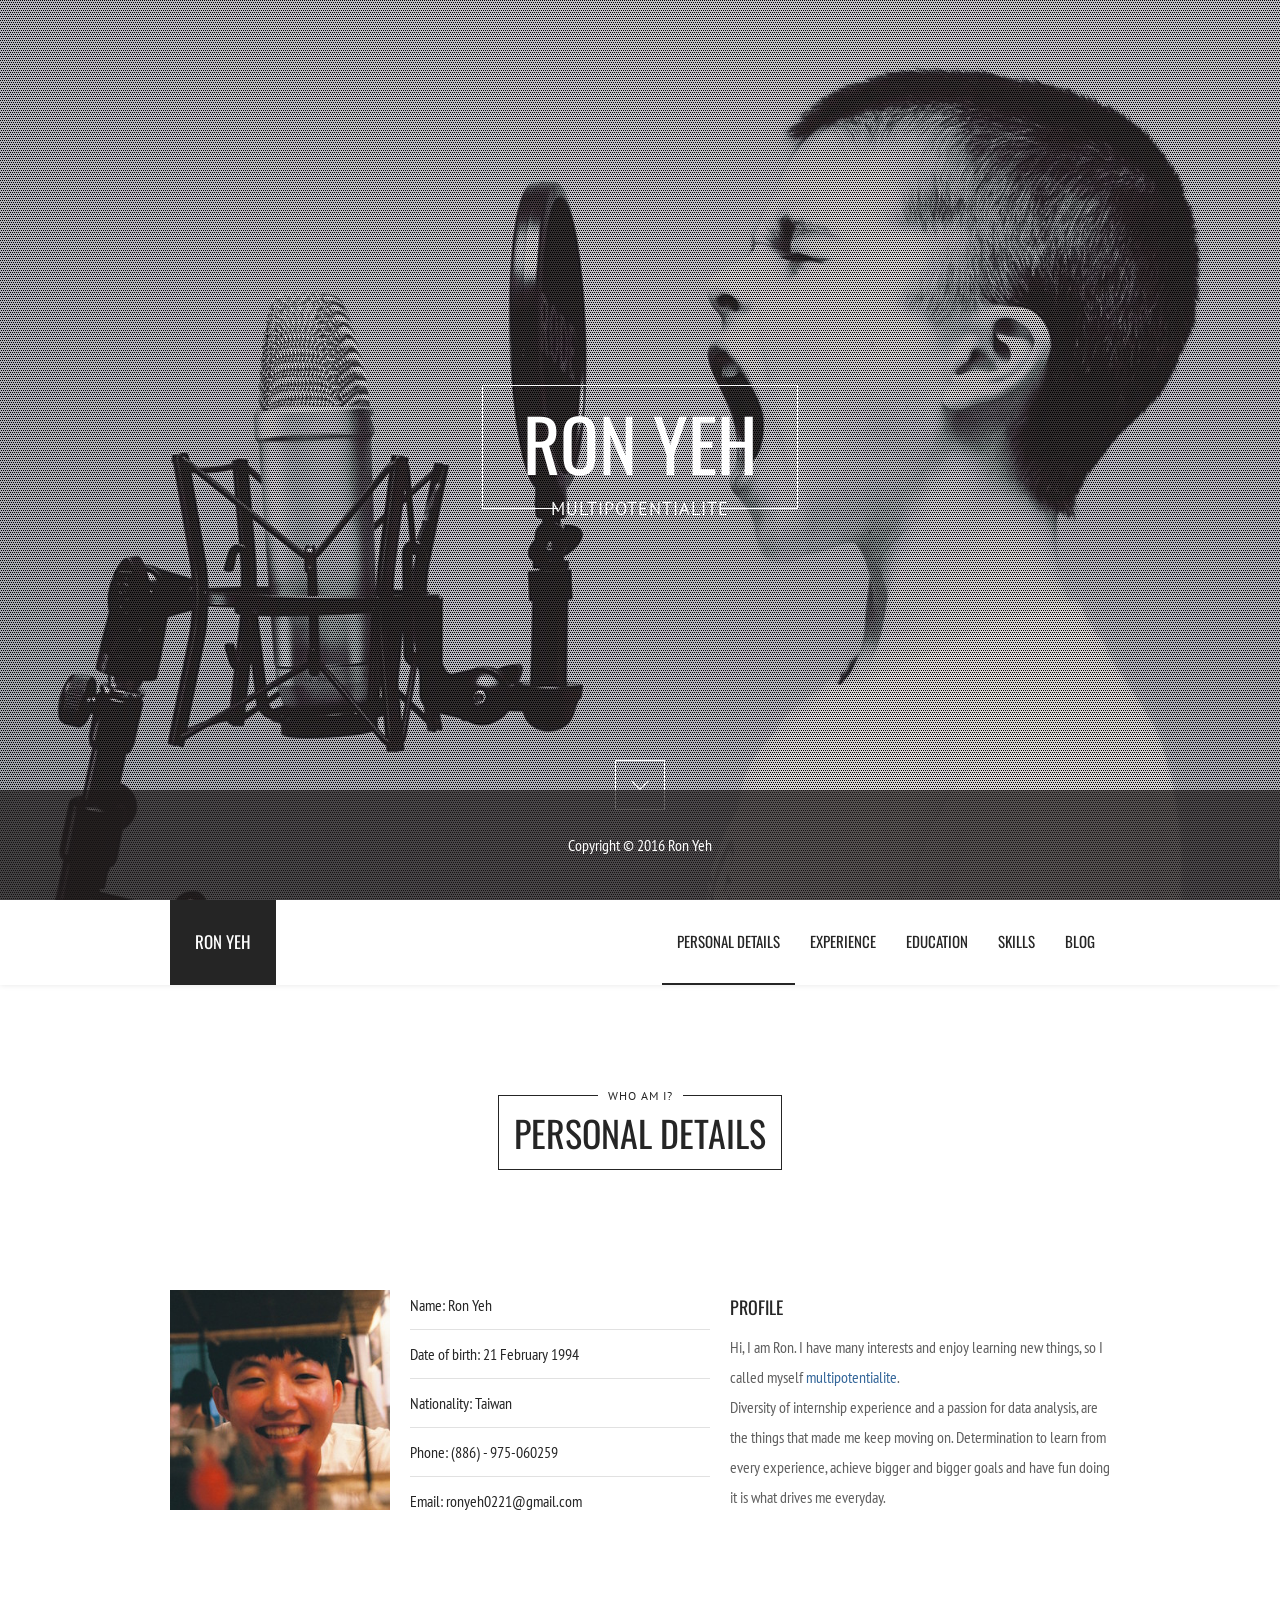
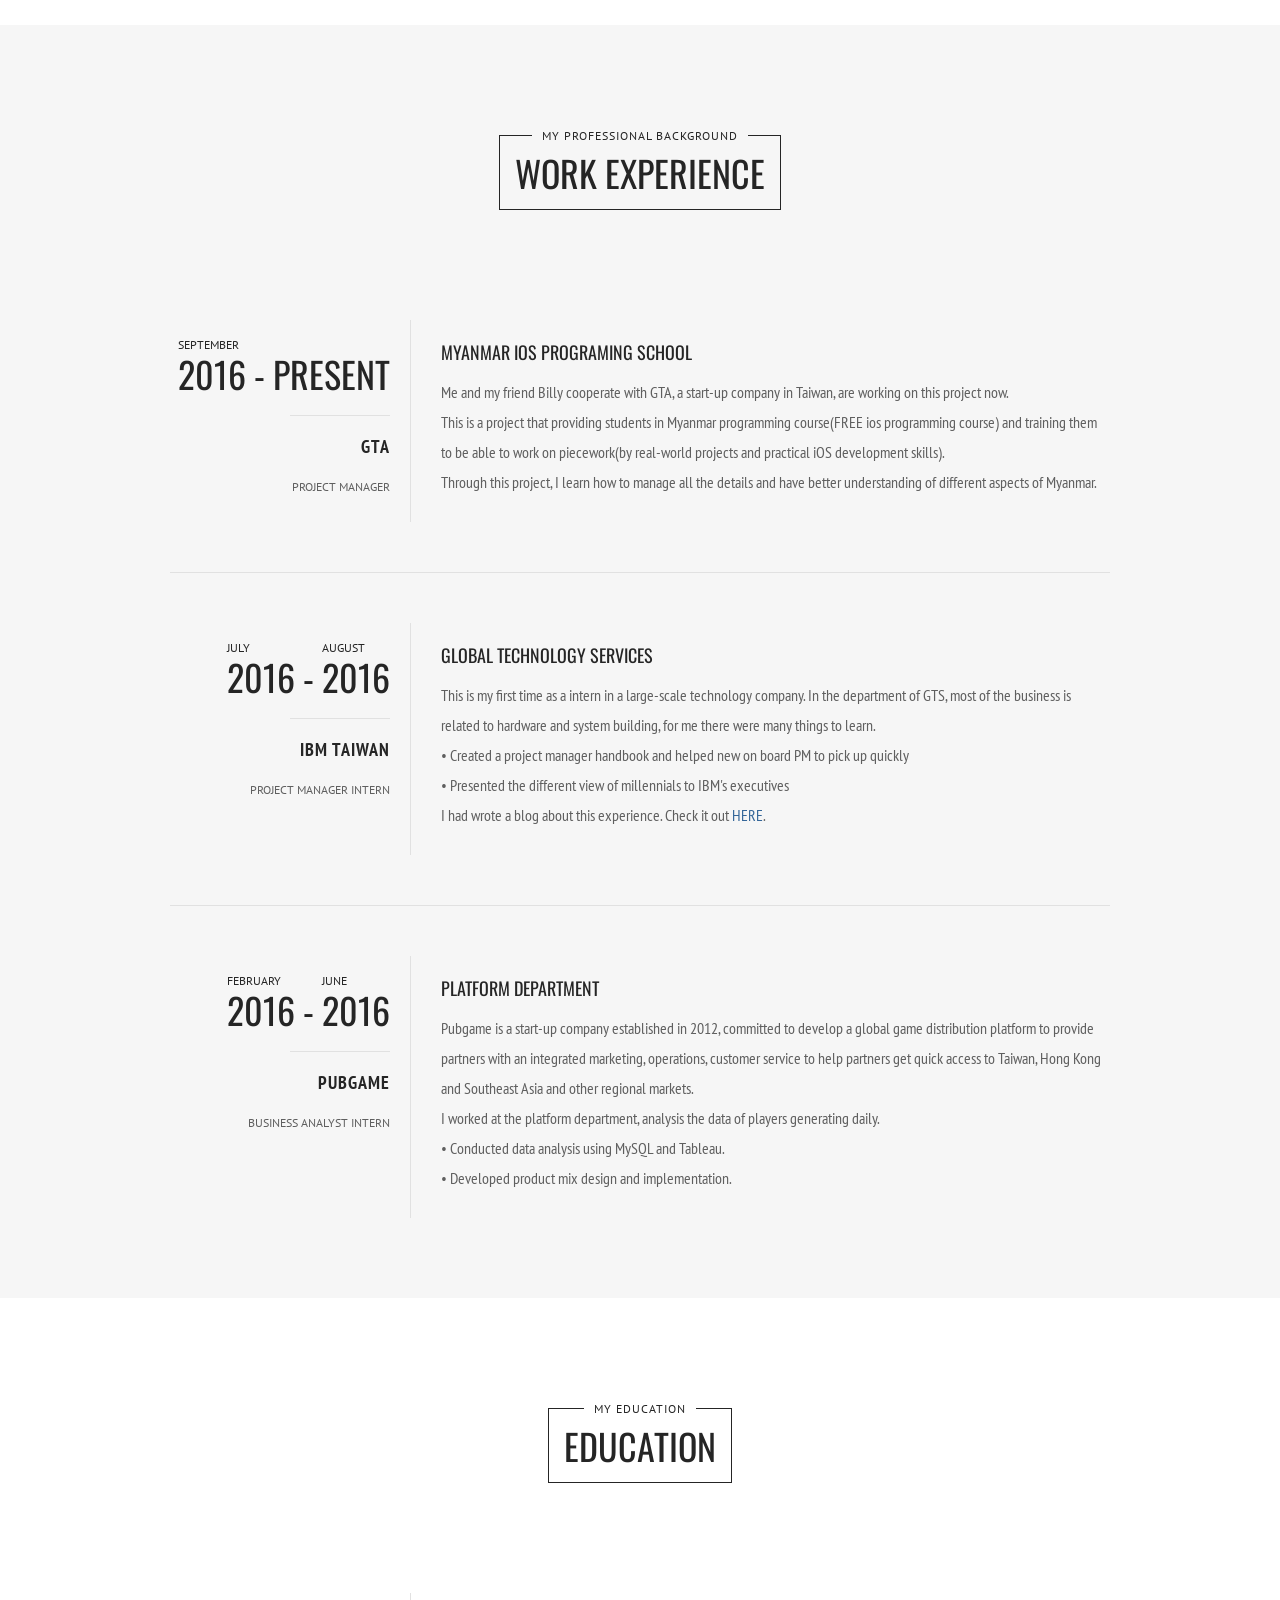
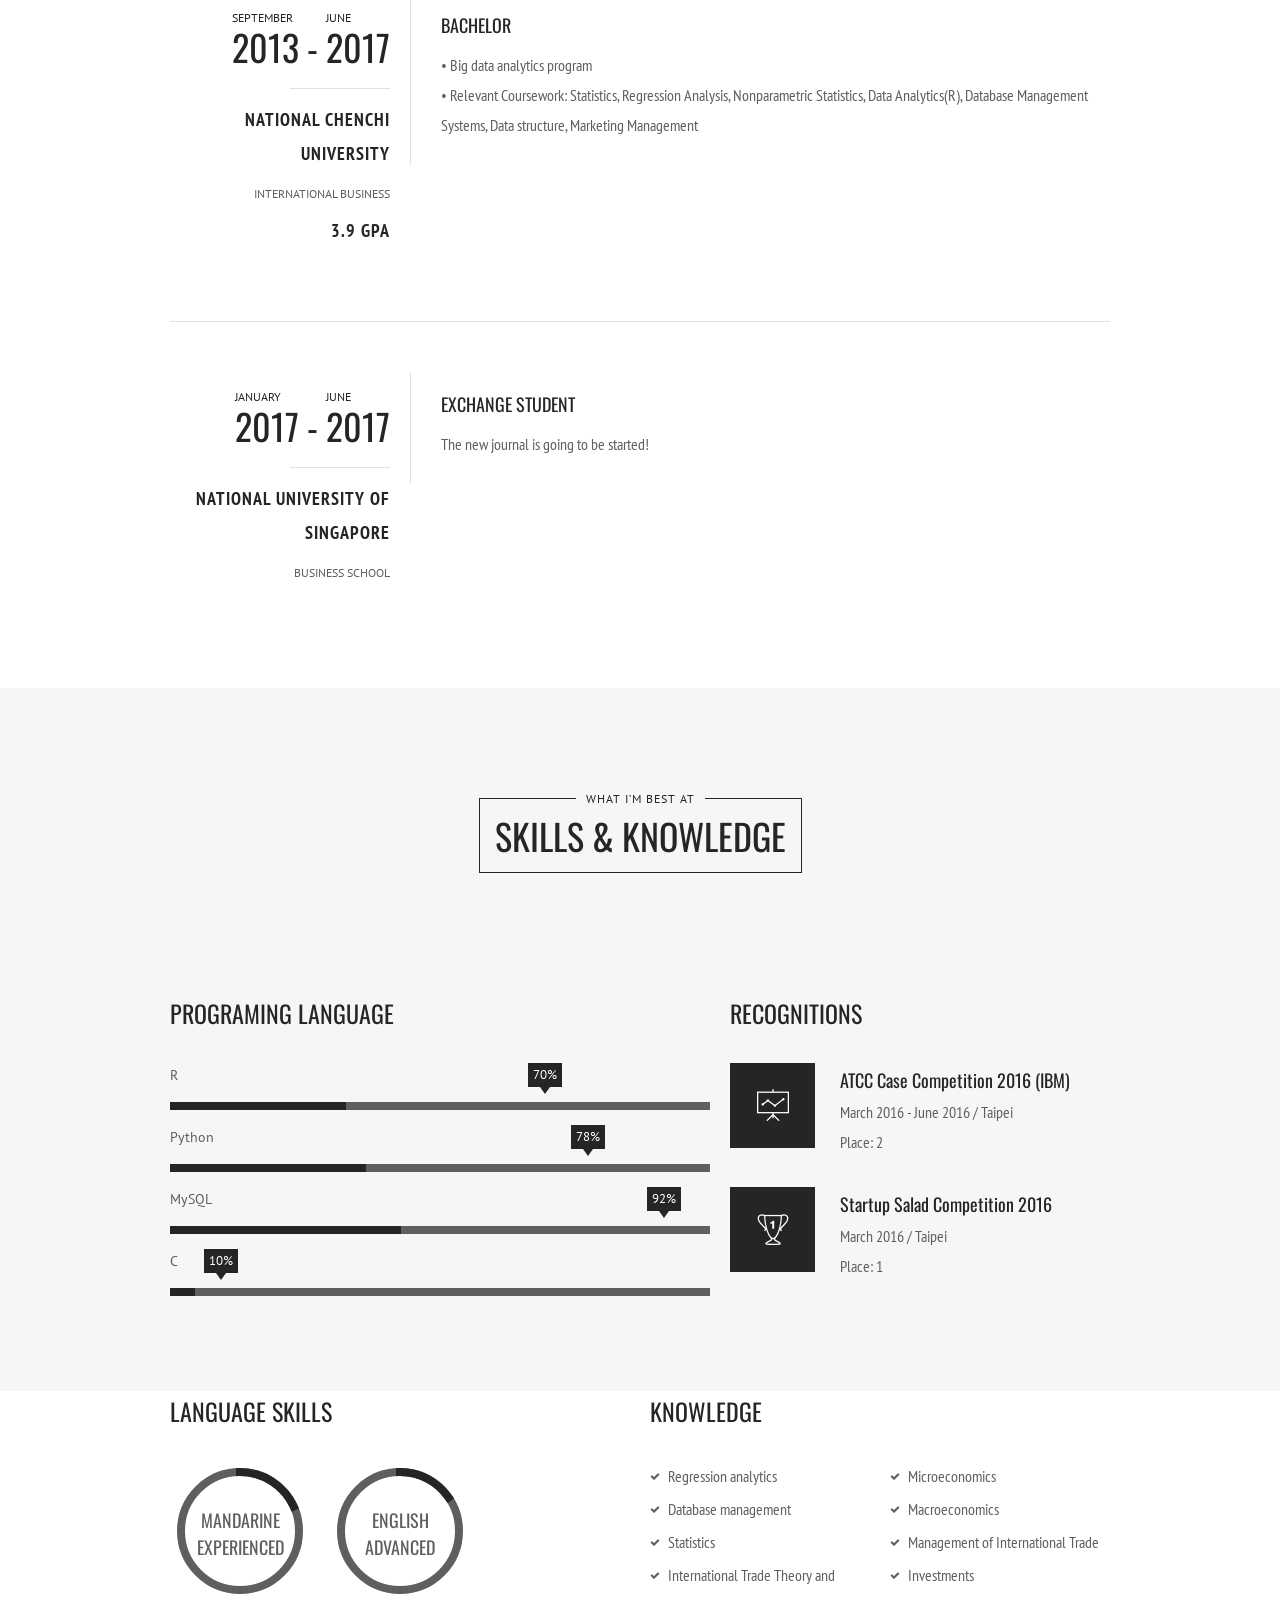
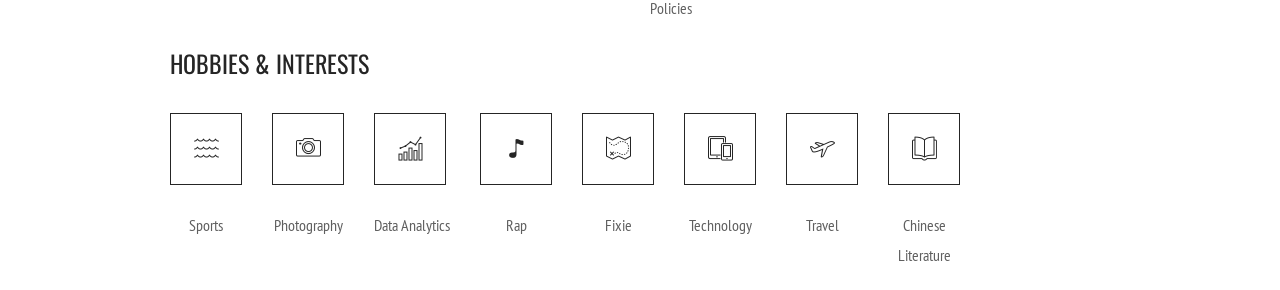
==== commit 6fee34f5: "Update index.html" ====
--- a/resume/index.html
+++ b/resume/index.html
@@ -128,9 +128,9 @@
                             <li>
                                 <a href="#skills">Skills</a>
                             </li>
-                            <li>
+<!--                             <li>
                                 <a href="#portfolio">Portfolio</a>
-                            </li>
+                            </li> -->
                             <li>
                                 <a href="https://ronyehblog.wordpress.com/">Blog</a>
                             </li>
